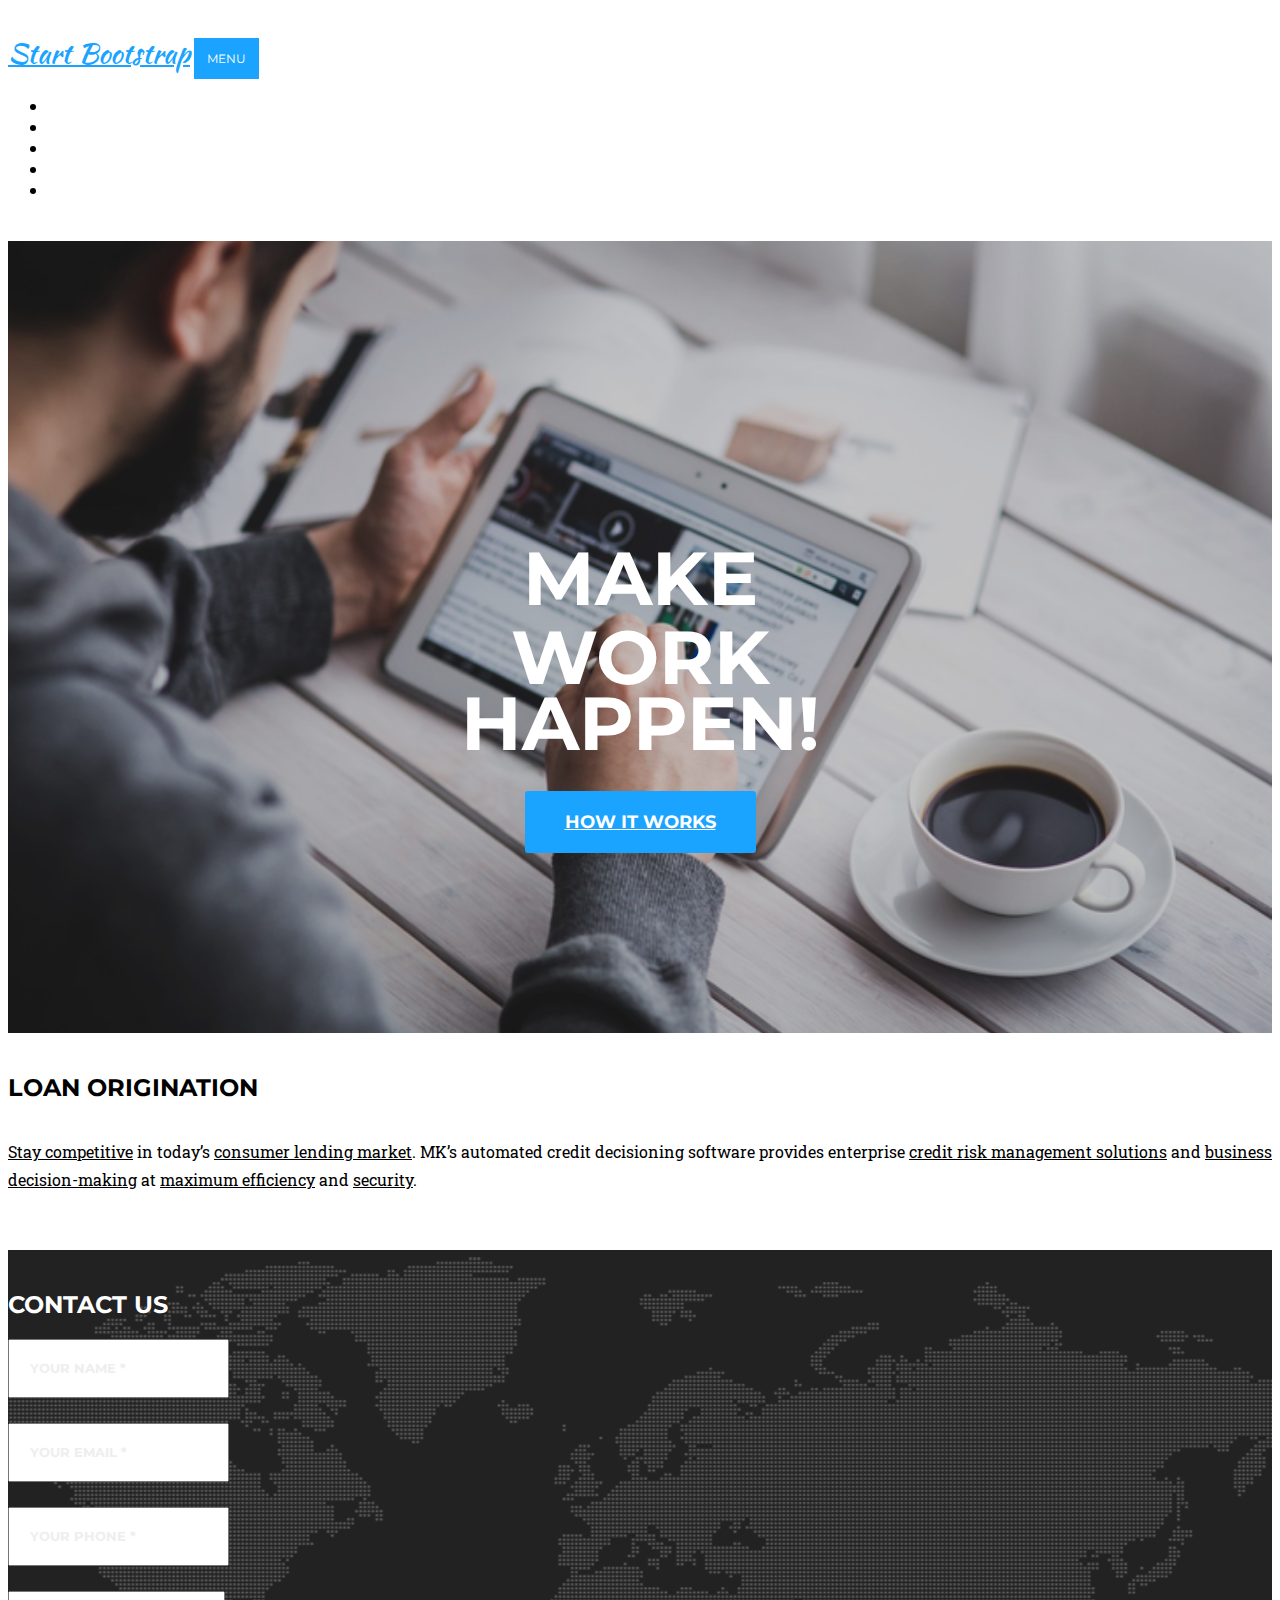
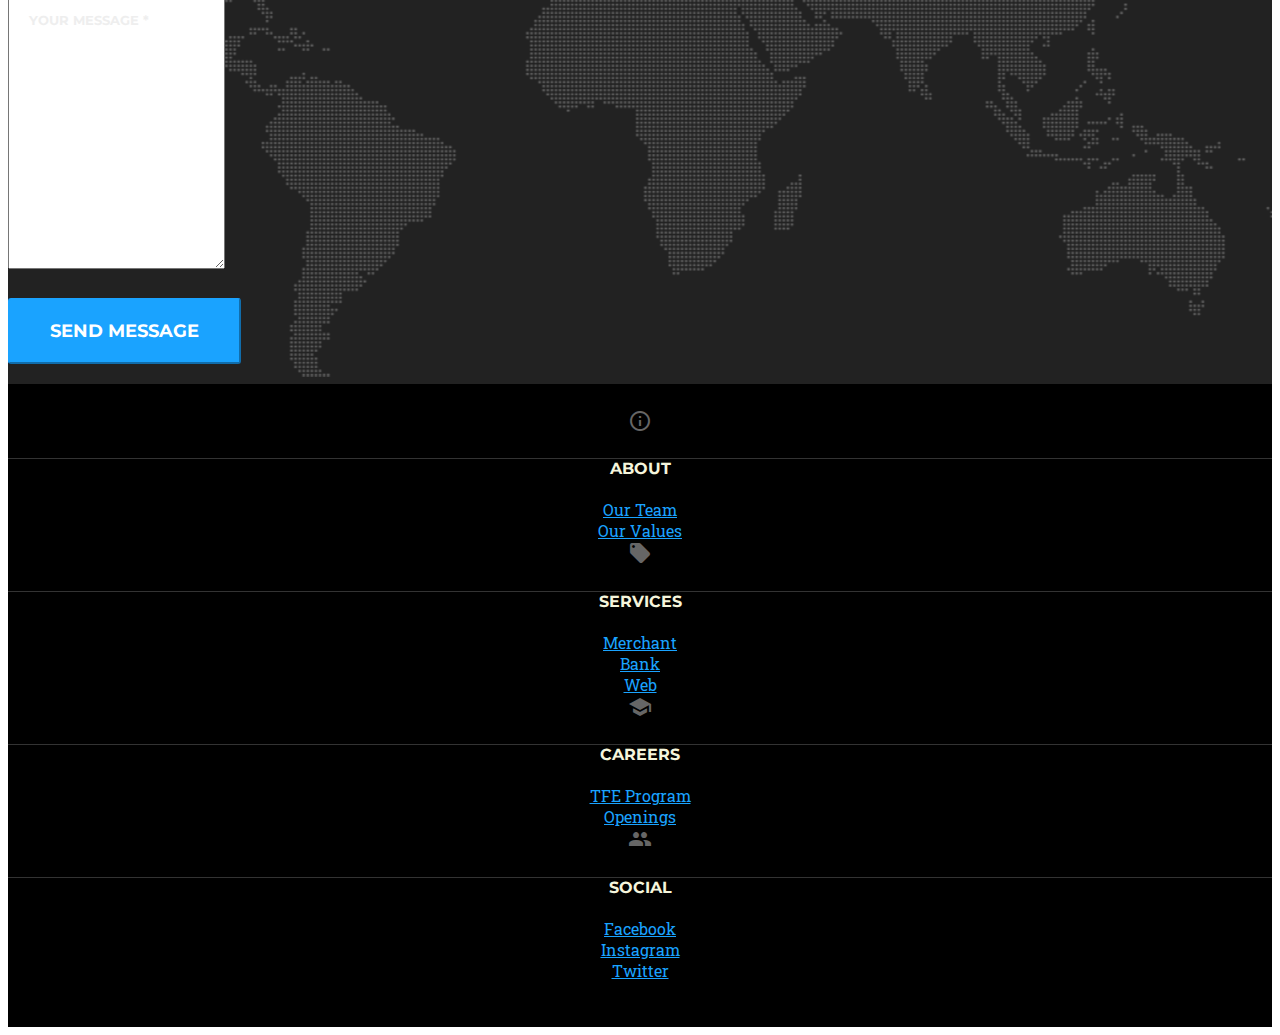
==== index.html @ 6464c8b2 "services added responsive size fixes" ====
<!DOCTYPE html>
<html lang="en">

  <head>

    <meta charset="utf-8">
    <meta name="viewport" content="width=device-width, initial-scale=1, shrink-to-fit=no">
    <meta name="description" content="">
    <meta name="author" content="">

    <title>MK Decision</title>
      <!-- Google material icons -->
      <link href="https://fonts.googleapis.com/icon?family=Material+Icons"
      rel="stylesheet">
    <!-- Bootstrap core CSS -->
    <link href="vendor/bootstrap/css/bootstrap.min.css" rel="stylesheet">

    <!-- Custom fonts for this template -->
    <link href="vendor/font-awesome/css/font-awesome.min.css" rel="stylesheet" type="text/css">
    <link href="https://fonts.googleapis.com/css?family=Montserrat:400,700" rel="stylesheet" type="text/css">
    <link href='https://fonts.googleapis.com/css?family=Kaushan+Script' rel='stylesheet' type='text/css'>
    <link href='https://fonts.googleapis.com/css?family=Droid+Serif:400,700,400italic,700italic' rel='stylesheet' type='text/css'>
    <link href='https://fonts.googleapis.com/css?family=Roboto+Slab:400,100,300,700' rel='stylesheet' type='text/css'>

    <!-- Custom styles for this template -->
    <link href="css/agency.css" rel="stylesheet">

  </head>

  <body id="page-top">

    <!-- Navigation -->
    <nav class="navbar navbar-expand-lg navbar-dark fixed-top" id="mainNav">
      <div class="container">
        <a class="navbar-brand js-scroll-trigger" href="#page-top">Start Bootstrap</a>
        <button class="navbar-toggler navbar-toggler-right" type="button" data-toggle="collapse" data-target="#navbarResponsive" aria-controls="navbarResponsive" aria-expanded="false" aria-label="Toggle navigation">
          Menu
          <i class="fa fa-bars"></i>
        </button>
        <div class="collapse navbar-collapse" id="navbarResponsive">
          <ul class="navbar-nav ml-auto">
            <li class="nav-item">
              <a class="nav-link js-scroll-trigger" href="#services">Services</a>
            </li>
            <li class="nav-item">
              <a class="nav-link js-scroll-trigger" href="#portfolio">Portfolio</a>
            </li>
            <li class="nav-item">
              <a class="nav-link js-scroll-trigger" href="#about">About</a>
            </li>
            <li class="nav-item">
              <a class="nav-link js-scroll-trigger" href="#team">Team</a>
            </li>
            <li class="nav-item">
              <a class="nav-link js-scroll-trigger" href="#contact">Contact</a>
            </li>
          </ul>
        </div>
      </div>
    </nav>

    <!-- Header -->
    <header class="masthead">
      <div class="container">
        <div class="intro-text">
          <div class="intro-heading">
            <div id="scroll_container">
              Make 
              <div id="flip">
                <div><div>wOrK</div></div>
                <div><div>lifeStyle</div></div>
                <div><div>Everything</div></div>
              </div>
              Happen!
            </div>
            </div>
          <a class="btn btn-xl js-scroll-trigger" href="#services">How It Works</a>
        </div>
      </div>
    </header>

    <!-- Services -->
      <!-- mario carrizales 9-13-2017 -->
    <section id="services">
        <div class="container">
        <div class="row text-center">
          <h2 class="display-3 service-header-h2">Loan Origination</h2>
            <p class="h2 service-info"><span>Stay competitive</span> in today’s <span>consumer lending market</span>. MK’s automated credit decisioning software  provides enterprise <span>credit risk management solutions</span> and <span>business decision-making</span> at <span>maximum efficiency</span> and <span>security</span>.</p>
        </div>
            </div>
    </section>


    <!-- Contact -->
    <section id="contact">
      <div class="container">
        <div class="row">
          <div class="col-lg-12 text-center">
            <h2 class="section-heading">Contact Us</h2>
          </div>
        </div>
        <div class="row">
          <div class="col-lg-12">
            <form id="contactForm" name="sentMessage" novalidate>
              <div class="row">
                <div class="col-md-6">
                  <div class="form-group">
                    <input class="form-control" id="name" type="text" placeholder="Your Name *" required data-validation-required-message="Please enter your name.">
                    <p class="help-block text-danger"></p>
                  </div>
                  <div class="form-group">
                    <input class="form-control" id="email" type="email" placeholder="Your Email *" required data-validation-required-message="Please enter your email address.">
                    <p class="help-block text-danger"></p>
                  </div>
                  <div class="form-group">
                    <input class="form-control" id="phone" type="tel" placeholder="Your Phone *" required data-validation-required-message="Please enter your phone number.">
                    <p class="help-block text-danger"></p>
                  </div>
                </div>
                <div class="col-md-6">
                  <div class="form-group">
                    <textarea class="form-control" id="message" placeholder="Your Message *" required data-validation-required-message="Please enter a message."></textarea>
                    <p class="help-block text-danger"></p>
                  </div>
                </div>
                <div class="clearfix"></div>
                <div class="col-lg-12 text-center">
                  <div id="success"></div>
                  <button id="sendMessageButton" class="btn btn-xl" type="submit">Send Message</button>
                </div>
              </div>
            </form>
          </div>
        </div>
      </div>
    </section>

    <!-- Footer -->
      <!-- mario carrizales 9-13-2017 -->
    <footer>
      <div class="container">
        <div class="row">
            <div class="col-md-3">
                <div class="card">
                  <div class="card-body">
                      <i class="material-icons">info_outline</i><br>
                    <h4 class="card-title">About</h4>
                    <a href="#" class="card-link">Our Team</a><br>
                    <a href="#" class="card-link">Our Values</a>
                  </div>
                </div>
            </div>
            <div class="col-md-3">
                <div class="card">
                  <div class="card-body">
                      <i class="material-icons">local_offer</i><br>
                    <h4 class="card-title">Services</h4>
                        <a href="#" class="card-link">Merchant</a><br>
                        <a href="#" class="card-link">Bank</a><br>
                        <a href="#" class="card-link">Web</a>
                  </div>
                </div>
            </div>
            <div class="col-md-3">
                <div class="card">
                  <div class="card-body">
                      <i class="material-icons">school</i><br>
                    <h4 class="card-title">Careers</h4>
                        <a href="#" class="card-link">TFE Program</a><br>
                        <a href="#" class="card-link">Openings</a>
                  </div>
                </div>
            </div>
            <div class="col-md-3">
                <div class="card">
                  <div class="card-body">
                      <i class="material-icons">group</i><br>
                    <h4 class="card-title">Social</h4>
                        <a href="#" class="card-link">Facebook</a><br>
                        <a href="#" class="card-link">Instagram</a><br>
                        <a href="#" class="card-link">Twitter</a>
                  </div>
                </div>
            </div>
        </div>
          <div class="row">
          <div class="col-md-4">
            <span class="copyright">Copyright &copy; MK Decision 2017</span>
          </div>
          </div>
      </div>
    </footer>
      <!-- /mario carrizales 9-13-2017 -->

    <!-- Bootstrap core JavaScript -->
    <script src="vendor/jquery/jquery.min.js"></script>
    <script src="vendor/popper/popper.min.js"></script>
    <script src="vendor/bootstrap/js/bootstrap.min.js"></script>

    <!-- Plugin JavaScript -->
    <script src="vendor/jquery-easing/jquery.easing.min.js"></script>

    <!-- Contact form JavaScript -->
    <script src="js/jqBootstrapValidation.js"></script>
    <script src="js/contact_me.js"></script>

    <!-- Custom scripts for this template -->
    <script src="js/agency.js"></script>

  </body>

</html>
---- css/agency.css ----
/*!
 * Start Bootstrap - Agency v4.0.0-beta (http://startbootstrap.com/template-overviews/agency)
 * Copyright 2013-2017 Start Bootstrap
 * Licensed under MIT (https://github.com/BlackrockDigital/startbootstrap-agency/blob/master/LICENSE)
 */


body {
  overflow-x: hidden;
  font-family: 'Roboto Slab', 'Helvetica Neue', Helvetica, Arial, sans-serif; }

p {
  line-height: 1.75; }

a {
  color: #1aa3ff; }
  a.active, a:active, a:focus, a:hover {
    color: lightblue; }

h1,
h2,
h3,
h4,
h5,
h6 {
  font-weight: 700;
  font-family: 'Montserrat', 'Helvetica Neue', Helvetica, Arial, sans-serif;
  text-transform: uppercase; }

section {
  padding: 0; }
section#services {
    padding-top:40px;
    padding-bottom:40px;
}

/* mario carrizales 9-13-2017 */
.card {
    background: #000;
}
.card-title {
    color:beige;
    border-top: 1px solid #333;
}
.carousel-h1 {
    font-size: 4em;
    font-family: 'Droid Serif', 'Helvetica Neue', Helvetica, Arial, sans-serif;
    font-style: italic;
    color:#000;
        position: absolute;
    z-index: 19;
    text-align: center;
    width: 100%;
    padding-top:150px;
    display: none;
    text-transform: none;
}
.carousel-caption h2 {
    font-family: 'Montserrat', 'Helvetica Neue', Helvetica, Arial, sans-serif;
    font-weight: bold;
    font-size:      3em;
color:          black !important;
    text-transform: none;
}
.service-info {
    color: black;
}

.service-header-h2 {
    margin: 0 auto;
    padding-bottom: 20px;
}
p.service-info span {
    text-decoration: underline;
}
.material-icons {
    color:#666;
}
/* /mario carrizales 9-13-2017 */

@media (min-width: 768px) {
  section {
    padding: 0; } 
    .carousel-info {
        display:block;
    }
    .carousel-caption h2 {
        font-size:      5em;
    }
    section#team h2.section-subheading {
    font-size: 26px;
    font-weight: 400;
    font-style: italic;
    margin-bottom: 75px;
    text-transform: none;
    font-family: 'Droid Serif', 'Helvetica Neue', Helvetica, Arial, sans-serif; 
        display: block;
}
}

::-moz-selection {
  background: #1aa3ff;
  text-shadow: none; }

::selection {
  background: #1aa3ff;
  text-shadow: none; }

img::selection {
  background: transparent; }

img::-moz-selection {
  background: transparent; }

body {
  -webkit-tap-highlight-color: none; }

#mainNav {
  background-color: #222222; }
  #mainNav .navbar-toggler {
    font-size: 12px;
    right: 0;
    padding: 13px;
    text-transform: uppercase;
    color: white;
    border: 0;
    background-color: #1aa3ff;
    font-family: 'Montserrat', 'Helvetica Neue', Helvetica, Arial, sans-serif;
    text-transform: uppercase; }
  #mainNav .navbar-brand {
    color: #1aa3ff;
    font-family: 'Kaushan Script', 'Helvetica Neue', Helvetica, Arial, cursive; }
    #mainNav .navbar-brand.active, #mainNav .navbar-brand:active, #mainNav .navbar-brand:focus, #mainNav .navbar-brand:hover {
      color: lightblue; }
  #mainNav .navbar-nav .nav-item .nav-link {
    font-size: 90%;
    font-weight: 400;
    padding: 0.75em 0;
    letter-spacing: 1px;
    color: white;
    font-family: 'Montserrat', 'Helvetica Neue', Helvetica, Arial, sans-serif;
    text-transform: uppercase; }
    #mainNav .navbar-nav .nav-item .nav-link.active, #mainNav .navbar-nav .nav-item .nav-link:hover {
      color: #1aa3ff; }

@media (min-width: 992px) {
  #mainNav {
    padding-top: 25px;
    padding-bottom: 25px;
    -webkit-transition: padding-top 0.3s, padding-bottom 0.3s;
    -moz-transition: padding-top 0.3s, padding-bottom 0.3s;
    transition: padding-top 0.3s, padding-bottom 0.3s;
    border: none;
    background-color: transparent; }
    #mainNav .navbar-brand {
      font-size: 1.75em;
      -webkit-transition: all 0.3s;
      -moz-transition: all 0.3s;
      transition: all 0.3s; }
    #mainNav .navbar-nav .nav-item .nav-link {
      padding: 1.1em 1em !important; }
    #mainNav.navbar-shrink {
      padding-top: 0;
      padding-bottom: 0;
      background-color: #222222; }
      #mainNav.navbar-shrink .navbar-brand {
        font-size: 1.25em;
        padding: 12px 0; } }

header.masthead {
  text-align: center;
  color: white;
  background-image: url("../img/header-bg.jpg");
  background-repeat: no-repeat;
  background-attachment: scroll;
  background-position: center center;
  -webkit-background-size: cover;
  -moz-background-size: cover;
  -o-background-size: cover;
  background-size: cover; }
  header.masthead .intro-text {
    padding-top: 150px;
    padding-bottom: 100px; }
    header.masthead .intro-text .intro-lead-in {
      font-size: 22px;
      font-style: italic;
      line-height: 22px;
      margin-bottom: 25px;
      font-family: 'Droid Serif', 'Helvetica Neue', Helvetica, Arial, sans-serif;
        background:rgba(50,50,60,0.4);
        padding:20px;
}
    header.masthead .intro-text .intro-heading {
      font-size: 50px;
      font-weight: 700;
      line-height: 50px;
      margin-bottom: 25px;
      font-family: 'Montserrat', 'Helvetica Neue', Helvetica, Arial, sans-serif;
      text-transform: uppercase; }

@media (min-width: 768px) {
  header.masthead .intro-text {
    padding-top: 300px;
    padding-bottom: 200px; }
    header.masthead .intro-text .intro-lead-in {
      font-size: 40px;
      font-style: italic;
      line-height: 40px;
      margin-bottom: 25px;
      font-family: 'Droid Serif', 'Helvetica Neue', Helvetica, Arial, sans-serif; }
    header.masthead .intro-text .intro-heading {
      font-size: 75px;
      font-weight: 700;
      line-height: 75px;
      margin-bottom: 50px;
      font-family: 'Montserrat', 'Helvetica Neue', Helvetica, Arial, sans-serif;
      text-transform: uppercase; } 
}

.service-heading {
  margin: 15px 0;
  text-transform: none; }

#portfolio .portfolio-item {
  right: 0;
  margin: 0 0 15px; }
  #portfolio .portfolio-item .portfolio-link {
    position: relative;
    display: block;
    max-width: 400px;
    margin: 0 auto;
    cursor: pointer; }
    #portfolio .portfolio-item .portfolio-link .portfolio-hover {
      position: absolute;
      width: 100%;
      height: 100%;
      -webkit-transition: all ease 0.5s;
      -moz-transition: all ease 0.5s;
      transition: all ease 0.5s;
      opacity: 0;
      background: rgba(254, 209, 54, 0.9); }
      #portfolio .portfolio-item .portfolio-link .portfolio-hover:hover {
        opacity: 1; }
      #portfolio .portfolio-item .portfolio-link .portfolio-hover .portfolio-hover-content {
        font-size: 20px;
        position: absolute;
        top: 50%;
        width: 100%;
        height: 20px;
        margin-top: -12px;
        text-align: center;
        color: white; }
        #portfolio .portfolio-item .portfolio-link .portfolio-hover .portfolio-hover-content i {
          margin-top: -12px; }
        #portfolio .portfolio-item .portfolio-link .portfolio-hover .portfolio-hover-content h3,
        #portfolio .portfolio-item .portfolio-link .portfolio-hover .portfolio-hover-content h4 {
          margin: 0; }
  #portfolio .portfolio-item .portfolio-caption {
    max-width: 400px;
    margin: 0 auto;
    padding: 25px;
    text-align: center;
    background-color: white; }
    #portfolio .portfolio-item .portfolio-caption h4 {
      margin: 0;
      text-transform: none; }
    #portfolio .portfolio-item .portfolio-caption p {
      font-size: 16px;
      font-style: italic;
      margin: 0;
      font-family: 'Droid Serif', 'Helvetica Neue', Helvetica, Arial, sans-serif; }

#portfolio * {
  z-index: 2; }

@media (min-width: 767px) {
  #portfolio .portfolio-item {
    margin: 0 0 30px; } }

.portfolio-modal .modal-dialog {
  max-width: none;
  height: 100%;
  margin: 0; }

.portfolio-modal .modal-content {
  min-height: 100%;
  padding: 100px 0;
  text-align: center;
  border: none;
  border-radius: 0;
  background-clip: border-box;
  -webkit-box-shadow: none;
  box-shadow: none; }
  .portfolio-modal .modal-content h2 {
    font-size: 3em;
    margin-bottom: 15px; }
  .portfolio-modal .modal-content p {
    margin-bottom: 30px; }
  .portfolio-modal .modal-content p.item-intro {
    font-size: 16px;
    font-style: italic;
    margin: 20px 0 30px;
    font-family: 'Droid Serif', 'Helvetica Neue', Helvetica, Arial, sans-serif; }
  .portfolio-modal .modal-content ul.list-inline {
    margin-top: 0;
    margin-bottom: 30px; }
  .portfolio-modal .modal-content img {
    margin-bottom: 30px; }
  .portfolio-modal .modal-content button {
    cursor: pointer; }

.portfolio-modal .close-modal {
  position: absolute;
  top: 25px;
  right: 25px;
  width: 75px;
  height: 75px;
  cursor: pointer;
  background-color: transparent; }
  .portfolio-modal .close-modal:hover {
    opacity: 0.3; }
  .portfolio-modal .close-modal .lr {
    /* Safari and Chrome */
    z-index: 1051;
    width: 1px;
    height: 75px;
    margin-left: 35px;
    /* IE 9 */
    -webkit-transform: rotate(45deg);
    -ms-transform: rotate(45deg);
    transform: rotate(45deg);
    background-color: #222222; }
    .portfolio-modal .close-modal .lr .rl {
      /* Safari and Chrome */
      z-index: 1052;
      width: 1px;
      height: 75px;
      /* IE 9 */
      -webkit-transform: rotate(90deg);
      -ms-transform: rotate(90deg);
      transform: rotate(90deg);
      background-color: #222222; }

.portfolio-modal .modal-backdrop {
  display: none;
  opacity: 0; }


@media (min-width: 768px) {
#scroll_container {
  width:100%;
  bottom:45%;
  display:block;
}

#flip {
  height:70px;
  overflow:hidden;
}

#flip > div > div {
  color:#fff;
  padding:4px 12px;
  height:45px;
  margin-bottom:45px;
  display:inline-block;
}

#flip div:first-child {
  animation: show 5s linear infinite;
}

@keyframes show {
  0% {margin-top:-10px;}
  5% {margin-top:-160px;}
  33% {margin-top:-160px;}
  38% {margin-top:-80px;}
  66% {margin-top:-80px;}
  71% {margin-top:0px;}
  99.99% {margin-top:0px;}
  100% {margin-top:-10px;}
}
}

@media (min-width: 992px) {
    .carousel-h1 {
        display:block;
    }
    .carousel-caption {
        margin-bottom:100px;
    }
}

@media (min-width: 1200px) {
    
}
section#team {
    padding-top:20px;
    padding-bottom:20px;
}
.team-member {
  margin-bottom: 50px;
  text-align: center; }
  .team-member img {
    width: 225px;
    height: 225px;
    border: 7px solid white; }
  .team-member h4 {
    margin-top: 25px;
    margin-bottom: 0;
    text-transform: none; }
  .team-member p {
    margin-top: 0; }

section#contact {
  background-color: #222222;
  background-image: url("../img/map-image.png");
  background-repeat: no-repeat;
  background-position: center;
padding-top:20px;
    padding-bottom:20px;
}
  section#contact .section-heading {
    color: white; }
  section#contact .form-group {
    margin-bottom: 25px; }
    section#contact .form-group input,
    section#contact .form-group textarea {
      padding: 20px; }
    section#contact .form-group input.form-control {
      height: auto; }
    section#contact .form-group textarea.form-control {
      height: 236px; }
  section#contact .form-control:focus {
    border-color: #1aa3ff;
    box-shadow: none; }
  section#contact ::-webkit-input-placeholder {
    font-weight: 700;
    color: #eeeeee;
    font-family: 'Montserrat', 'Helvetica Neue', Helvetica, Arial, sans-serif;
    text-transform: uppercase; }
  section#contact :-moz-placeholder {
    font-weight: 700;
    color: #eeeeee;
    /* Firefox 18- */
    font-family: 'Montserrat', 'Helvetica Neue', Helvetica, Arial, sans-serif;
    text-transform: uppercase; }
  section#contact ::-moz-placeholder {
    font-weight: 700;
    color: #eeeeee;
    /* Firefox 19+ */
    font-family: 'Montserrat', 'Helvetica Neue', Helvetica, Arial, sans-serif;
    text-transform: uppercase; }
  section#contact :-ms-input-placeholder {
    font-weight: 700;
    color: #eeeeee;
    font-family: 'Montserrat', 'Helvetica Neue', Helvetica, Arial, sans-serif;
    text-transform: uppercase; }
  section#contact .text-danger {
    color: #e74c3c; }

footer {
  padding: 25px 0;
  text-align: center;
    background: #000;
}

.text-primary {
  color: #1aa3ff !important; }

.btn-primary {
  font-weight: 700;
  color: white;
  border-color: #1aa3ff;
  background-color: #1aa3ff;
  font-family: 'Montserrat', 'Helvetica Neue', Helvetica, Arial, sans-serif;
  text-transform: uppercase; }
  .btn-primary.focus, .btn-primary:focus {
    color: white;
    border-color: #b48b01;
    background-color: lightblue; }
  .btn-primary:hover {
    color: white;
    border-color: #f6bf01;
    background-color: lightblue; }
  .btn-primary.active, .btn-primary:active,
  .open > .btn-primary.dropdown-toggle {
    color: white;
    border-color: #f6bf01;
    background-color: lightblue; }
    .btn-primary.active.focus, .btn-primary.active:focus, .btn-primary.active:hover, .btn-primary:active.focus, .btn-primary:active:focus, .btn-primary:active:hover,
    .open > .btn-primary.dropdown-toggle.focus,
    .open > .btn-primary.dropdown-toggle:focus,
    .open > .btn-primary.dropdown-toggle:hover {
      color: white;
      border-color: #b48b01;
      background-color: #dcab01; }
  .btn-primary.active, .btn-primary:active,
  .open > .btn-primary.dropdown-toggle {
    background-image: none; }
  .btn-primary.disabled.focus, .btn-primary.disabled:focus, .btn-primary.disabled:hover, .btn-primary[disabled].focus, .btn-primary[disabled]:focus, .btn-primary[disabled]:hover,
  fieldset[disabled] .btn-primary.focus,
  fieldset[disabled] .btn-primary:focus,
  fieldset[disabled] .btn-primary:hover {
    border-color: #1aa3ff;
    background-color: #1aa3ff; }
  .btn-primary .badge {
    color: #1aa3ff;
    background-color: white; }

.btn-xl {
  font-size: 18px;
  font-weight: 700;
  padding: 20px 40px;
  border-radius: 3px;
  color: white;
  border-color: #1aa3ff;
  background-color: #1aa3ff;
  font-family: 'Montserrat', 'Helvetica Neue', Helvetica, Arial, sans-serif;
  text-transform: uppercase; }
  .btn-xl.focus, .btn-xl:focus {
    color: white;
    border-color: #0080ff;
    background-color: lightblue; }
  .btn-xl:hover {
    color: white;
    border-color: #1aa3ff;
    background-color: #1aa3ff; }
  .btn-xl.active, .btn-xl:active,
  .open > .btn-xl.dropdown-toggle {
    color: white;
    border-color: #1a8cff;
    background-color: lightblue; }
    .btn-xl.active.focus, .btn-xl.active:focus, .btn-xl.active:hover, .btn-xl:active.focus, .btn-xl:active:focus, .btn-xl:active:hover,
    .open > .btn-xl.dropdown-toggle.focus,
    .open > .btn-xl.dropdown-toggle:focus,
    .open > .btn-xl.dropdown-toggle:hover {
      color: white;
      border-color: #0080ff;
      background-color: #1a8cff; }
  .btn-xl.active, .btn-xl:active,
  .open > .btn-xl.dropdown-toggle {
    background-image: none; }
  .btn-xl.disabled.focus, .btn-xl.disabled:focus, .btn-xl.disabled:hover, .btn-xl[disabled].focus, .btn-xl[disabled]:focus, .btn-xl[disabled]:hover,
  fieldset[disabled] .btn-xl.focus,
  fieldset[disabled] .btn-xl:focus,
  fieldset[disabled] .btn-xl:hover {
    border-color: #1aa3ff;
    background-color: #1aa3ff; }
  .btn-xl .badge {
    color: #1aa3ff;
    background-color: white; }

/* scrolling text on splash section */
@import url('https://fonts.googleapis.com/css?family=Roboto:700');

#scroll_container {
  width:100%;
  bottom:45%;
  display:block;
}

#flip {
  height:70px;
  overflow:hidden;
}

#flip > div > div {
  color:#fff;
  padding:4px 12px;
  height:45px;
  margin-bottom:45px;
  display:inline-block;
}

#flip div:first-child {
  animation: show 5s linear infinite;
}

@keyframes show {
  0% {margin-top:-270px;}
  5% {margin-top:-160px;}
  33% {margin-top:-160px;}
  38% {margin-top:-80px;}
  66% {margin-top:-80px;}
  71% {margin-top:0px;}
  99.99% {margin-top:0px;}
  100% {margin-top:-270px;}
}
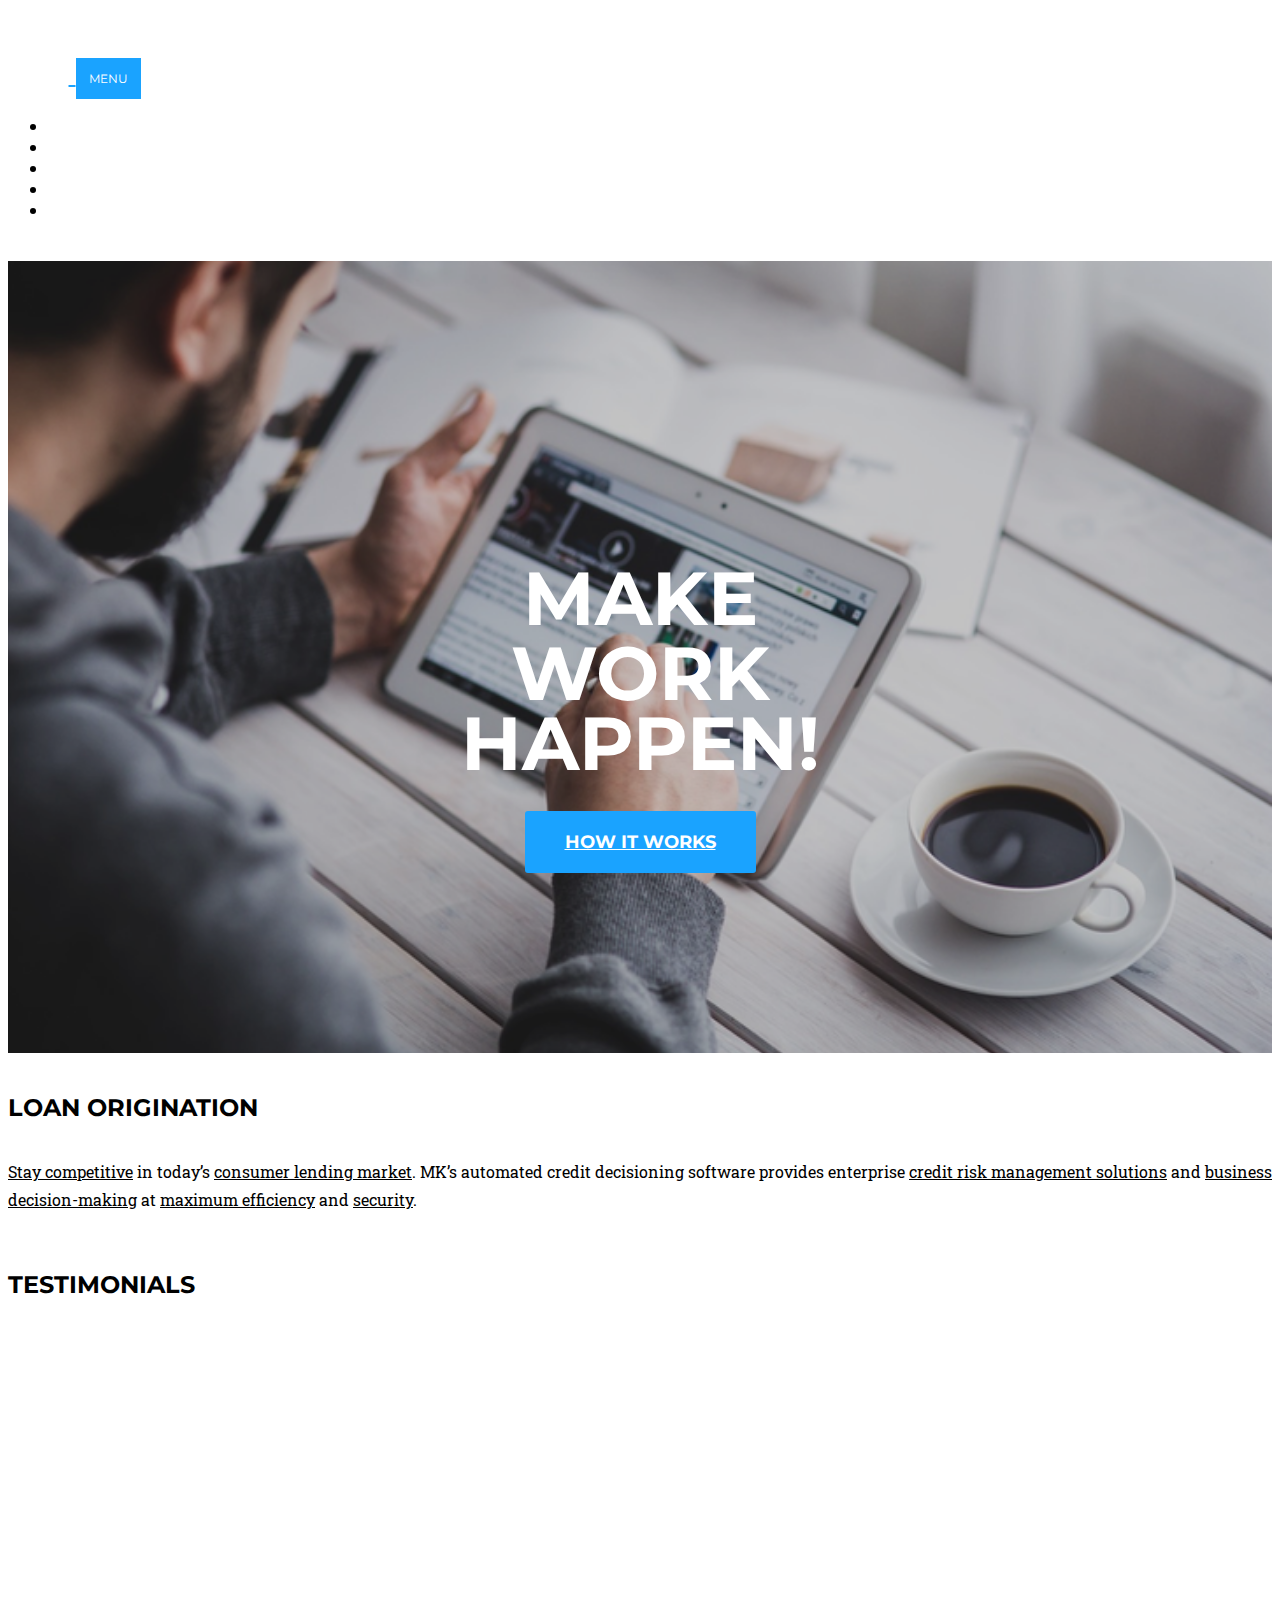
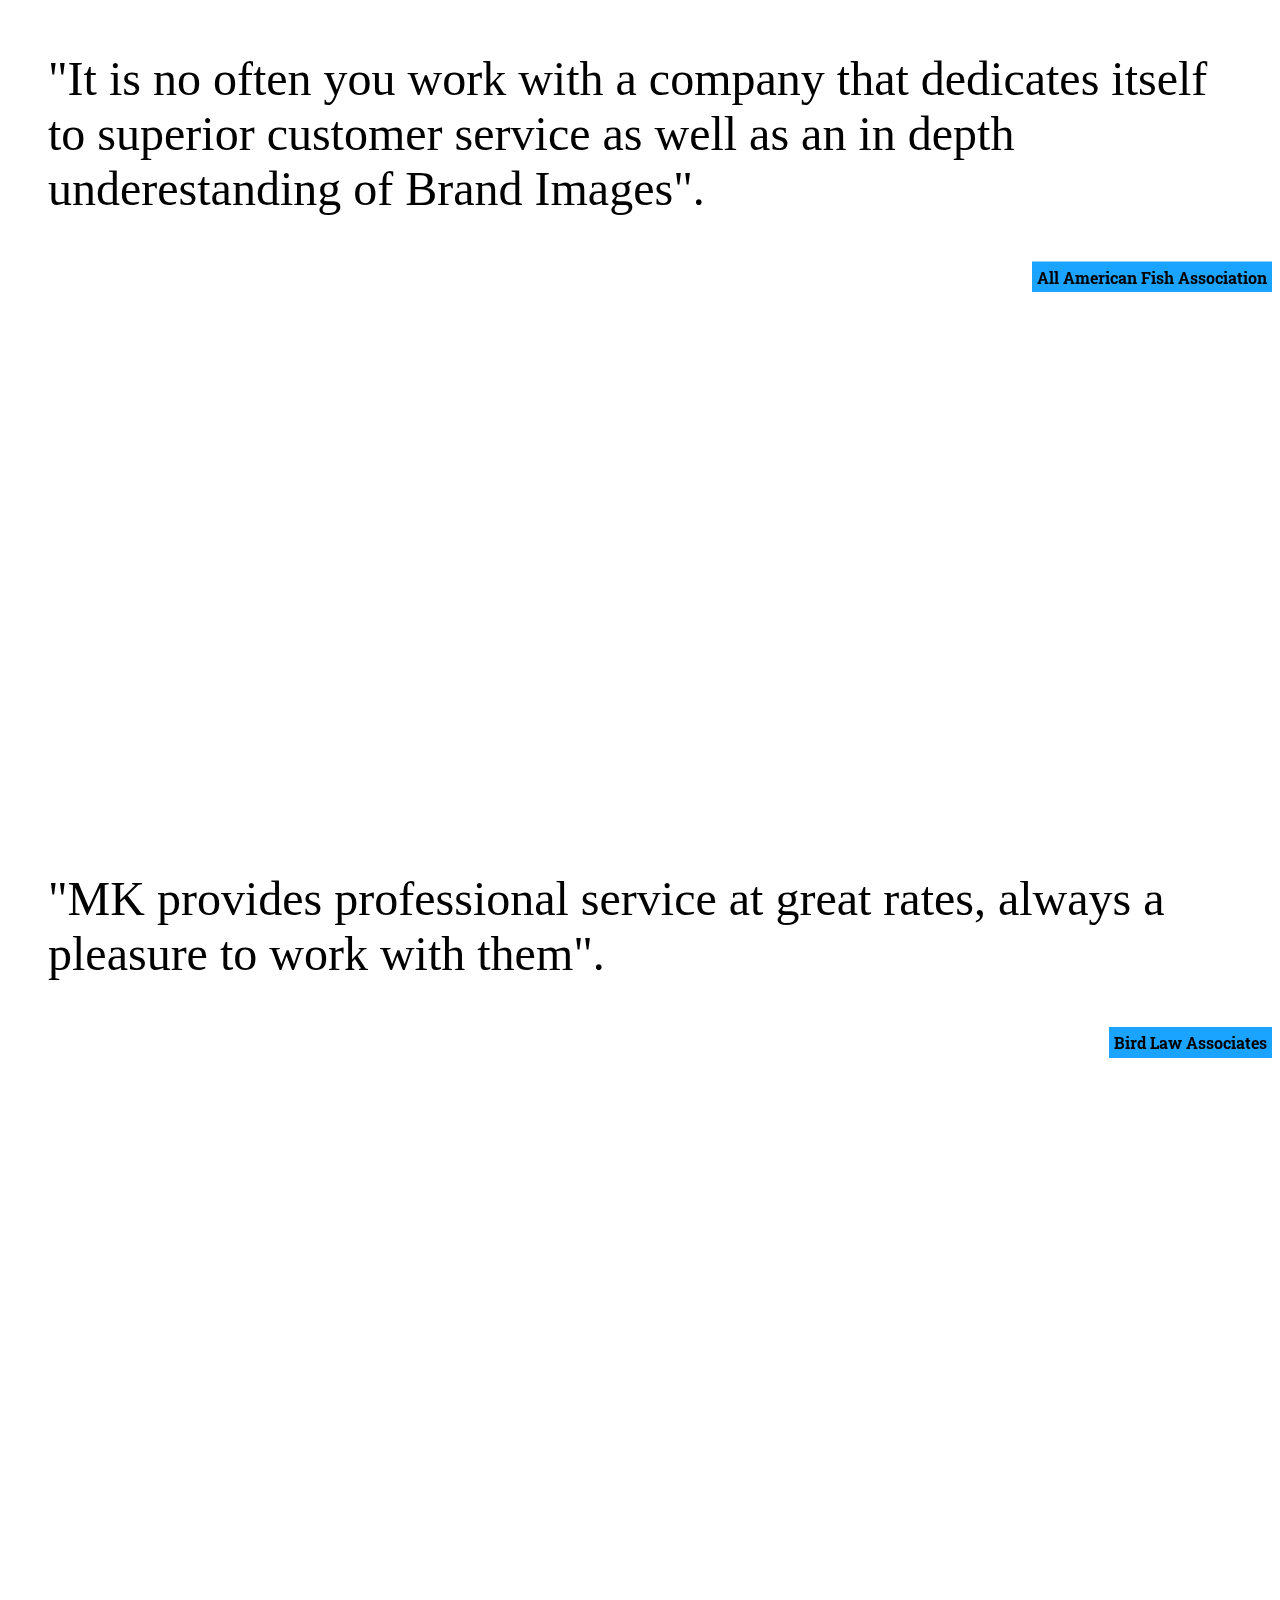
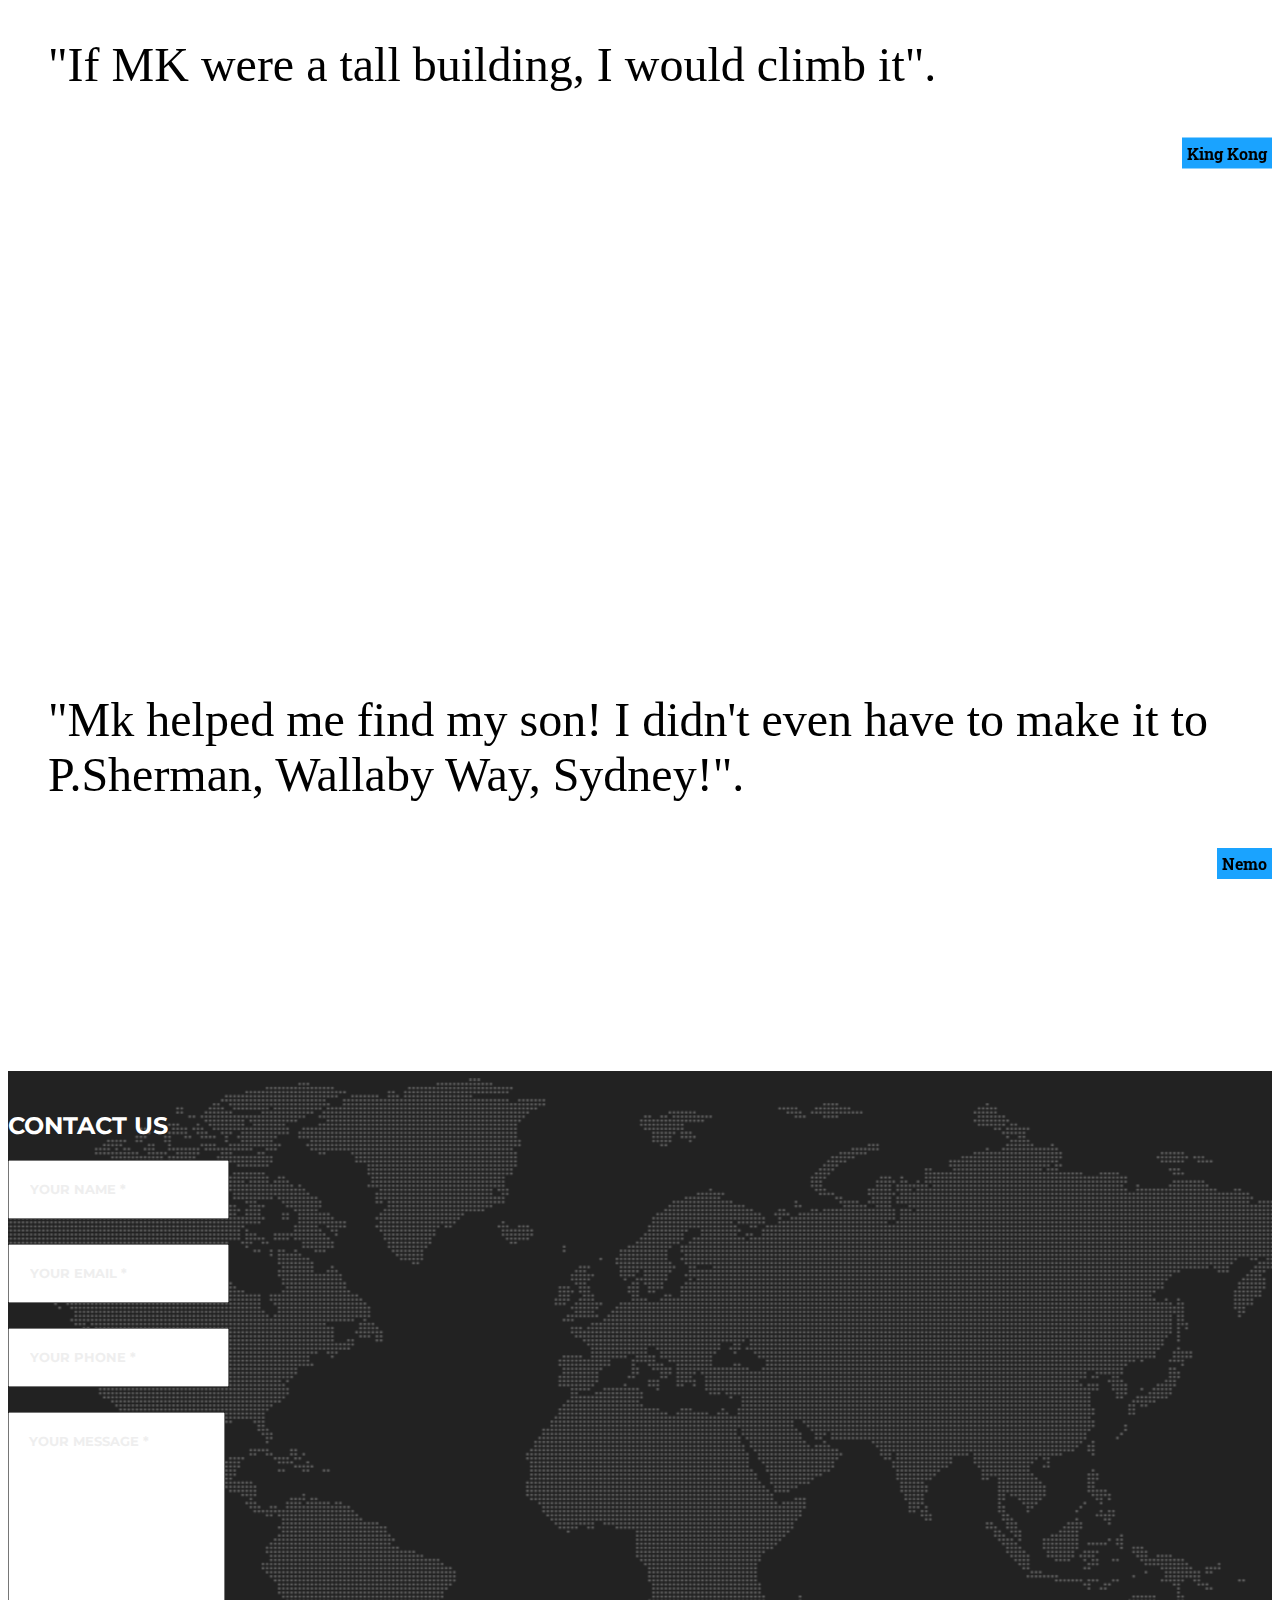
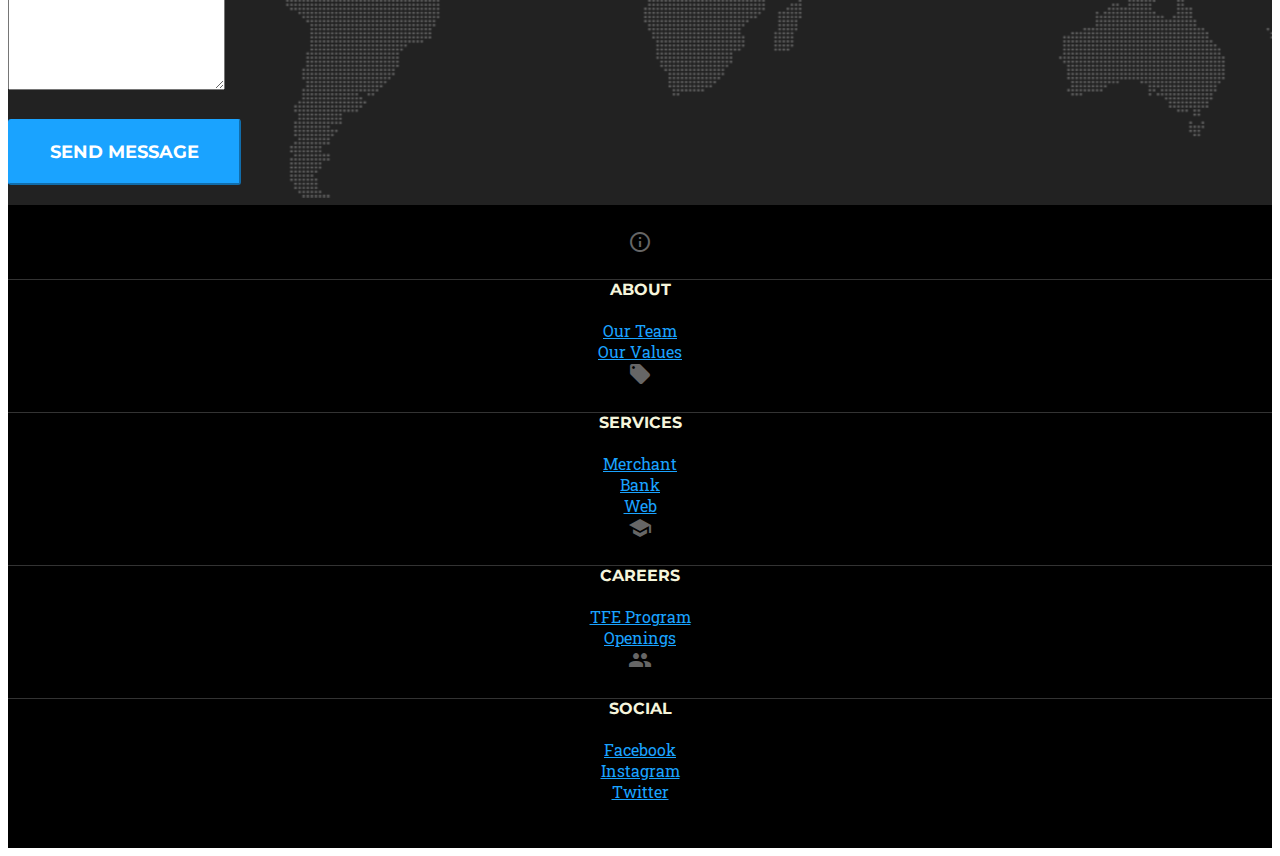
==== commit f23fb738: "splash fixed splash scrolling for mobile" ====
--- a/index.html
+++ b/index.html
@@ -1,212 +1,260 @@
 <!DOCTYPE html>
 <html lang="en">
 
-  <head>
-
-    <meta charset="utf-8">
-    <meta name="viewport" content="width=device-width, initial-scale=1, shrink-to-fit=no">
-    <meta name="description" content="">
-    <meta name="author" content="">
-
-    <title>MK Decision</title>
-      <!-- Google material icons -->
-      <link href="https://fonts.googleapis.com/icon?family=Material+Icons"
-      rel="stylesheet">
-    <!-- Bootstrap core CSS -->
-    <link href="vendor/bootstrap/css/bootstrap.min.css" rel="stylesheet">
-
-    <!-- Custom fonts for this template -->
-    <link href="vendor/font-awesome/css/font-awesome.min.css" rel="stylesheet" type="text/css">
-    <link href="https://fonts.googleapis.com/css?family=Montserrat:400,700" rel="stylesheet" type="text/css">
-    <link href='https://fonts.googleapis.com/css?family=Kaushan+Script' rel='stylesheet' type='text/css'>
-    <link href='https://fonts.googleapis.com/css?family=Droid+Serif:400,700,400italic,700italic' rel='stylesheet' type='text/css'>
-    <link href='https://fonts.googleapis.com/css?family=Roboto+Slab:400,100,300,700' rel='stylesheet' type='text/css'>
-
-    <!-- Custom styles for this template -->
-    <link href="css/agency.css" rel="stylesheet">
-
-  </head>
-
-  <body id="page-top">
-
-    <!-- Navigation -->
-    <nav class="navbar navbar-expand-lg navbar-dark fixed-top" id="mainNav">
-      <div class="container">
-        <a class="navbar-brand js-scroll-trigger" href="#page-top">Start Bootstrap</a>
-        <button class="navbar-toggler navbar-toggler-right" type="button" data-toggle="collapse" data-target="#navbarResponsive" aria-controls="navbarResponsive" aria-expanded="false" aria-label="Toggle navigation">
-          Menu
-          <i class="fa fa-bars"></i>
-        </button>
-        <div class="collapse navbar-collapse" id="navbarResponsive">
-          <ul class="navbar-nav ml-auto">
-            <li class="nav-item">
-              <a class="nav-link js-scroll-trigger" href="#services">Services</a>
-            </li>
-            <li class="nav-item">
-              <a class="nav-link js-scroll-trigger" href="#portfolio">Portfolio</a>
-            </li>
-            <li class="nav-item">
-              <a class="nav-link js-scroll-trigger" href="#about">About</a>
-            </li>
-            <li class="nav-item">
-              <a class="nav-link js-scroll-trigger" href="#team">Team</a>
-            </li>
-            <li class="nav-item">
-              <a class="nav-link js-scroll-trigger" href="#contact">Contact</a>
-            </li>
-          </ul>
-        </div>
-      </div>
-    </nav>
-
-    <!-- Header -->
-    <header class="masthead">
-      <div class="container">
-        <div class="intro-text">
-          <div class="intro-heading">
-            <div id="scroll_container">
-              Make 
-              <div id="flip">
-                <div><div>wOrK</div></div>
-                <div><div>lifeStyle</div></div>
-                <div><div>Everything</div></div>
-              </div>
-              Happen!
-            </div>
-            </div>
-          <a class="btn btn-xl js-scroll-trigger" href="#services">How It Works</a>
-        </div>
-      </div>
-    </header>
-
-    <!-- Services -->
-      <!-- mario carrizales 9-13-2017 -->
-    <section id="services">
-        <div class="container">
-        <div class="row text-center">
-          <h2 class="display-3 service-header-h2">Loan Origination</h2>
-            <p class="h2 service-info"><span>Stay competitive</span> in today’s <span>consumer lending market</span>. MK’s automated credit decisioning software  provides enterprise <span>credit risk management solutions</span> and <span>business decision-making</span> at <span>maximum efficiency</span> and <span>security</span>.</p>
-        </div>
-            </div>
-    </section>
-
-
-    <!-- Contact -->
-    <section id="contact">
-      <div class="container">
-        <div class="row">
-          <div class="col-lg-12 text-center">
-            <h2 class="section-heading">Contact Us</h2>
-          </div>
-        </div>
-        <div class="row">
-          <div class="col-lg-12">
-            <form id="contactForm" name="sentMessage" novalidate>
-              <div class="row">
-                <div class="col-md-6">
-                  <div class="form-group">
-                    <input class="form-control" id="name" type="text" placeholder="Your Name *" required data-validation-required-message="Please enter your name.">
-                    <p class="help-block text-danger"></p>
-                  </div>
-                  <div class="form-group">
-                    <input class="form-control" id="email" type="email" placeholder="Your Email *" required data-validation-required-message="Please enter your email address.">
-                    <p class="help-block text-danger"></p>
-                  </div>
-                  <div class="form-group">
-                    <input class="form-control" id="phone" type="tel" placeholder="Your Phone *" required data-validation-required-message="Please enter your phone number.">
-                    <p class="help-block text-danger"></p>
-                  </div>
-                </div>
-                <div class="col-md-6">
-                  <div class="form-group">
-                    <textarea class="form-control" id="message" placeholder="Your Message *" required data-validation-required-message="Please enter a message."></textarea>
-                    <p class="help-block text-danger"></p>
-                  </div>
-                </div>
-                <div class="clearfix"></div>
-                <div class="col-lg-12 text-center">
-                  <div id="success"></div>
-                  <button id="sendMessageButton" class="btn btn-xl" type="submit">Send Message</button>
-                </div>
-              </div>
-            </form>
-          </div>
-        </div>
-      </div>
-    </section>
-
-    <!-- Footer -->
-      <!-- mario carrizales 9-13-2017 -->
-    <footer>
-      <div class="container">
-        <div class="row">
-            <div class="col-md-3">
-                <div class="card">
-                  <div class="card-body">
-                      <i class="material-icons">info_outline</i><br>
-                    <h4 class="card-title">About</h4>
-                    <a href="#" class="card-link">Our Team</a><br>
-                    <a href="#" class="card-link">Our Values</a>
-                  </div>
-                </div>
-            </div>
-            <div class="col-md-3">
-                <div class="card">
-                  <div class="card-body">
-                      <i class="material-icons">local_offer</i><br>
-                    <h4 class="card-title">Services</h4>
-                        <a href="#" class="card-link">Merchant</a><br>
-                        <a href="#" class="card-link">Bank</a><br>
-                        <a href="#" class="card-link">Web</a>
-                  </div>
-                </div>
-            </div>
-            <div class="col-md-3">
-                <div class="card">
-                  <div class="card-body">
-                      <i class="material-icons">school</i><br>
-                    <h4 class="card-title">Careers</h4>
-                        <a href="#" class="card-link">TFE Program</a><br>
-                        <a href="#" class="card-link">Openings</a>
-                  </div>
-                </div>
-            </div>
-            <div class="col-md-3">
-                <div class="card">
-                  <div class="card-body">
-                      <i class="material-icons">group</i><br>
-                    <h4 class="card-title">Social</h4>
-                        <a href="#" class="card-link">Facebook</a><br>
-                        <a href="#" class="card-link">Instagram</a><br>
-                        <a href="#" class="card-link">Twitter</a>
-                  </div>
-                </div>
-            </div>
-        </div>
-          <div class="row">
-          <div class="col-md-4">
-            <span class="copyright">Copyright &copy; MK Decision 2017</span>
-          </div>
-          </div>
-      </div>
-    </footer>
-      <!-- /mario carrizales 9-13-2017 -->
-
-    <!-- Bootstrap core JavaScript -->
-    <script src="vendor/jquery/jquery.min.js"></script>
-    <script src="vendor/popper/popper.min.js"></script>
-    <script src="vendor/bootstrap/js/bootstrap.min.js"></script>
-
-    <!-- Plugin JavaScript -->
-    <script src="vendor/jquery-easing/jquery.easing.min.js"></script>
-
-    <!-- Contact form JavaScript -->
-    <script src="js/jqBootstrapValidation.js"></script>
-    <script src="js/contact_me.js"></script>
-
-    <!-- Custom scripts for this template -->
-    <script src="js/agency.js"></script>
-
-  </body>
+    <head>
+
+        <meta charset="utf-8">
+        <meta name="viewport" content="width=device-width, initial-scale=1, shrink-to-fit=no">
+        <meta name="description" content="">
+        <meta name="author" content="">
+
+        <title>MK Decision</title>
+        <!-- Google material icons -->
+        <link href="https://fonts.googleapis.com/icon?family=Material+Icons"
+              rel="stylesheet">
+        <!-- Bootstrap core CSS -->
+        <link href="vendor/bootstrap/css/bootstrap.min.css" rel="stylesheet">
+
+        <!-- Custom fonts for this template -->
+        <link href="vendor/font-awesome/css/font-awesome.min.css" rel="stylesheet" type="text/css">
+        <link href="https://fonts.googleapis.com/css?family=Montserrat:400,700" rel="stylesheet" type="text/css">
+        <link href='https://fonts.googleapis.com/css?family=Kaushan+Script' rel='stylesheet' type='text/css'>
+        <link href='https://fonts.googleapis.com/css?family=Droid+Serif:400,700,400italic,700italic' rel='stylesheet' type='text/css'>
+        <link href='https://fonts.googleapis.com/css?family=Roboto+Slab:400,100,300,700' rel='stylesheet' type='text/css'>
+
+        <!-- Custom styles for this template -->
+        <link href="css/agency.css" rel="stylesheet">
+
+    </head>
+
+    <body id="page-top">
+
+        <!-- Navigation -->
+        <nav class="navbar navbar-expand-lg navbar-dark fixed-top" id="mainNav">
+            <div class="container">
+                <a class="navbar-brand js-scroll-trigger" href="#page-top">
+                    <img src="img/logos/logo.png" alt="MK Decision Logo">
+                </a>
+                <button class="navbar-toggler navbar-toggler-right" type="button" data-toggle="collapse" data-target="#navbarResponsive" aria-controls="navbarResponsive" aria-expanded="false" aria-label="Toggle navigation">
+                    Menu
+                    <i class="fa fa-bars"></i>
+                </button>
+                <div class="collapse navbar-collapse" id="navbarResponsive">
+                    <ul class="navbar-nav ml-auto">
+                        <li class="nav-item">
+                            <a class="nav-link js-scroll-trigger" href="#services">Services</a>
+                        </li>
+                        <li class="nav-item">
+                            <a class="nav-link js-scroll-trigger" href="#portfolio">Careers</a>
+                        </li>
+                        <li class="nav-item">
+                            <a class="nav-link js-scroll-trigger" href="#about">About</a>
+                        </li>
+                        <li class="nav-item">
+                            <a class="nav-link js-scroll-trigger" href="#team">Team</a>
+                        </li>
+                        <li class="nav-item">
+                            <a class="nav-link js-scroll-trigger" href="#contact">Contact</a>
+                        </li>
+                    </ul>
+                </div>
+            </div>
+        </nav>
+
+        <!-- Header -->
+        <header class="masthead">
+            <div class="container">
+                <div class="intro-text">
+                    <div class="intro-heading">
+                        <div id="scroll_container">
+                            Make 
+                            <div id="flip">
+                                <div>wOrK</div>
+                                <div>lifeStyle</div>
+                                <div>Everything</div>
+                            </div>
+                            Happen!
+                        </div>
+                    </div>
+                    <a class="btn btn-xl js-scroll-trigger" href="#services">How It Works</a>
+                </div>
+            </div>
+        </header>
+
+        <!-- Services -->
+        <!-- mario carrizales 9-13-2017 -->
+        <section id="services">
+            <div class="container">
+                <div class="row text-center">
+                    <h2 class="display-3 service-header-h2">Loan Origination</h2>
+                    <p class="h2 service-info"><span>Stay competitive</span> in today’s <span>consumer lending market</span>. MK’s automated credit decisioning software  provides enterprise <span>credit risk management solutions</span> and <span>business decision-making</span> at <span>maximum efficiency</span> and <span>security</span>.</p>
+                </div>
+            </div>
+        </section>
+
+        <!-- Testimonials -->
+        <section id="testimonials">
+            <div class="container">
+                <div class="row">
+                    <div class="col-lg-12 text-center">
+                        <h2 class="display-3 service-header-h2">Testimonials</h2>
+                    </div>
+                </div>
+                <div id="carousel-testimonials" class="carousel slide" data-ride="carousel">
+                    <div class="carousel-inner">
+                        <!-- slide 1 -->
+                        <div class="carousel-item active">
+                            <img src="img/testimony.jpg" alt="testimonials background">
+                            <div class="carousel-caption">
+                                <blockquote class="blockquoted">"It is no often you work with a company that dedicates itself to superior customer service as well as an in depth underestanding of Brand Images".</blockquote>
+                                <p><span>All American Fish Association</span></p>
+                            </div>
+                        </div>
+                        <!-- slide 2 -->
+                        <div class="carousel-item">
+                            <img src="img/testimony.jpg" alt="testimonials background">
+                            <div class="carousel-caption d-md-block">
+                                <blockquote class="blockquoted">"MK provides professional service at great rates, always a pleasure to work with them".</blockquote>
+                                <p><span>Bird Law Associates</span></p>
+                            </div>
+                        </div>
+                        <!-- slide 3 -->
+                        <div class="carousel-item">
+                            <img src="img/testimony.jpg" alt="testimonials background">
+                            <div class="carousel-caption d-md-block">
+                                <blockquote class="blockquoted">"If MK were a tall building, I would climb it".</blockquote>
+                                <p><span>King Kong</span></p>
+                            </div>
+                        </div>
+                        <!-- slide 4 -->
+                        <div class="carousel-item">
+                            <img src="img/testimony.jpg" alt="testimonials background">
+                            <div class="carousel-caption d-md-block">
+                                <blockquote class="blockquoted">"Mk helped me find my son! I didn't even have to make it to P.Sherman, Wallaby Way, Sydney!".</blockquote>
+                                <p><span>Nemo</span></p>
+                            </div>
+                        </div> 
+                    </div>
+                </div>
+            </div>
+        </section>
+
+        <!-- Contact -->
+        <section id="contact">
+            <div class="container">
+                <div class="row">
+                    <div class="col-lg-12 text-center">
+                        <h2 class="section-heading">Contact Us</h2>
+                    </div>
+                </div>
+                <div class="row">
+                    <div class="col-lg-12">
+                        <form id="contactForm" name="sentMessage" novalidate>
+                            <div class="row">
+                                <div class="col-md-6">
+                                    <div class="form-group">
+                                        <input class="form-control" id="name" type="text" placeholder="Your Name *" required data-validation-required-message="Please enter your name.">
+                                        <p class="help-block text-danger"></p>
+                                    </div>
+                                    <div class="form-group">
+                                        <input class="form-control" id="email" type="email" placeholder="Your Email *" required data-validation-required-message="Please enter your email address.">
+                                        <p class="help-block text-danger"></p>
+                                    </div>
+                                    <div class="form-group">
+                                        <input class="form-control" id="phone" type="tel" placeholder="Your Phone *" required data-validation-required-message="Please enter your phone number.">
+                                        <p class="help-block text-danger"></p>
+                                    </div>
+                                </div>
+                                <div class="col-md-6">
+                                    <div class="form-group">
+                                        <textarea class="form-control" id="message" placeholder="Your Message *" required data-validation-required-message="Please enter a message."></textarea>
+                                        <p class="help-block text-danger"></p>
+                                    </div>
+                                </div>
+                                <div class="clearfix"></div>
+                                <div class="col-lg-12 text-center">
+                                    <div id="success"></div>
+                                    <button id="sendMessageButton" class="btn btn-xl" type="submit">Send Message</button>
+                                </div>
+                            </div>
+                        </form>
+                    </div>
+                </div>
+            </div>
+        </section>
+
+        <!-- Footer -->
+        <!-- mario carrizales 9-13-2017 -->
+        <footer>
+            <div class="container">
+                <div class="row">
+                    <div class="col-md-3">
+                        <div class="card">
+                            <div class="card-body">
+                                <i class="material-icons">info_outline</i><br>
+                                <h4 class="card-title">About</h4>
+                                <a href="#" class="card-link">Our Team</a><br>
+                                <a href="#" class="card-link">Our Values</a>
+                            </div>
+                        </div>
+                    </div>
+                    <div class="col-md-3">
+                        <div class="card">
+                            <div class="card-body">
+                                <i class="material-icons">local_offer</i><br>
+                                <h4 class="card-title">Services</h4>
+                                <a href="#" class="card-link">Merchant</a><br>
+                                <a href="#" class="card-link">Bank</a><br>
+                                <a href="#" class="card-link">Web</a>
+                            </div>
+                        </div>
+                    </div>
+                    <div class="col-md-3">
+                        <div class="card">
+                            <div class="card-body">
+                                <i class="material-icons">school</i><br>
+                                <h4 class="card-title">Careers</h4>
+                                <a href="#" class="card-link">TFE Program</a><br>
+                                <a href="#" class="card-link">Openings</a>
+                            </div>
+                        </div>
+                    </div>
+                    <div class="col-md-3">
+                        <div class="card">
+                            <div class="card-body">
+                                <i class="material-icons">group</i><br>
+                                <h4 class="card-title">Social</h4>
+                                <a href="#" class="card-link">Facebook</a><br>
+                                <a href="#" class="card-link">Instagram</a><br>
+                                <a href="#" class="card-link">Twitter</a>
+                            </div>
+                        </div>
+                    </div>
+                </div>
+                <div class="row">
+                    <div class="col-md-4">
+                        <span class="copyright">Copyright &copy; MK Decision 2017</span>
+                    </div>
+                </div>
+            </div>
+        </footer>
+        <!-- /mario carrizales 9-13-2017 -->
+
+        <!-- Bootstrap core JavaScript -->
+        <script src="vendor/jquery/jquery.min.js"></script>
+        <script src="vendor/popper/popper.min.js"></script>
+        <script src="vendor/bootstrap/js/bootstrap.min.js"></script>
+
+        <!-- Plugin JavaScript -->
+        <script src="vendor/jquery-easing/jquery.easing.min.js"></script>
+
+        <!-- Contact form JavaScript -->
+        <script src="js/jqBootstrapValidation.js"></script>
+        <script src="js/contact_me.js"></script>
+
+        <!-- Custom scripts for this template -->
+        <script src="js/agency.js"></script>
+
+    </body>
 
 </html>
--- a/css/agency.css
+++ b/css/agency.css
@@ -1,20 +1,20 @@
 /*!
- * Start Bootstrap - Agency v4.0.0-beta (http://startbootstrap.com/template-overviews/agency)
- * Copyright 2013-2017 Start Bootstrap
- * Licensed under MIT (https://github.com/BlackrockDigital/startbootstrap-agency/blob/master/LICENSE)
- */
+* Start Bootstrap - Agency v4.0.0-beta (http://startbootstrap.com/template-overviews/agency)
+* Copyright 2013-2017 Start Bootstrap
+* Licensed under MIT (https://github.com/BlackrockDigital/startbootstrap-agency/blob/master/LICENSE)
+*/
 
 
 body {
-  overflow-x: hidden;
-  font-family: 'Roboto Slab', 'Helvetica Neue', Helvetica, Arial, sans-serif; }
+    overflow-x: hidden;
+    font-family: 'Roboto Slab', 'Helvetica Neue', Helvetica, Arial, sans-serif; }
 
 p {
-  line-height: 1.75; }
+    line-height: 1.75; }
 
 a {
-  color: #1aa3ff; }
-  a.active, a:active, a:focus, a:hover {
+    color: #1aa3ff; }
+a.active, a:active, a:focus, a:hover {
     color: lightblue; }
 
 h1,
@@ -23,18 +23,25 @@
 h4,
 h5,
 h6 {
-  font-weight: 700;
-  font-family: 'Montserrat', 'Helvetica Neue', Helvetica, Arial, sans-serif;
-  text-transform: uppercase; }
+    font-weight: 700;
+    font-family: 'Montserrat', 'Helvetica Neue', Helvetica, Arial, sans-serif;
+    text-transform: uppercase; }
 
 section {
-  padding: 0; }
+    padding: 0; }
 section#services {
     padding-top:40px;
     padding-bottom:40px;
 }
 
 /* mario carrizales 9-13-2017 */
+#mainNav .navbar-brand img {
+    height:50px;
+}
+.blockquoted {
+    font-size: 1.5em;
+    font-family: "Times New Roman", Times, serif;
+}
 .card {
     background: #000;
 }
@@ -47,7 +54,7 @@
     font-family: 'Droid Serif', 'Helvetica Neue', Helvetica, Arial, sans-serif;
     font-style: italic;
     color:#000;
-        position: absolute;
+    position: absolute;
     z-index: 19;
     text-align: center;
     width: 100%;
@@ -55,13 +62,34 @@
     display: none;
     text-transform: none;
 }
+
+.carousel-caption {
+    color:black !important;
+    top: 50%;
+    transform: translateY(-50%);
+    bottom: initial;
+}
+.carousel-item {
+    -webkit-transform-style: preserve-3d;
+    -moz-transform-style: preserve-3d;
+    transform-style: preserve-3d;
+}
+.carousel-caption p {
+    text-align: right;
+}
+.carousel-caption p span {
+    background:#1aa3ff;
+    font-weight: bold;
+    padding: 5px;
+}
+
 .carousel-caption h2 {
     font-family: 'Montserrat', 'Helvetica Neue', Helvetica, Arial, sans-serif;
     font-weight: bold;
     font-size:      3em;
-color:          black !important;
     text-transform: none;
 }
+
 .service-info {
     color: black;
 }
@@ -79,8 +107,8 @@
 /* /mario carrizales 9-13-2017 */
 
 @media (min-width: 768px) {
-  section {
-    padding: 0; } 
+    section {
+        padding: 0; } 
     .carousel-info {
         display:block;
     }
@@ -88,36 +116,39 @@
         font-size:      5em;
     }
     section#team h2.section-subheading {
-    font-size: 26px;
-    font-weight: 400;
-    font-style: italic;
-    margin-bottom: 75px;
-    text-transform: none;
-    font-family: 'Droid Serif', 'Helvetica Neue', Helvetica, Arial, sans-serif; 
+        font-size: 26px;
+        font-weight: 400;
+        font-style: italic;
+        margin-bottom: 75px;
+        text-transform: none;
+        font-family: 'Droid Serif', 'Helvetica Neue', Helvetica, Arial, sans-serif; 
         display: block;
-}
+    }
+    .blockquoted {
+        font-size: 3em;
+    }
 }
 
 ::-moz-selection {
-  background: #1aa3ff;
-  text-shadow: none; }
+    background: #1aa3ff;
+    text-shadow: none; }
 
 ::selection {
-  background: #1aa3ff;
-  text-shadow: none; }
+    background: #1aa3ff;
+    text-shadow: none; }
 
 img::selection {
-  background: transparent; }
+    background: transparent; }
 
 img::-moz-selection {
-  background: transparent; }
+    background: transparent; }
 
 body {
-  -webkit-tap-highlight-color: none; }
+    -webkit-tap-highlight-color: none; }
 
 #mainNav {
-  background-color: #222222; }
-  #mainNav .navbar-toggler {
+    background-color: #222222; }
+#mainNav .navbar-toggler {
     font-size: 12px;
     right: 0;
     padding: 13px;
@@ -127,12 +158,12 @@
     background-color: #1aa3ff;
     font-family: 'Montserrat', 'Helvetica Neue', Helvetica, Arial, sans-serif;
     text-transform: uppercase; }
-  #mainNav .navbar-brand {
+#mainNav .navbar-brand {
     color: #1aa3ff;
     font-family: 'Kaushan Script', 'Helvetica Neue', Helvetica, Arial, cursive; }
-    #mainNav .navbar-brand.active, #mainNav .navbar-brand:active, #mainNav .navbar-brand:focus, #mainNav .navbar-brand:hover {
-      color: lightblue; }
-  #mainNav .navbar-nav .nav-item .nav-link {
+#mainNav .navbar-brand.active, #mainNav .navbar-brand:active, #mainNav .navbar-brand:focus, #mainNav .navbar-brand:hover {
+    color: lightblue; }
+#mainNav .navbar-nav .nav-item .nav-link {
     font-size: 90%;
     font-weight: 400;
     padding: 0.75em 0;
@@ -140,186 +171,186 @@
     color: white;
     font-family: 'Montserrat', 'Helvetica Neue', Helvetica, Arial, sans-serif;
     text-transform: uppercase; }
-    #mainNav .navbar-nav .nav-item .nav-link.active, #mainNav .navbar-nav .nav-item .nav-link:hover {
-      color: #1aa3ff; }
+#mainNav .navbar-nav .nav-item .nav-link.active, #mainNav .navbar-nav .nav-item .nav-link:hover {
+    color: #1aa3ff; }
 
 @media (min-width: 992px) {
-  #mainNav {
-    padding-top: 25px;
-    padding-bottom: 25px;
-    -webkit-transition: padding-top 0.3s, padding-bottom 0.3s;
-    -moz-transition: padding-top 0.3s, padding-bottom 0.3s;
-    transition: padding-top 0.3s, padding-bottom 0.3s;
-    border: none;
-    background-color: transparent; }
+    #mainNav {
+        padding-top: 25px;
+        padding-bottom: 25px;
+        -webkit-transition: padding-top 0.3s, padding-bottom 0.3s;
+        -moz-transition: padding-top 0.3s, padding-bottom 0.3s;
+        transition: padding-top 0.3s, padding-bottom 0.3s;
+        border: none;
+        background-color: transparent; }
     #mainNav .navbar-brand {
-      font-size: 1.75em;
-      -webkit-transition: all 0.3s;
-      -moz-transition: all 0.3s;
-      transition: all 0.3s; }
+        font-size: 1.75em;
+        -webkit-transition: all 0.3s;
+        -moz-transition: all 0.3s;
+        transition: all 0.3s; }
     #mainNav .navbar-nav .nav-item .nav-link {
-      padding: 1.1em 1em !important; }
+        padding: 1.1em 1em !important; }
     #mainNav.navbar-shrink {
-      padding-top: 0;
-      padding-bottom: 0;
-      background-color: #222222; }
-      #mainNav.navbar-shrink .navbar-brand {
+        padding-top: 0;
+        padding-bottom: 0;
+        background-color: #222222; }
+    #mainNav.navbar-shrink .navbar-brand {
         font-size: 1.25em;
         padding: 12px 0; } }
 
 header.masthead {
-  text-align: center;
-  color: white;
-  background-image: url("../img/header-bg.jpg");
-  background-repeat: no-repeat;
-  background-attachment: scroll;
-  background-position: center center;
-  -webkit-background-size: cover;
-  -moz-background-size: cover;
-  -o-background-size: cover;
-  background-size: cover; }
-  header.masthead .intro-text {
+    text-align: center;
+    color: white;
+    background-image: url("../img/header-bg.jpg");
+    background-repeat: no-repeat;
+    background-attachment: scroll;
+    background-position: center center;
+    -webkit-background-size: cover;
+    -moz-background-size: cover;
+    -o-background-size: cover;
+    background-size: cover; }
+header.masthead .intro-text {
     padding-top: 150px;
     padding-bottom: 100px; }
+header.masthead .intro-text .intro-lead-in {
+    font-size: 22px;
+    font-style: italic;
+    line-height: 22px;
+    margin-bottom: 25px;
+    font-family: 'Droid Serif', 'Helvetica Neue', Helvetica, Arial, sans-serif;
+    background:rgba(50,50,60,0.4);
+    padding:20px;
+}
+header.masthead .intro-text .intro-heading {
+    font-size: 50px;
+    font-weight: 700;
+    /* line-height: 50px; */
+    margin-bottom: 25px;
+    font-family: 'Montserrat', 'Helvetica Neue', Helvetica, Arial, sans-serif;
+    text-transform: uppercase; }
+
+@media (min-width: 768px) {
+    header.masthead .intro-text {
+        padding-top: 300px;
+        padding-bottom: 200px; }
     header.masthead .intro-text .intro-lead-in {
-      font-size: 22px;
-      font-style: italic;
-      line-height: 22px;
-      margin-bottom: 25px;
-      font-family: 'Droid Serif', 'Helvetica Neue', Helvetica, Arial, sans-serif;
-        background:rgba(50,50,60,0.4);
-        padding:20px;
-}
+        font-size: 40px;
+        font-style: italic;
+        line-height: 40px;
+        margin-bottom: 25px;
+        font-family: 'Droid Serif', 'Helvetica Neue', Helvetica, Arial, sans-serif; }
     header.masthead .intro-text .intro-heading {
-      font-size: 50px;
-      font-weight: 700;
-      line-height: 50px;
-      margin-bottom: 25px;
-      font-family: 'Montserrat', 'Helvetica Neue', Helvetica, Arial, sans-serif;
-      text-transform: uppercase; }
-
-@media (min-width: 768px) {
-  header.masthead .intro-text {
-    padding-top: 300px;
-    padding-bottom: 200px; }
-    header.masthead .intro-text .intro-lead-in {
-      font-size: 40px;
-      font-style: italic;
-      line-height: 40px;
-      margin-bottom: 25px;
-      font-family: 'Droid Serif', 'Helvetica Neue', Helvetica, Arial, sans-serif; }
-    header.masthead .intro-text .intro-heading {
-      font-size: 75px;
-      font-weight: 700;
-      line-height: 75px;
-      margin-bottom: 50px;
-      font-family: 'Montserrat', 'Helvetica Neue', Helvetica, Arial, sans-serif;
-      text-transform: uppercase; } 
+        font-size: 75px;
+        font-weight: 700;
+        line-height: 75px;
+        margin-bottom: 50px;
+        font-family: 'Montserrat', 'Helvetica Neue', Helvetica, Arial, sans-serif;
+        text-transform: uppercase; } 
 }
 
 .service-heading {
-  margin: 15px 0;
-  text-transform: none; }
+    margin: 15px 0;
+    text-transform: none; }
 
 #portfolio .portfolio-item {
-  right: 0;
-  margin: 0 0 15px; }
-  #portfolio .portfolio-item .portfolio-link {
+    right: 0;
+    margin: 0 0 15px; }
+#portfolio .portfolio-item .portfolio-link {
     position: relative;
     display: block;
     max-width: 400px;
     margin: 0 auto;
     cursor: pointer; }
-    #portfolio .portfolio-item .portfolio-link .portfolio-hover {
-      position: absolute;
-      width: 100%;
-      height: 100%;
-      -webkit-transition: all ease 0.5s;
-      -moz-transition: all ease 0.5s;
-      transition: all ease 0.5s;
-      opacity: 0;
-      background: rgba(254, 209, 54, 0.9); }
-      #portfolio .portfolio-item .portfolio-link .portfolio-hover:hover {
-        opacity: 1; }
-      #portfolio .portfolio-item .portfolio-link .portfolio-hover .portfolio-hover-content {
-        font-size: 20px;
-        position: absolute;
-        top: 50%;
-        width: 100%;
-        height: 20px;
-        margin-top: -12px;
-        text-align: center;
-        color: white; }
-        #portfolio .portfolio-item .portfolio-link .portfolio-hover .portfolio-hover-content i {
-          margin-top: -12px; }
-        #portfolio .portfolio-item .portfolio-link .portfolio-hover .portfolio-hover-content h3,
-        #portfolio .portfolio-item .portfolio-link .portfolio-hover .portfolio-hover-content h4 {
-          margin: 0; }
-  #portfolio .portfolio-item .portfolio-caption {
+#portfolio .portfolio-item .portfolio-link .portfolio-hover {
+    position: absolute;
+    width: 100%;
+    height: 100%;
+    -webkit-transition: all ease 0.5s;
+    -moz-transition: all ease 0.5s;
+    transition: all ease 0.5s;
+    opacity: 0;
+    background: rgba(254, 209, 54, 0.9); }
+#portfolio .portfolio-item .portfolio-link .portfolio-hover:hover {
+    opacity: 1; }
+#portfolio .portfolio-item .portfolio-link .portfolio-hover .portfolio-hover-content {
+    font-size: 20px;
+    position: absolute;
+    top: 50%;
+    width: 100%;
+    height: 20px;
+    margin-top: -12px;
+    text-align: center;
+    color: white; }
+#portfolio .portfolio-item .portfolio-link .portfolio-hover .portfolio-hover-content i {
+    margin-top: -12px; }
+#portfolio .portfolio-item .portfolio-link .portfolio-hover .portfolio-hover-content h3,
+#portfolio .portfolio-item .portfolio-link .portfolio-hover .portfolio-hover-content h4 {
+    margin: 0; }
+#portfolio .portfolio-item .portfolio-caption {
     max-width: 400px;
     margin: 0 auto;
     padding: 25px;
     text-align: center;
     background-color: white; }
-    #portfolio .portfolio-item .portfolio-caption h4 {
-      margin: 0;
-      text-transform: none; }
-    #portfolio .portfolio-item .portfolio-caption p {
-      font-size: 16px;
-      font-style: italic;
-      margin: 0;
-      font-family: 'Droid Serif', 'Helvetica Neue', Helvetica, Arial, sans-serif; }
+#portfolio .portfolio-item .portfolio-caption h4 {
+    margin: 0;
+    text-transform: none; }
+#portfolio .portfolio-item .portfolio-caption p {
+    font-size: 16px;
+    font-style: italic;
+    margin: 0;
+    font-family: 'Droid Serif', 'Helvetica Neue', Helvetica, Arial, sans-serif; }
 
 #portfolio * {
-  z-index: 2; }
+    z-index: 2; }
 
 @media (min-width: 767px) {
-  #portfolio .portfolio-item {
-    margin: 0 0 30px; } }
+    #portfolio .portfolio-item {
+        margin: 0 0 30px; } }
 
 .portfolio-modal .modal-dialog {
-  max-width: none;
-  height: 100%;
-  margin: 0; }
+    max-width: none;
+    height: 100%;
+    margin: 0; }
 
 .portfolio-modal .modal-content {
-  min-height: 100%;
-  padding: 100px 0;
-  text-align: center;
-  border: none;
-  border-radius: 0;
-  background-clip: border-box;
-  -webkit-box-shadow: none;
-  box-shadow: none; }
-  .portfolio-modal .modal-content h2 {
+    min-height: 100%;
+    padding: 100px 0;
+    text-align: center;
+    border: none;
+    border-radius: 0;
+    background-clip: border-box;
+    -webkit-box-shadow: none;
+    box-shadow: none; }
+.portfolio-modal .modal-content h2 {
     font-size: 3em;
     margin-bottom: 15px; }
-  .portfolio-modal .modal-content p {
+.portfolio-modal .modal-content p {
     margin-bottom: 30px; }
-  .portfolio-modal .modal-content p.item-intro {
+.portfolio-modal .modal-content p.item-intro {
     font-size: 16px;
     font-style: italic;
     margin: 20px 0 30px;
     font-family: 'Droid Serif', 'Helvetica Neue', Helvetica, Arial, sans-serif; }
-  .portfolio-modal .modal-content ul.list-inline {
+.portfolio-modal .modal-content ul.list-inline {
     margin-top: 0;
     margin-bottom: 30px; }
-  .portfolio-modal .modal-content img {
+.portfolio-modal .modal-content img {
     margin-bottom: 30px; }
-  .portfolio-modal .modal-content button {
+.portfolio-modal .modal-content button {
     cursor: pointer; }
 
 .portfolio-modal .close-modal {
-  position: absolute;
-  top: 25px;
-  right: 25px;
-  width: 75px;
-  height: 75px;
-  cursor: pointer;
-  background-color: transparent; }
-  .portfolio-modal .close-modal:hover {
+    position: absolute;
+    top: 25px;
+    right: 25px;
+    width: 75px;
+    height: 75px;
+    cursor: pointer;
+    background-color: transparent; }
+.portfolio-modal .close-modal:hover {
     opacity: 0.3; }
-  .portfolio-modal .close-modal .lr {
+.portfolio-modal .close-modal .lr {
     /* Safari and Chrome */
     z-index: 1051;
     width: 1px;
@@ -330,56 +361,24 @@
     -ms-transform: rotate(45deg);
     transform: rotate(45deg);
     background-color: #222222; }
-    .portfolio-modal .close-modal .lr .rl {
-      /* Safari and Chrome */
-      z-index: 1052;
-      width: 1px;
-      height: 75px;
-      /* IE 9 */
-      -webkit-transform: rotate(90deg);
-      -ms-transform: rotate(90deg);
-      transform: rotate(90deg);
-      background-color: #222222; }
+.portfolio-modal .close-modal .lr .rl {
+    /* Safari and Chrome */
+    z-index: 1052;
+    width: 1px;
+    height: 75px;
+    /* IE 9 */
+    -webkit-transform: rotate(90deg);
+    -ms-transform: rotate(90deg);
+    transform: rotate(90deg);
+    background-color: #222222; }
 
 .portfolio-modal .modal-backdrop {
-  display: none;
-  opacity: 0; }
+    display: none;
+    opacity: 0; }
 
 
 @media (min-width: 768px) {
-#scroll_container {
-  width:100%;
-  bottom:45%;
-  display:block;
-}
-
-#flip {
-  height:70px;
-  overflow:hidden;
-}
-
-#flip > div > div {
-  color:#fff;
-  padding:4px 12px;
-  height:45px;
-  margin-bottom:45px;
-  display:inline-block;
-}
-
-#flip div:first-child {
-  animation: show 5s linear infinite;
-}
-
-@keyframes show {
-  0% {margin-top:-10px;}
-  5% {margin-top:-160px;}
-  33% {margin-top:-160px;}
-  38% {margin-top:-80px;}
-  66% {margin-top:-80px;}
-  71% {margin-top:0px;}
-  99.99% {margin-top:0px;}
-  100% {margin-top:-10px;}
-}
+    
 }
 
 @media (min-width: 992px) {
@@ -392,198 +391,176 @@
 }
 
 @media (min-width: 1200px) {
-    
+
 }
 section#team {
     padding-top:20px;
     padding-bottom:20px;
 }
 .team-member {
-  margin-bottom: 50px;
-  text-align: center; }
-  .team-member img {
+    margin-bottom: 50px;
+    text-align: center; }
+.team-member img {
     width: 225px;
     height: 225px;
     border: 7px solid white; }
-  .team-member h4 {
+.team-member h4 {
     margin-top: 25px;
     margin-bottom: 0;
     text-transform: none; }
-  .team-member p {
+.team-member p {
     margin-top: 0; }
 
 section#contact {
-  background-color: #222222;
-  background-image: url("../img/map-image.png");
-  background-repeat: no-repeat;
-  background-position: center;
-padding-top:20px;
+    background-color: #222222;
+    background-image: url("../img/map-image.png");
+    background-repeat: no-repeat;
+    background-position: center;
+    padding-top:20px;
     padding-bottom:20px;
 }
-  section#contact .section-heading {
+section#contact .section-heading {
     color: white; }
-  section#contact .form-group {
+section#contact .form-group {
     margin-bottom: 25px; }
-    section#contact .form-group input,
-    section#contact .form-group textarea {
-      padding: 20px; }
-    section#contact .form-group input.form-control {
-      height: auto; }
-    section#contact .form-group textarea.form-control {
-      height: 236px; }
-  section#contact .form-control:focus {
+section#contact .form-group input,
+section#contact .form-group textarea {
+    padding: 20px; }
+section#contact .form-group input.form-control {
+    height: auto; }
+section#contact .form-group textarea.form-control {
+    height: 236px; }
+section#contact .form-control:focus {
     border-color: #1aa3ff;
     box-shadow: none; }
-  section#contact ::-webkit-input-placeholder {
+section#contact ::-webkit-input-placeholder {
     font-weight: 700;
     color: #eeeeee;
     font-family: 'Montserrat', 'Helvetica Neue', Helvetica, Arial, sans-serif;
     text-transform: uppercase; }
-  section#contact :-moz-placeholder {
+section#contact :-moz-placeholder {
     font-weight: 700;
     color: #eeeeee;
     /* Firefox 18- */
     font-family: 'Montserrat', 'Helvetica Neue', Helvetica, Arial, sans-serif;
     text-transform: uppercase; }
-  section#contact ::-moz-placeholder {
+section#contact ::-moz-placeholder {
     font-weight: 700;
     color: #eeeeee;
     /* Firefox 19+ */
     font-family: 'Montserrat', 'Helvetica Neue', Helvetica, Arial, sans-serif;
     text-transform: uppercase; }
-  section#contact :-ms-input-placeholder {
+section#contact :-ms-input-placeholder {
     font-weight: 700;
     color: #eeeeee;
     font-family: 'Montserrat', 'Helvetica Neue', Helvetica, Arial, sans-serif;
     text-transform: uppercase; }
-  section#contact .text-danger {
+section#contact .text-danger {
     color: #e74c3c; }
 
 footer {
-  padding: 25px 0;
-  text-align: center;
+    padding: 25px 0;
+    text-align: center;
     background: #000;
 }
 
 .text-primary {
-  color: #1aa3ff !important; }
+    color: #1aa3ff !important; }
 
 .btn-primary {
-  font-weight: 700;
-  color: white;
-  border-color: #1aa3ff;
-  background-color: #1aa3ff;
-  font-family: 'Montserrat', 'Helvetica Neue', Helvetica, Arial, sans-serif;
-  text-transform: uppercase; }
-  .btn-primary.focus, .btn-primary:focus {
+    font-weight: 700;
+    color: white;
+    border-color: #1aa3ff;
+    background-color: #1aa3ff;
+    font-family: 'Montserrat', 'Helvetica Neue', Helvetica, Arial, sans-serif;
+    text-transform: uppercase; }
+.btn-primary.focus, .btn-primary:focus {
     color: white;
     border-color: #b48b01;
     background-color: lightblue; }
-  .btn-primary:hover {
+.btn-primary:hover {
     color: white;
     border-color: #f6bf01;
     background-color: lightblue; }
-  .btn-primary.active, .btn-primary:active,
-  .open > .btn-primary.dropdown-toggle {
+.btn-primary.active, .btn-primary:active,
+.open > .btn-primary.dropdown-toggle {
     color: white;
     border-color: #f6bf01;
     background-color: lightblue; }
-    .btn-primary.active.focus, .btn-primary.active:focus, .btn-primary.active:hover, .btn-primary:active.focus, .btn-primary:active:focus, .btn-primary:active:hover,
-    .open > .btn-primary.dropdown-toggle.focus,
-    .open > .btn-primary.dropdown-toggle:focus,
-    .open > .btn-primary.dropdown-toggle:hover {
-      color: white;
-      border-color: #b48b01;
-      background-color: #dcab01; }
-  .btn-primary.active, .btn-primary:active,
-  .open > .btn-primary.dropdown-toggle {
+.btn-primary.active.focus, .btn-primary.active:focus, .btn-primary.active:hover, .btn-primary:active.focus, .btn-primary:active:focus, .btn-primary:active:hover,
+.open > .btn-primary.dropdown-toggle.focus,
+.open > .btn-primary.dropdown-toggle:focus,
+.open > .btn-primary.dropdown-toggle:hover {
+    color: white;
+    border-color: #b48b01;
+    background-color: #dcab01; }
+.btn-primary.active, .btn-primary:active,
+.open > .btn-primary.dropdown-toggle {
     background-image: none; }
-  .btn-primary.disabled.focus, .btn-primary.disabled:focus, .btn-primary.disabled:hover, .btn-primary[disabled].focus, .btn-primary[disabled]:focus, .btn-primary[disabled]:hover,
-  fieldset[disabled] .btn-primary.focus,
-  fieldset[disabled] .btn-primary:focus,
-  fieldset[disabled] .btn-primary:hover {
+.btn-primary.disabled.focus, .btn-primary.disabled:focus, .btn-primary.disabled:hover, .btn-primary[disabled].focus, .btn-primary[disabled]:focus, .btn-primary[disabled]:hover,
+fieldset[disabled] .btn-primary.focus,
+fieldset[disabled] .btn-primary:focus,
+fieldset[disabled] .btn-primary:hover {
     border-color: #1aa3ff;
     background-color: #1aa3ff; }
-  .btn-primary .badge {
+.btn-primary .badge {
     color: #1aa3ff;
     background-color: white; }
 
 .btn-xl {
-  font-size: 18px;
-  font-weight: 700;
-  padding: 20px 40px;
-  border-radius: 3px;
-  color: white;
-  border-color: #1aa3ff;
-  background-color: #1aa3ff;
-  font-family: 'Montserrat', 'Helvetica Neue', Helvetica, Arial, sans-serif;
-  text-transform: uppercase; }
-  .btn-xl.focus, .btn-xl:focus {
+    font-size: 18px;
+    font-weight: 700;
+    padding: 20px 40px;
+    border-radius: 3px;
+    color: white;
+    border-color: #1aa3ff;
+    background-color: #1aa3ff;
+    font-family: 'Montserrat', 'Helvetica Neue', Helvetica, Arial, sans-serif;
+    text-transform: uppercase; }
+.btn-xl.focus, .btn-xl:focus {
     color: white;
     border-color: #0080ff;
     background-color: lightblue; }
-  .btn-xl:hover {
+.btn-xl:hover {
     color: white;
     border-color: #1aa3ff;
     background-color: #1aa3ff; }
-  .btn-xl.active, .btn-xl:active,
-  .open > .btn-xl.dropdown-toggle {
+.btn-xl.active, .btn-xl:active,
+.open > .btn-xl.dropdown-toggle {
     color: white;
     border-color: #1a8cff;
     background-color: lightblue; }
-    .btn-xl.active.focus, .btn-xl.active:focus, .btn-xl.active:hover, .btn-xl:active.focus, .btn-xl:active:focus, .btn-xl:active:hover,
-    .open > .btn-xl.dropdown-toggle.focus,
-    .open > .btn-xl.dropdown-toggle:focus,
-    .open > .btn-xl.dropdown-toggle:hover {
-      color: white;
-      border-color: #0080ff;
-      background-color: #1a8cff; }
-  .btn-xl.active, .btn-xl:active,
-  .open > .btn-xl.dropdown-toggle {
+.btn-xl.active.focus, .btn-xl.active:focus, .btn-xl.active:hover, .btn-xl:active.focus, .btn-xl:active:focus, .btn-xl:active:hover,
+.open > .btn-xl.dropdown-toggle.focus,
+.open > .btn-xl.dropdown-toggle:focus,
+.open > .btn-xl.dropdown-toggle:hover {
+    color: white;
+    border-color: #0080ff;
+    background-color: #1a8cff; }
+.btn-xl.active, .btn-xl:active,
+.open > .btn-xl.dropdown-toggle {
     background-image: none; }
-  .btn-xl.disabled.focus, .btn-xl.disabled:focus, .btn-xl.disabled:hover, .btn-xl[disabled].focus, .btn-xl[disabled]:focus, .btn-xl[disabled]:hover,
-  fieldset[disabled] .btn-xl.focus,
-  fieldset[disabled] .btn-xl:focus,
-  fieldset[disabled] .btn-xl:hover {
+.btn-xl.disabled.focus, .btn-xl.disabled:focus, .btn-xl.disabled:hover, .btn-xl[disabled].focus, .btn-xl[disabled]:focus, .btn-xl[disabled]:hover,
+fieldset[disabled] .btn-xl.focus,
+fieldset[disabled] .btn-xl:focus,
+fieldset[disabled] .btn-xl:hover {
     border-color: #1aa3ff;
     background-color: #1aa3ff; }
-  .btn-xl .badge {
+.btn-xl .badge {
     color: #1aa3ff;
     background-color: white; }
 
 /* scrolling text on splash section */
-@import url('https://fonts.googleapis.com/css?family=Roboto:700');
+
 
 #scroll_container {
-  width:100%;
-  bottom:45%;
-  display:block;
+    width:100%;
+    bottom:initial;
+    display:block;
 }
 
 #flip {
-  height:70px;
-  overflow:hidden;
-}
-
-#flip > div > div {
-  color:#fff;
-  padding:4px 12px;
-  height:45px;
-  margin-bottom:45px;
-  display:inline-block;
-}
-
-#flip div:first-child {
-  animation: show 5s linear infinite;
-}
-
-@keyframes show {
-  0% {margin-top:-270px;}
-  5% {margin-top:-160px;}
-  33% {margin-top:-160px;}
-  38% {margin-top:-80px;}
-  66% {margin-top:-80px;}
-  71% {margin-top:0px;}
-  99.99% {margin-top:0px;}
-  100% {margin-top:-270px;}
-}+    height:70px;
+    overflow:hidden;
+}
+
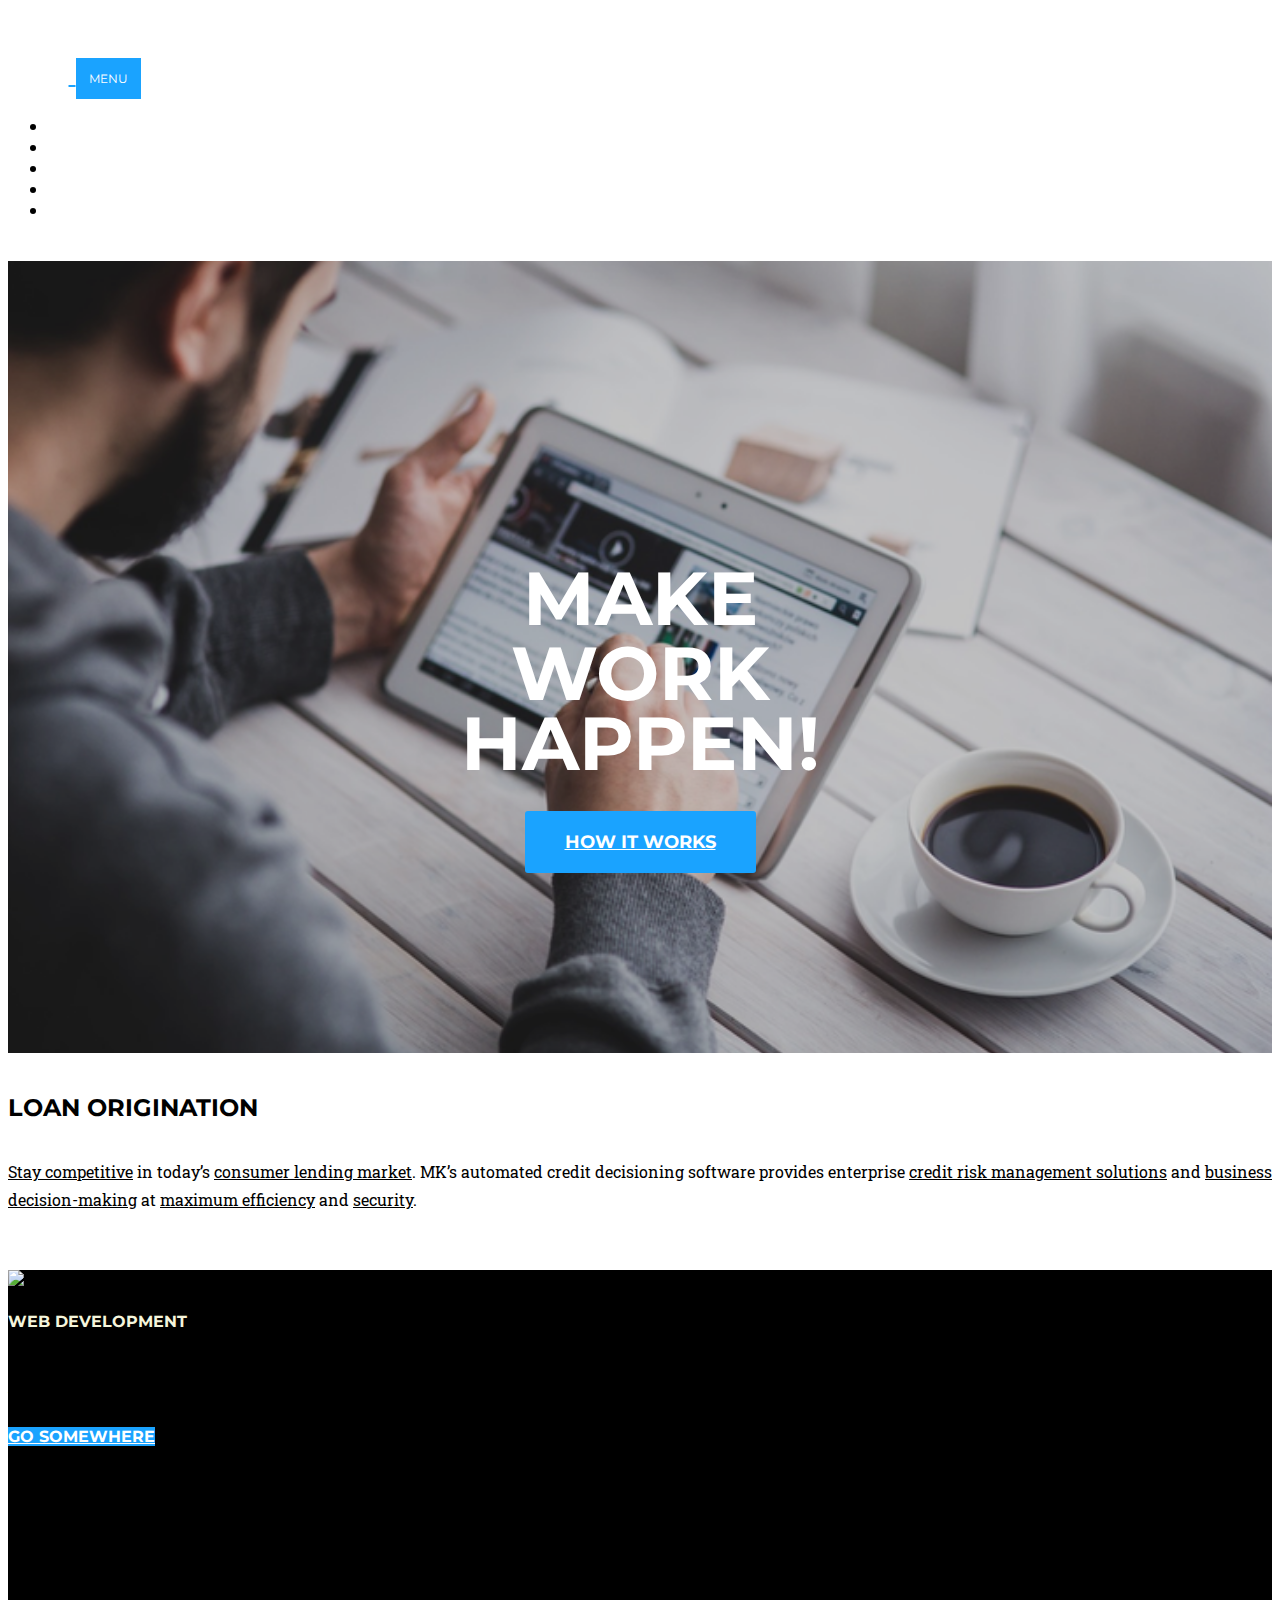
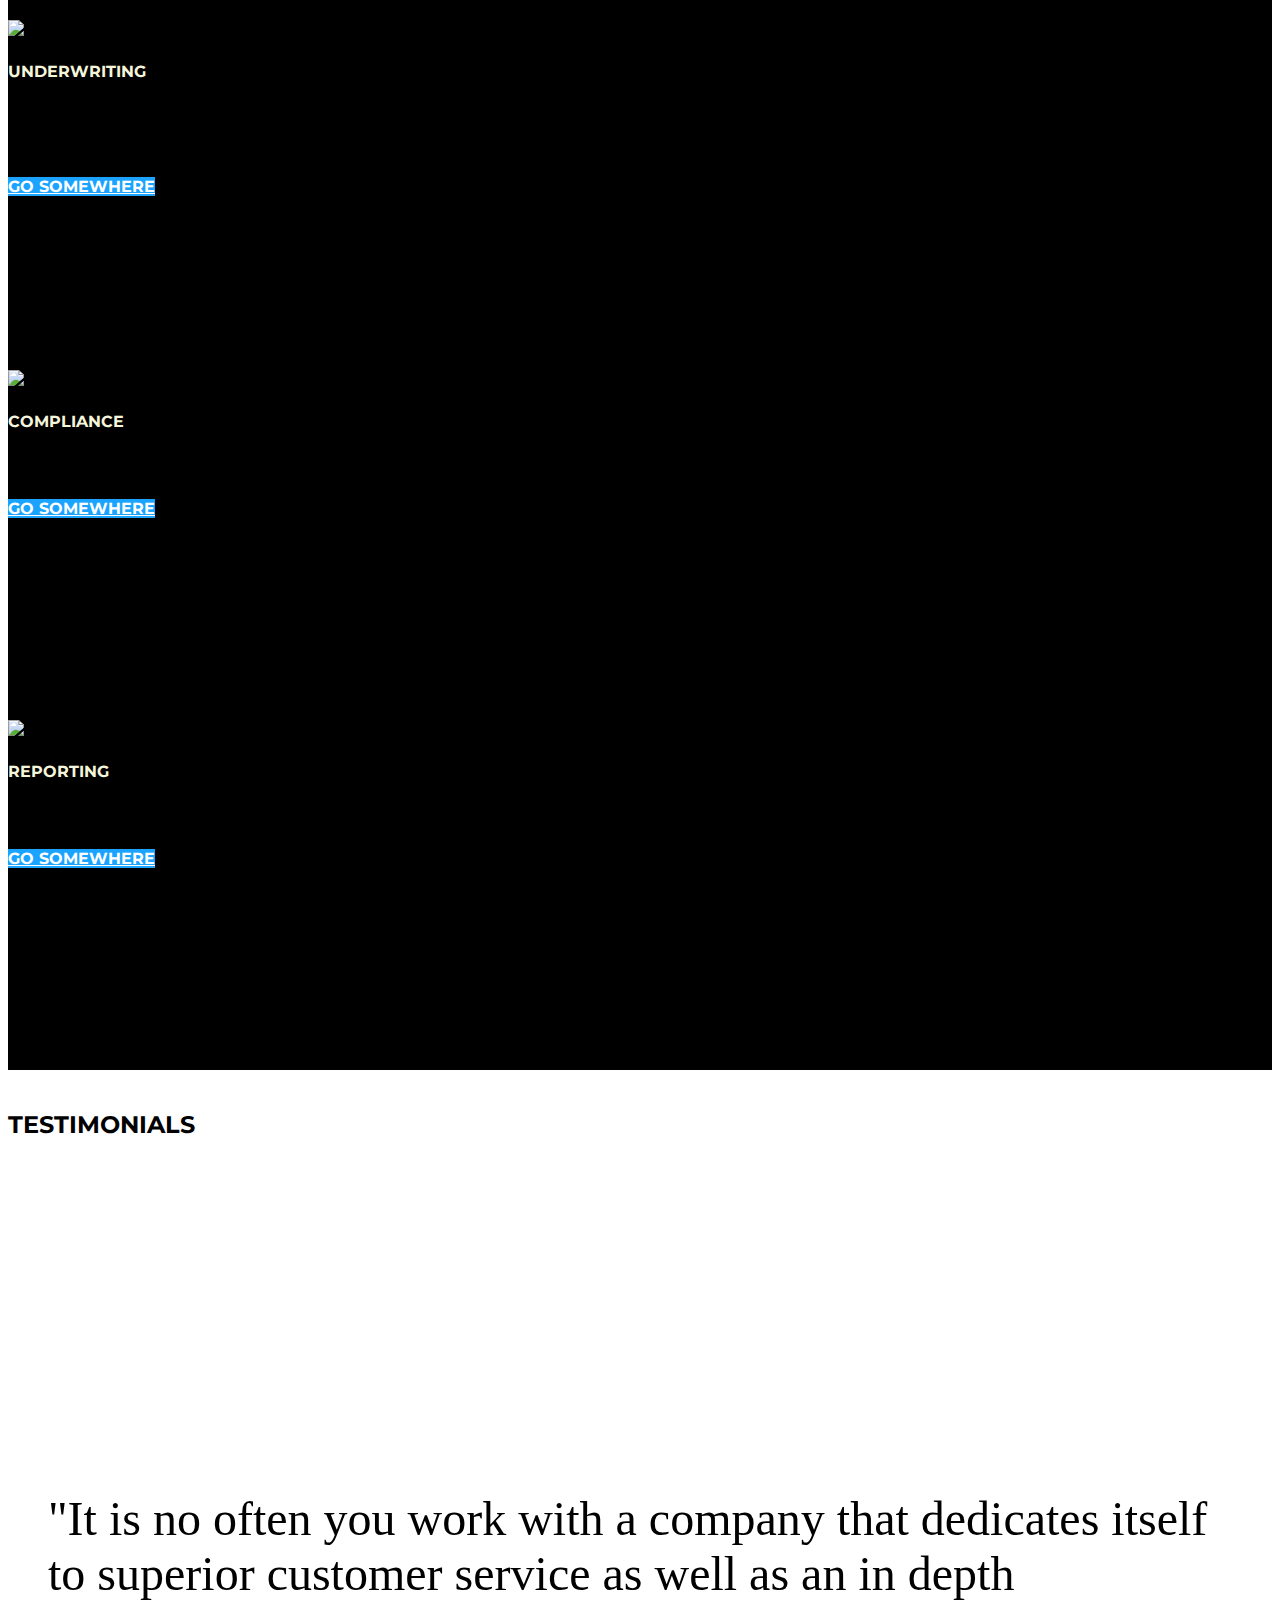
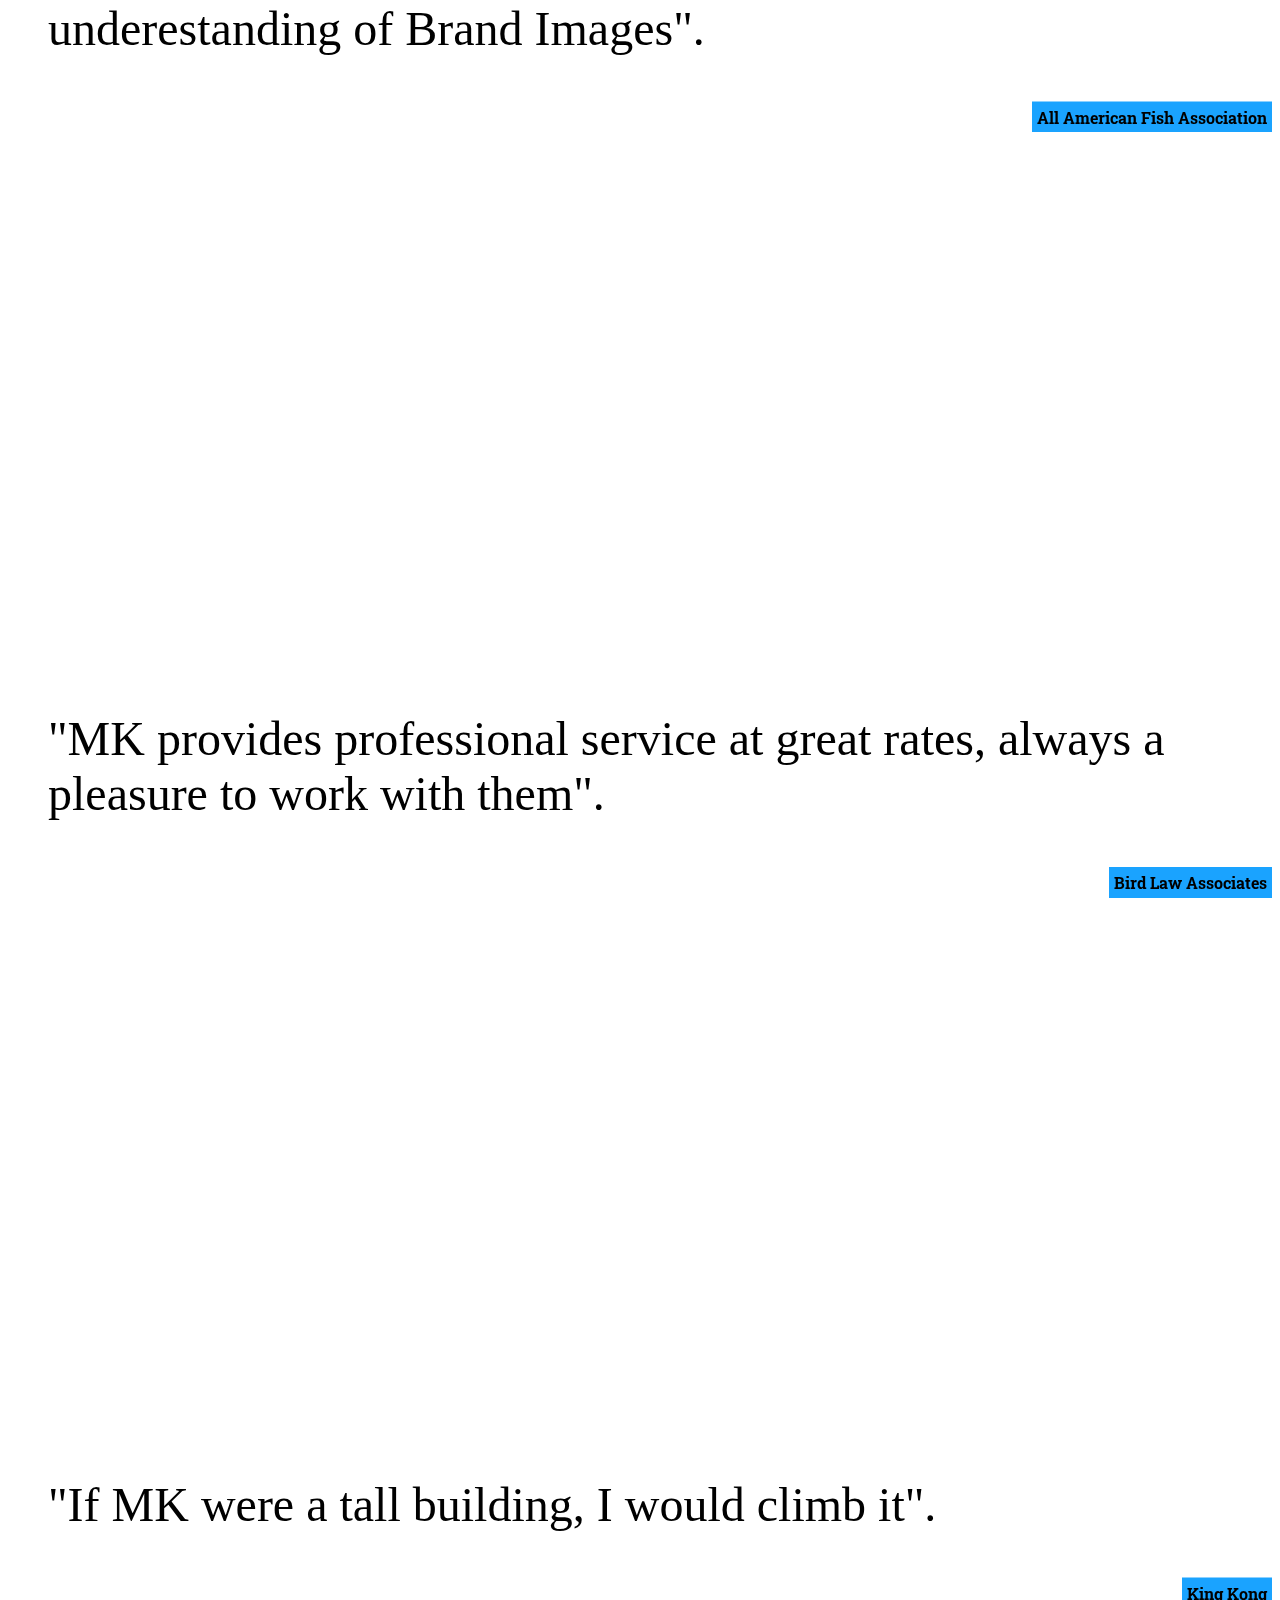
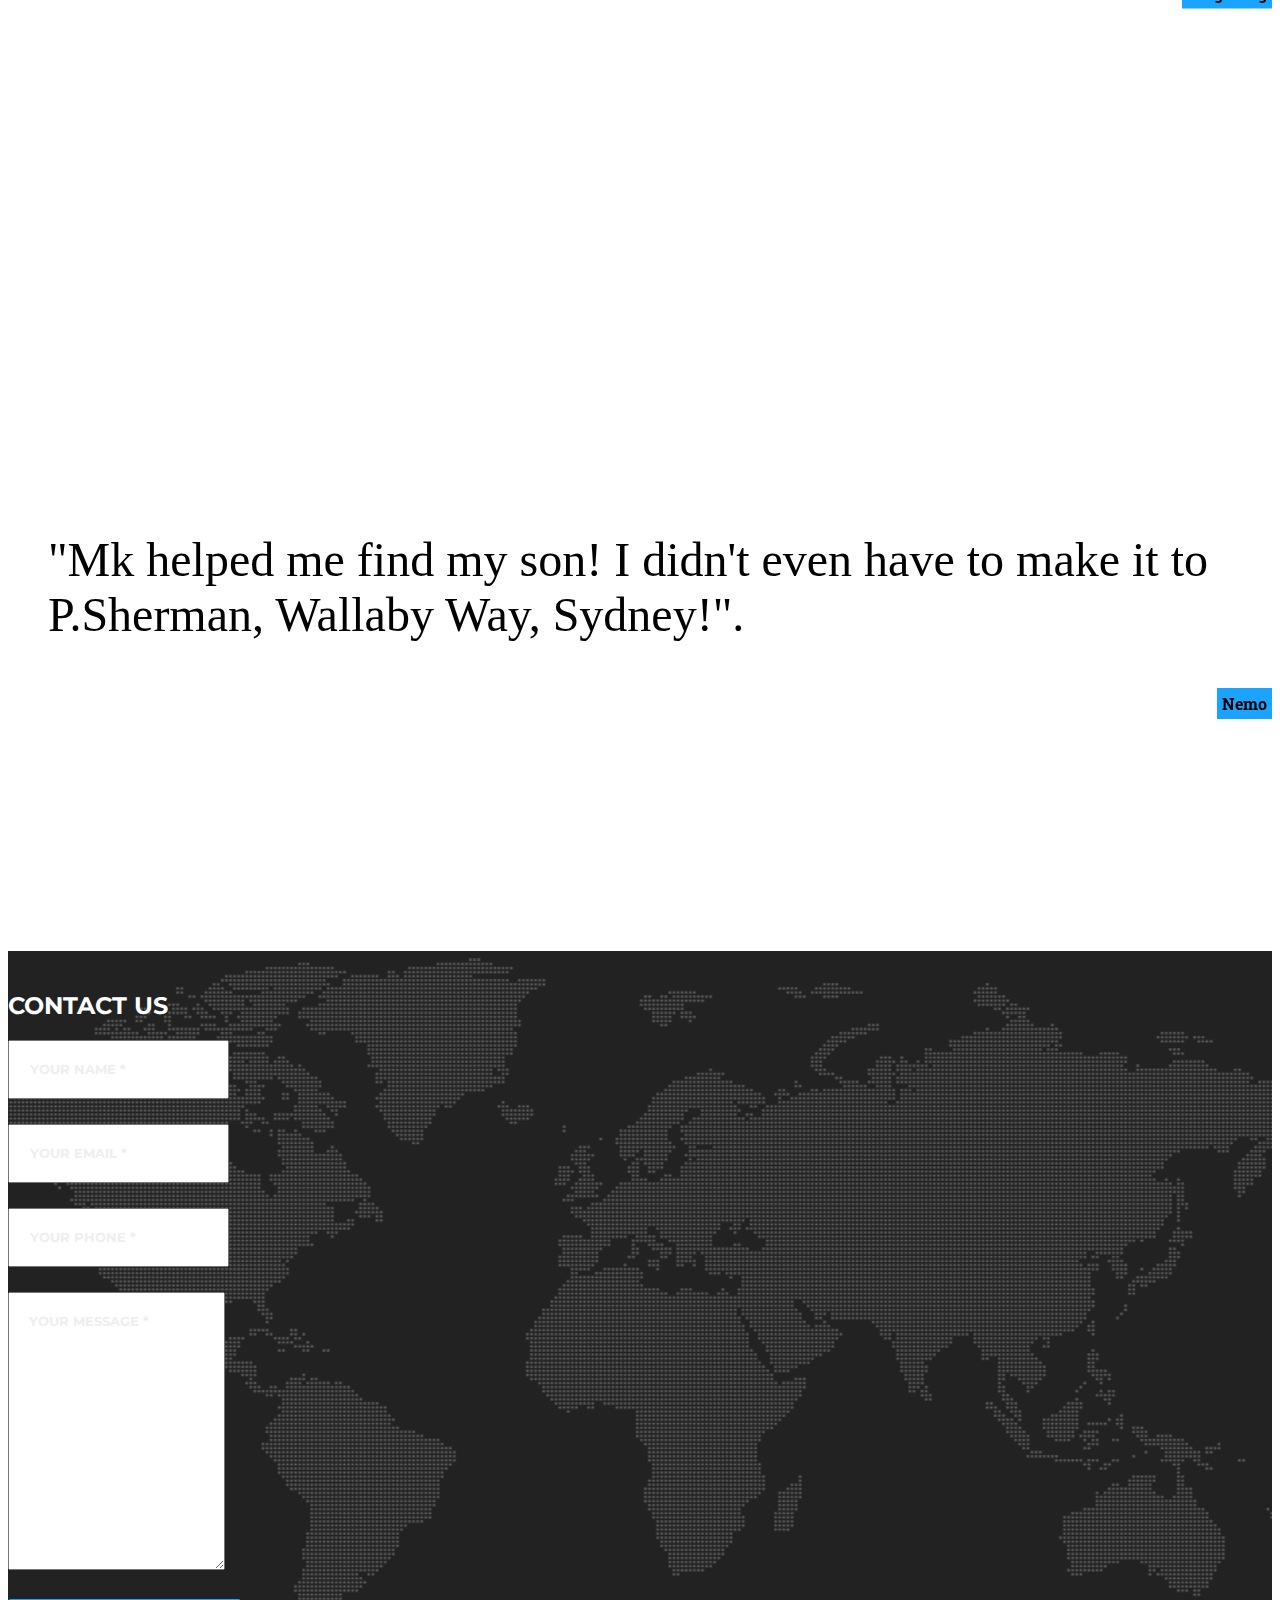
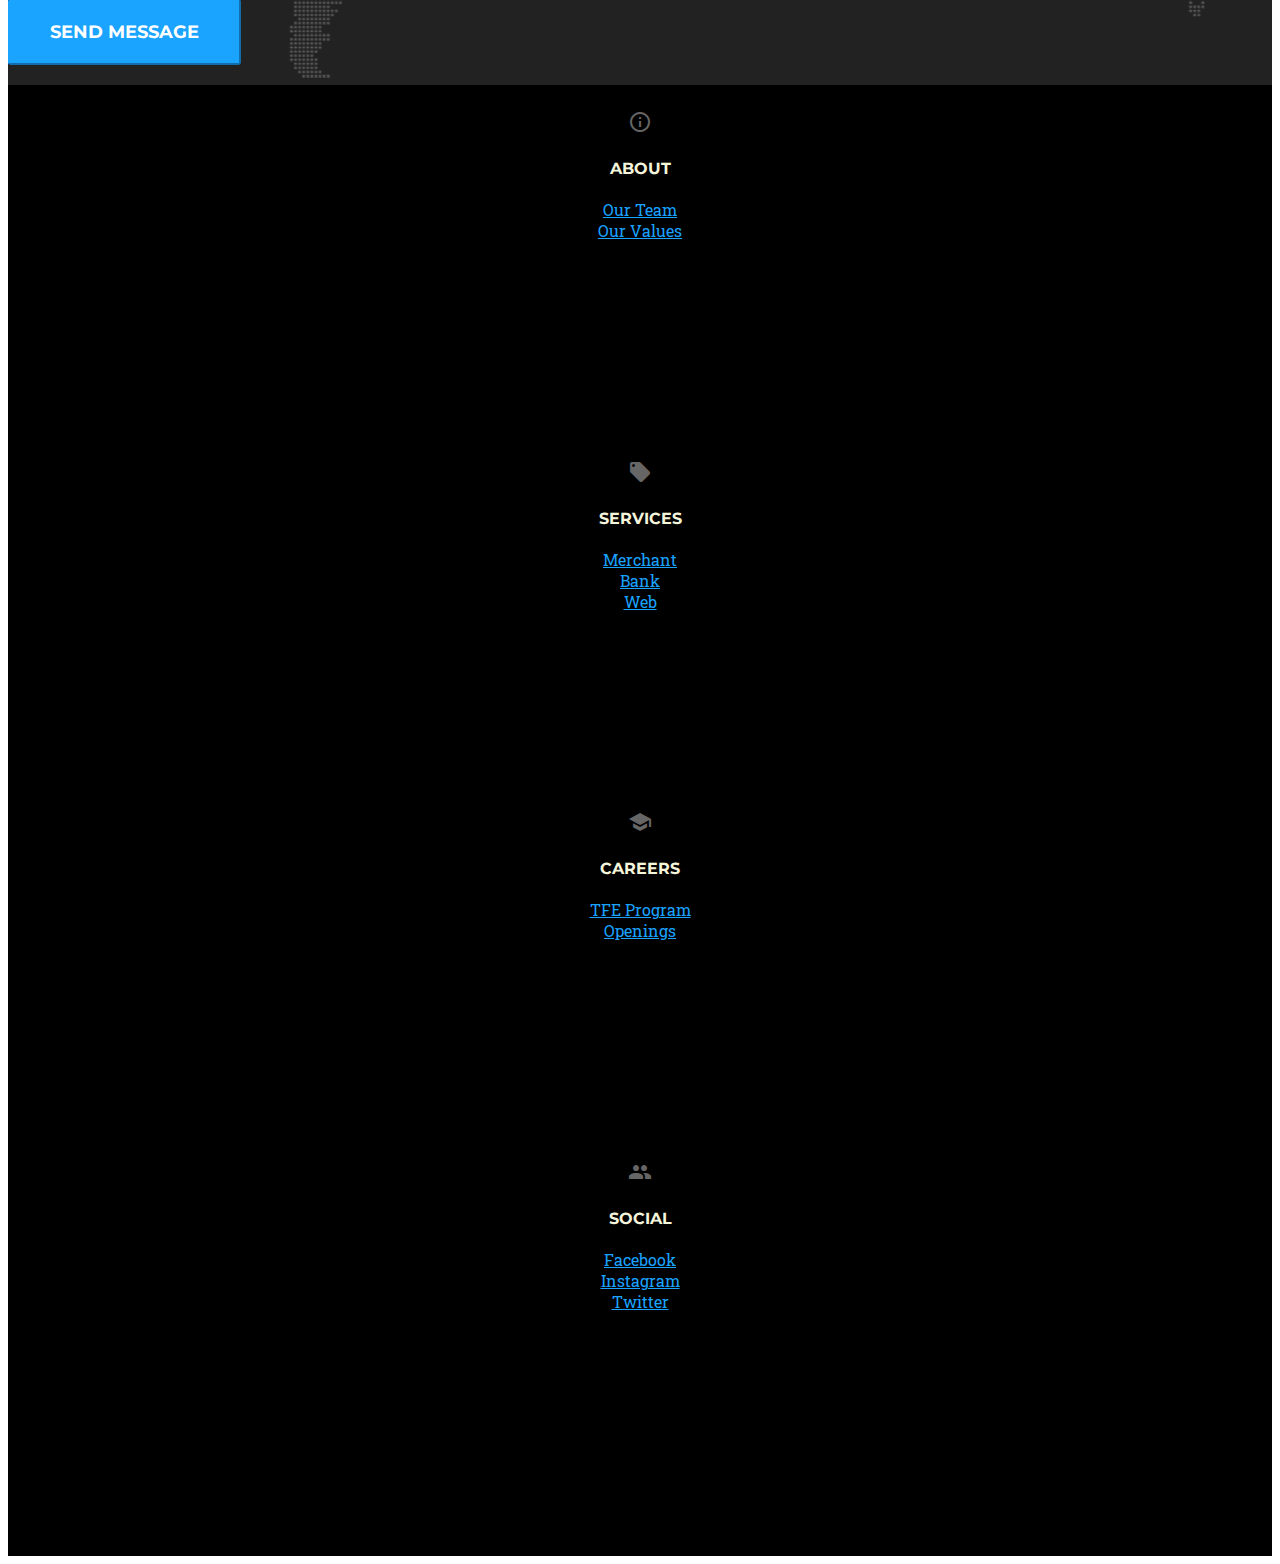
==== commit 3686087f: "cards modified service cards" ====
--- a/index.html
+++ b/index.html
@@ -92,7 +92,51 @@
             </div>
         </section>
 
+        <!-- Services cards -->
+        <!-- mario carrizales 9-15-2017 -->
+        <section id="services_cards">
+
+                <div class="row">
+                    <div class="card col-md-6 text-center bg-primary border-0 rounded-0">
+                        <img class="card-img-top" src="..." alt="Card image cap">
+                        <div class="card-body">
+                            <h4 class="card-title">Web Development</h4>
+                            <p class="card-text">MK offers affordable custom website design, executed by a team of professional designers and developers. We focus on creating tailored, attractive and effective websites designed to create an immersive experience for your targeted audience.</p>
+                            <a href="#" class="btn btn-primary">Go somewhere</a>
+                        </div>
+                    </div>
+                    <div class="card col-md-6 text-center bg-white border-0 rounded-0">
+                        <img class="card-img-top" src="..." alt="Card image cap">
+                        <div class="card-body">
+                            <h4 class="card-title text-dark">Underwriting</h4>
+                            <p class="card-text">As consumers acclimate to immediate credit decisions and instant financing options, their expectations from banks and financial institutions no longer allow time for manual processes. Therefore, the future of credit underwriting lies with MK’s risk management solutions.</p>
+                            <a href="#" class="btn btn-primary">Go somewhere</a>
+                        </div>
+                    </div>
+                </div>
+                <div class="row">
+                    <div class="card col-md-6 text-center bg-white border-0 rounded-0">
+                        <img class="card-img-top" src="..." alt="Card image cap">
+                        <div class="card-body">
+                            <h4 class="card-title text-dark">Compliance</h4>
+                            <p class="card-text">Some quick example text to build on the card title and make up the bulk of the card's content.</p>
+                            <a href="#" class="btn btn-primary">Go somewhere</a>
+                        </div>
+                    </div>
+                    <div class="card col-md-6 text-center bg-primary border-0 rounded-0">
+                        <img class="card-img-top" src="..." alt="Card image cap">
+                        <div class="card-body">
+                            <h4 class="card-title">Reporting</h4>
+                            <p class="card-text">Some quick example text to build on the card title and make up the bulk of the card's content.</p>
+                            <a href="#" class="btn btn-primary">Go somewhere</a>
+                        </div>
+                    </div>
+                </div>
+
+        </section>
+
         <!-- Testimonials -->
+        <!-- mario carrizales 9-15-2017 -->
         <section id="testimonials">
             <div class="container">
                 <div class="row">
--- a/css/agency.css
+++ b/css/agency.css
@@ -29,12 +29,19 @@
 
 section {
     padding: 0; }
+/* mario carrizales 9-13-2017 */
 section#services {
     padding-top:40px;
     padding-bottom:40px;
 }
-
-/* mario carrizales 9-13-2017 */
+section#services_cards .card {
+
+}
+section#testimonials {
+    padding-top:40px;
+    padding-bottom:40px;
+}
+
 #mainNav .navbar-brand img {
     height:50px;
 }
@@ -44,10 +51,10 @@
 }
 .card {
     background: #000;
+        min-height: 350px;
 }
 .card-title {
     color:beige;
-    border-top: 1px solid #333;
 }
 .carousel-h1 {
     font-size: 4em;
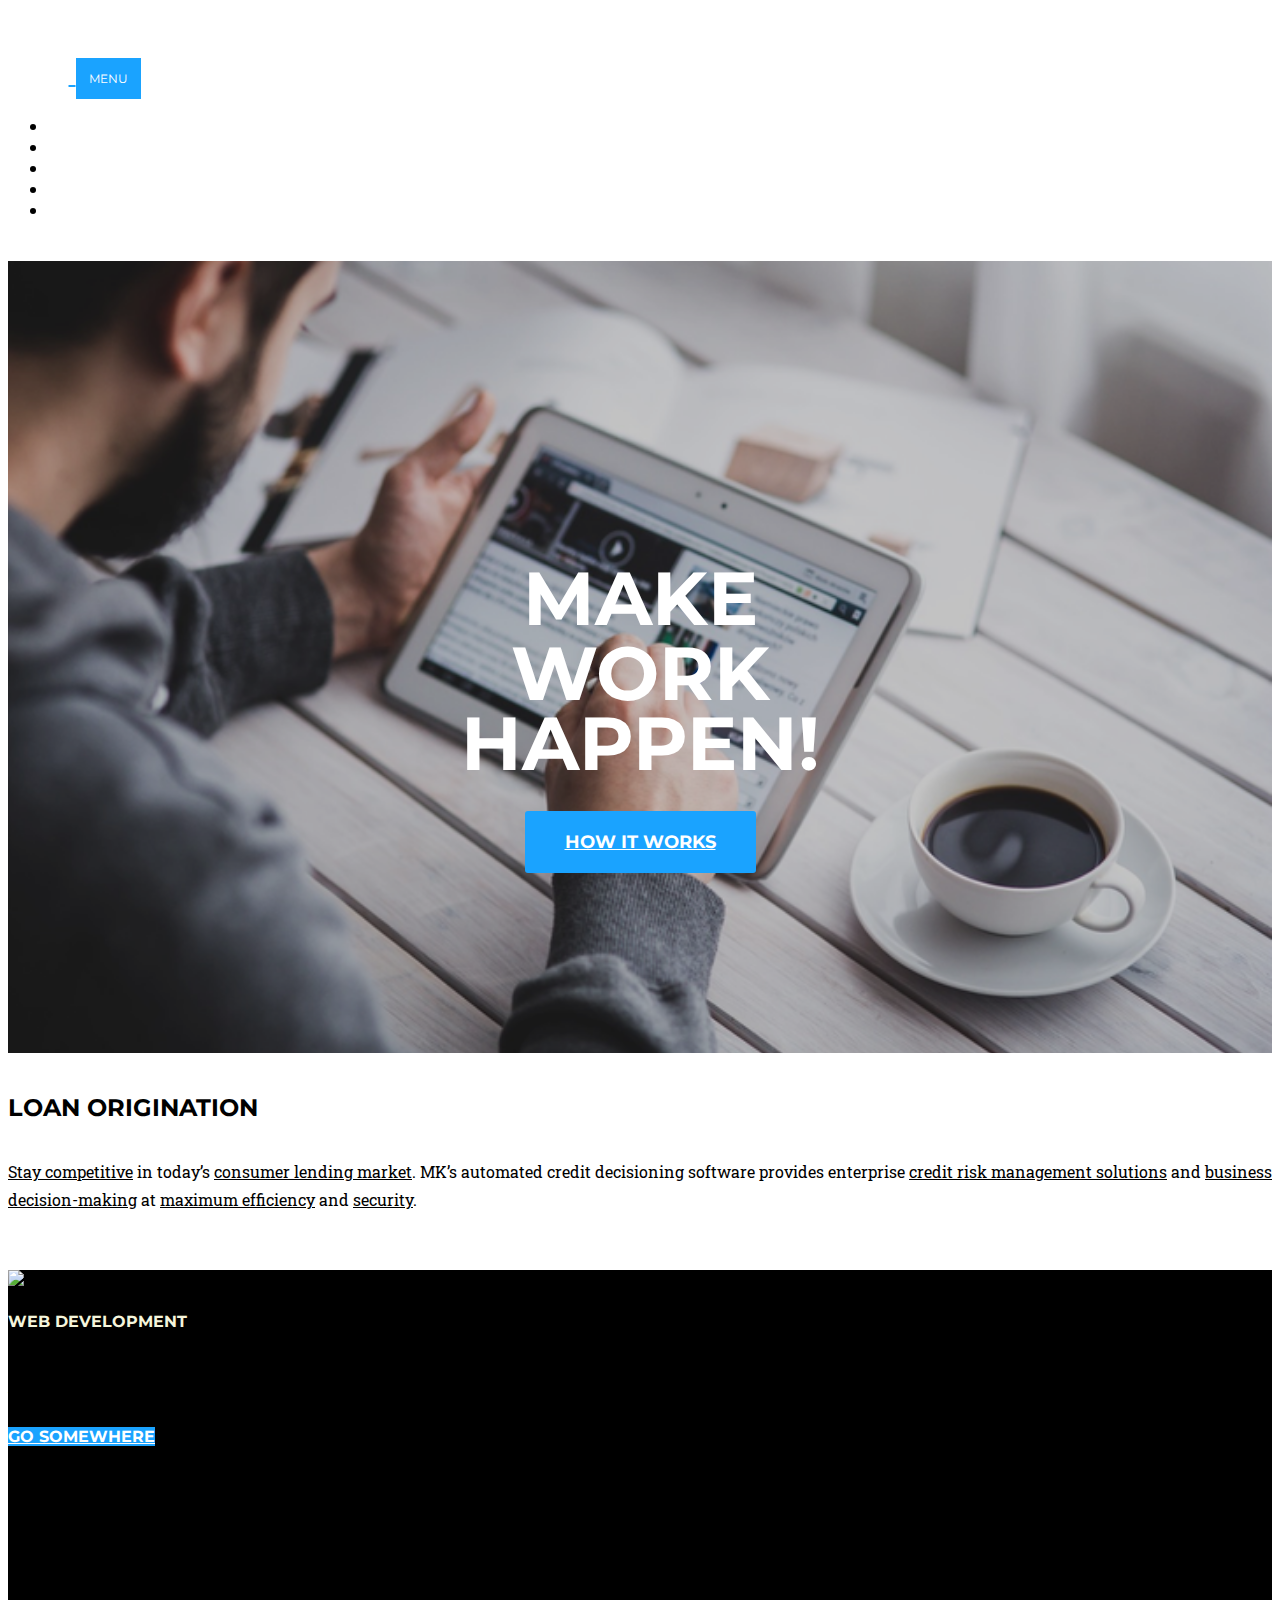
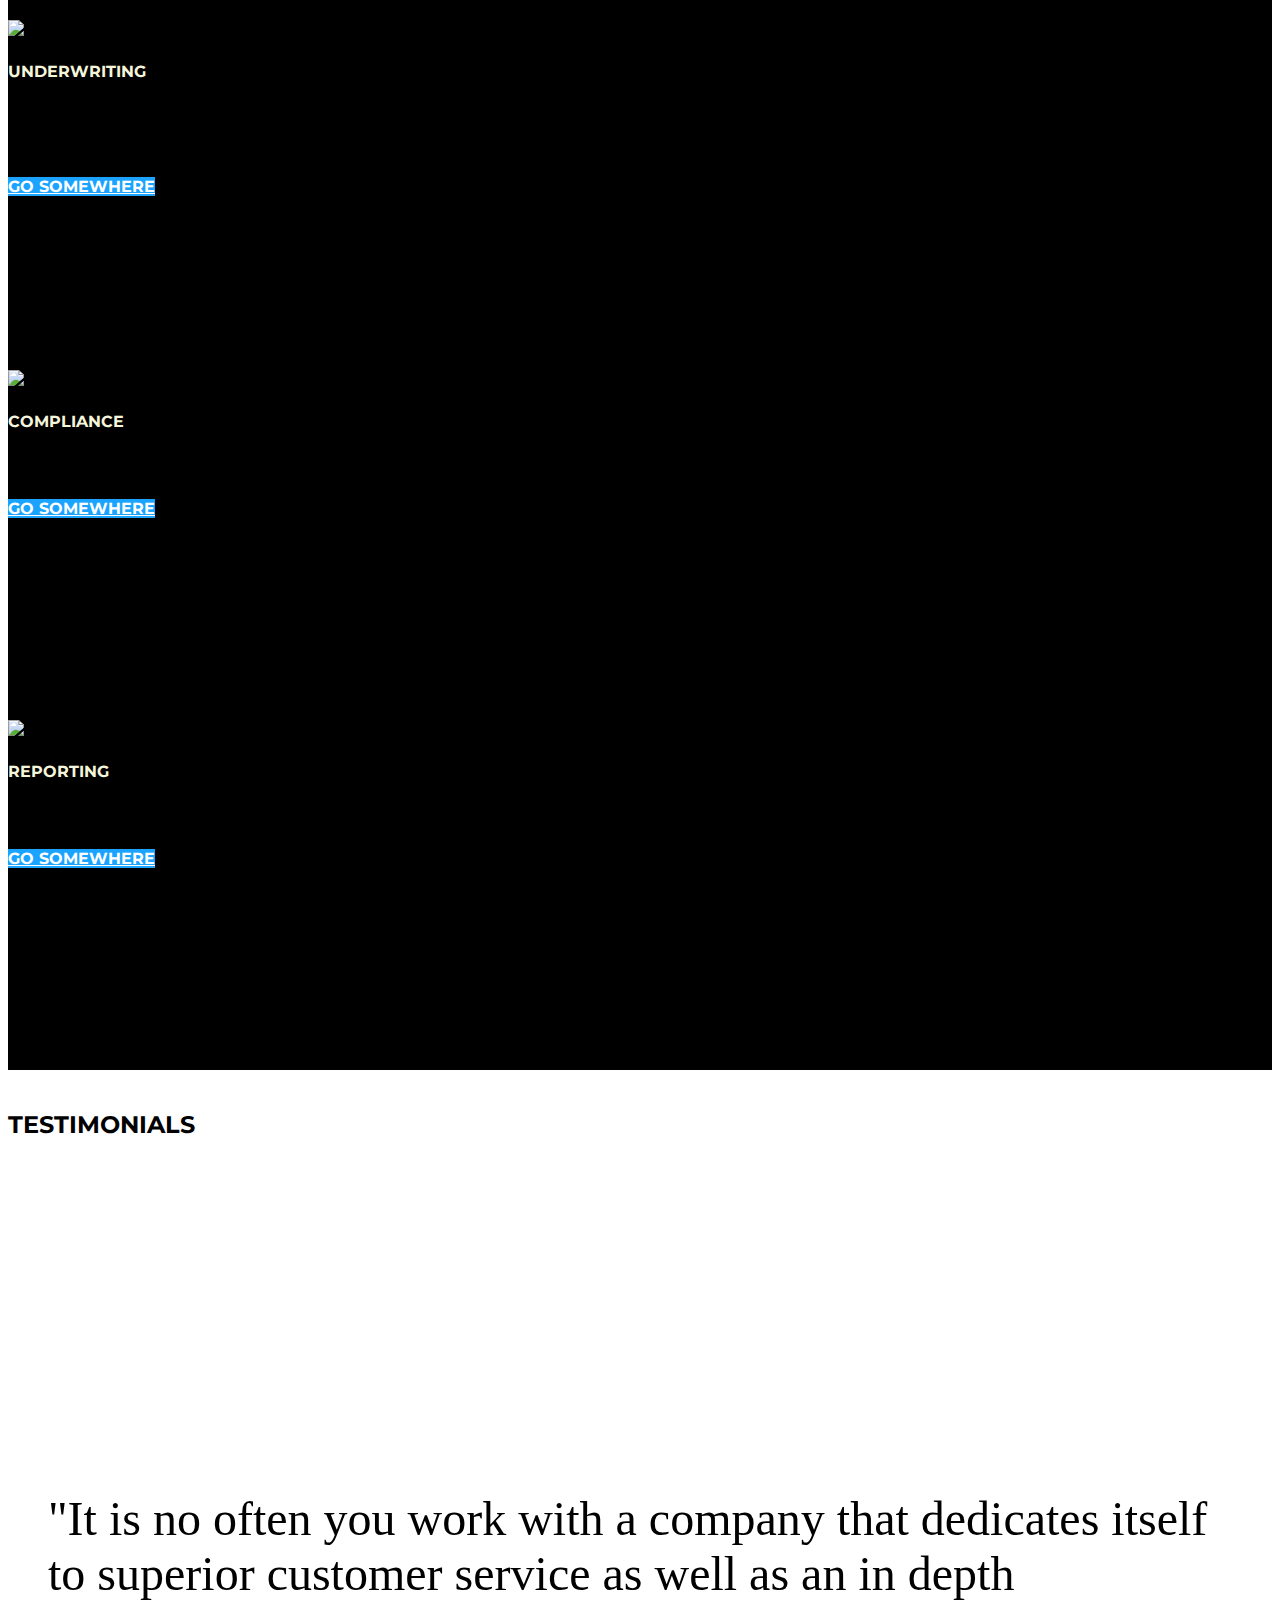
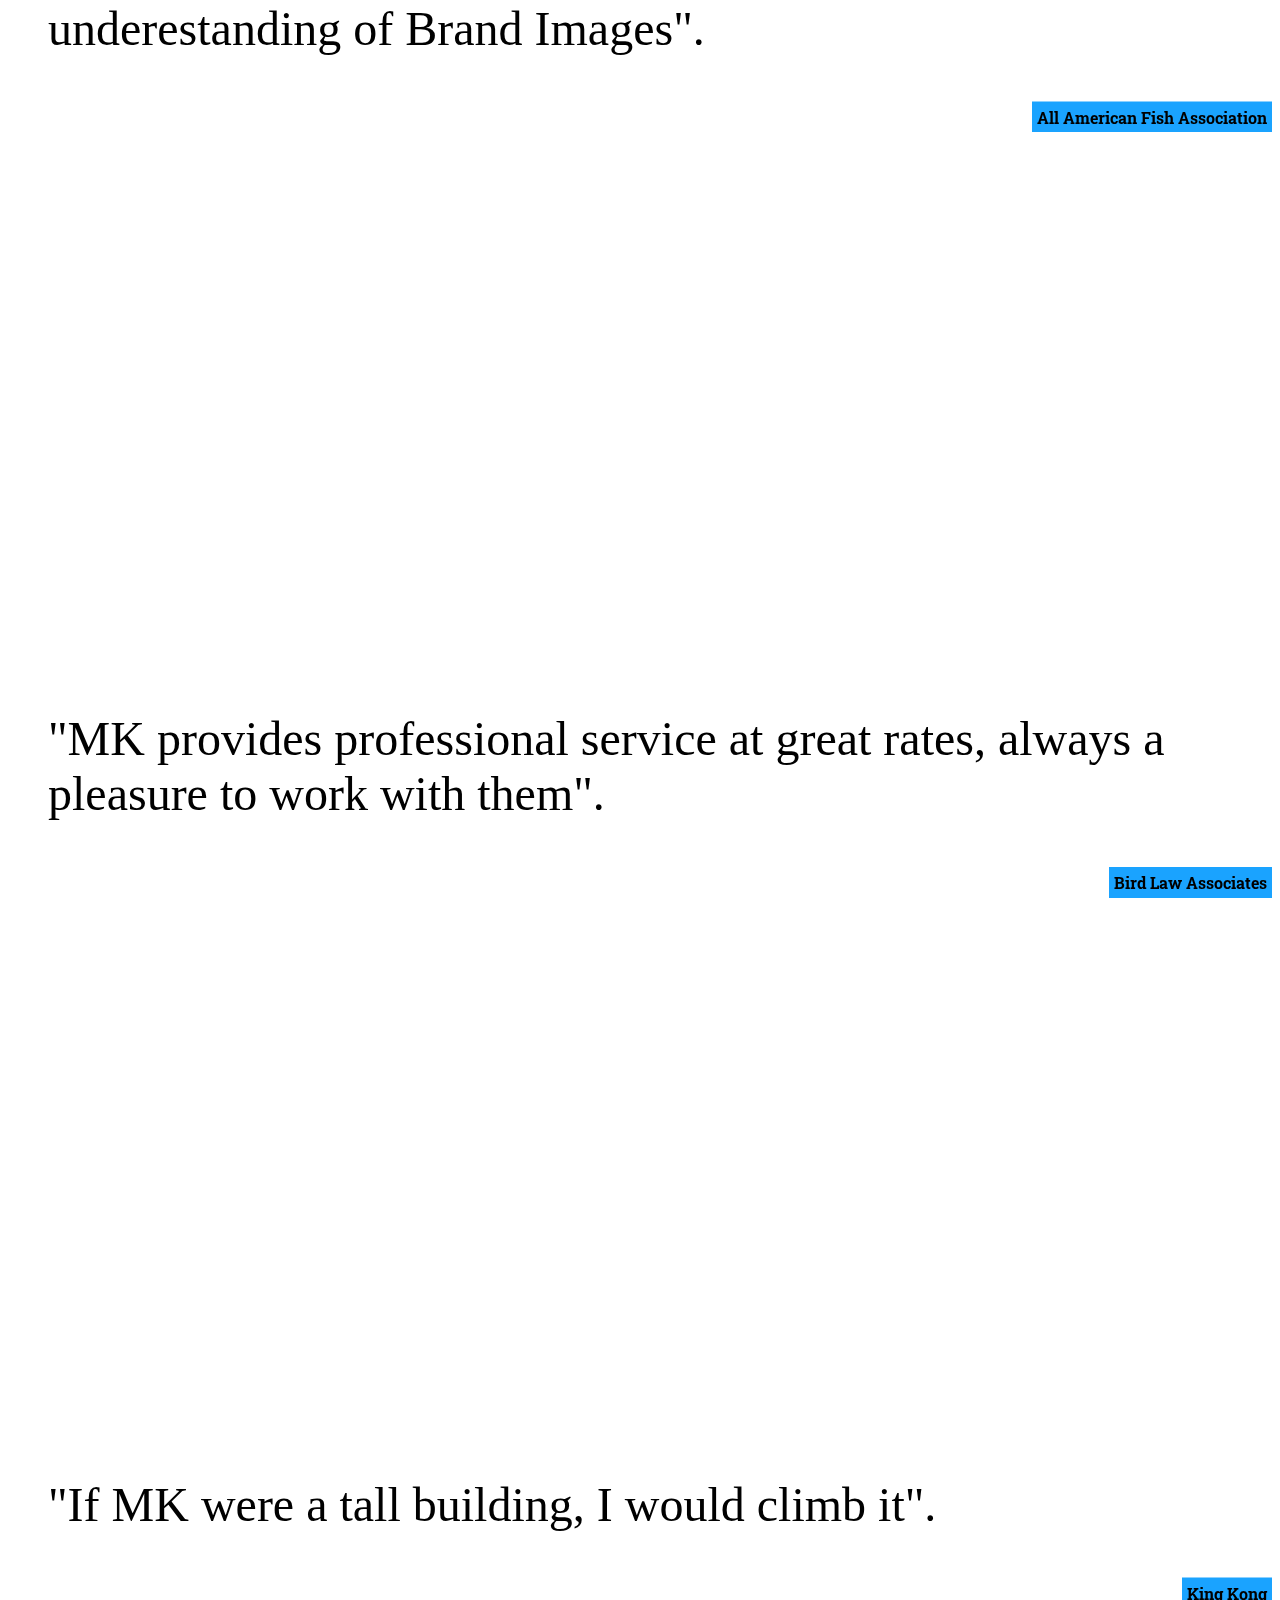
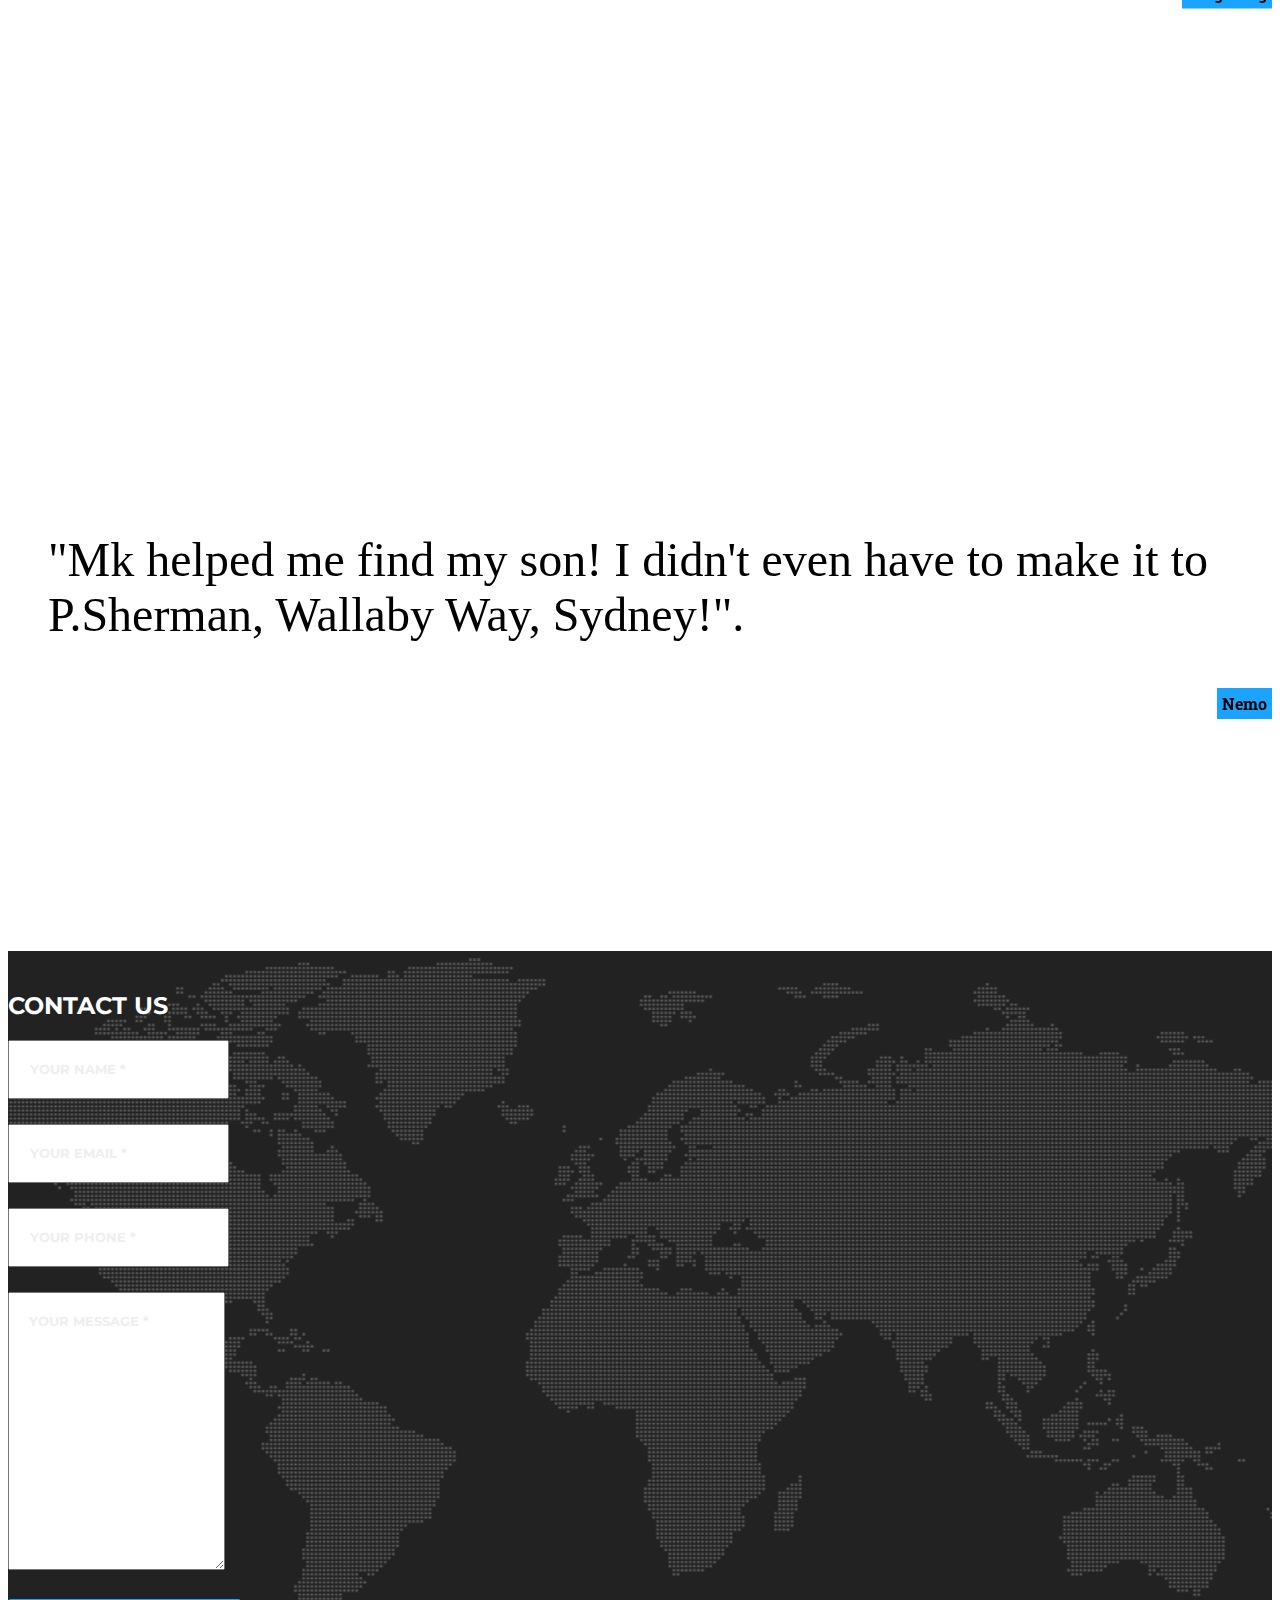
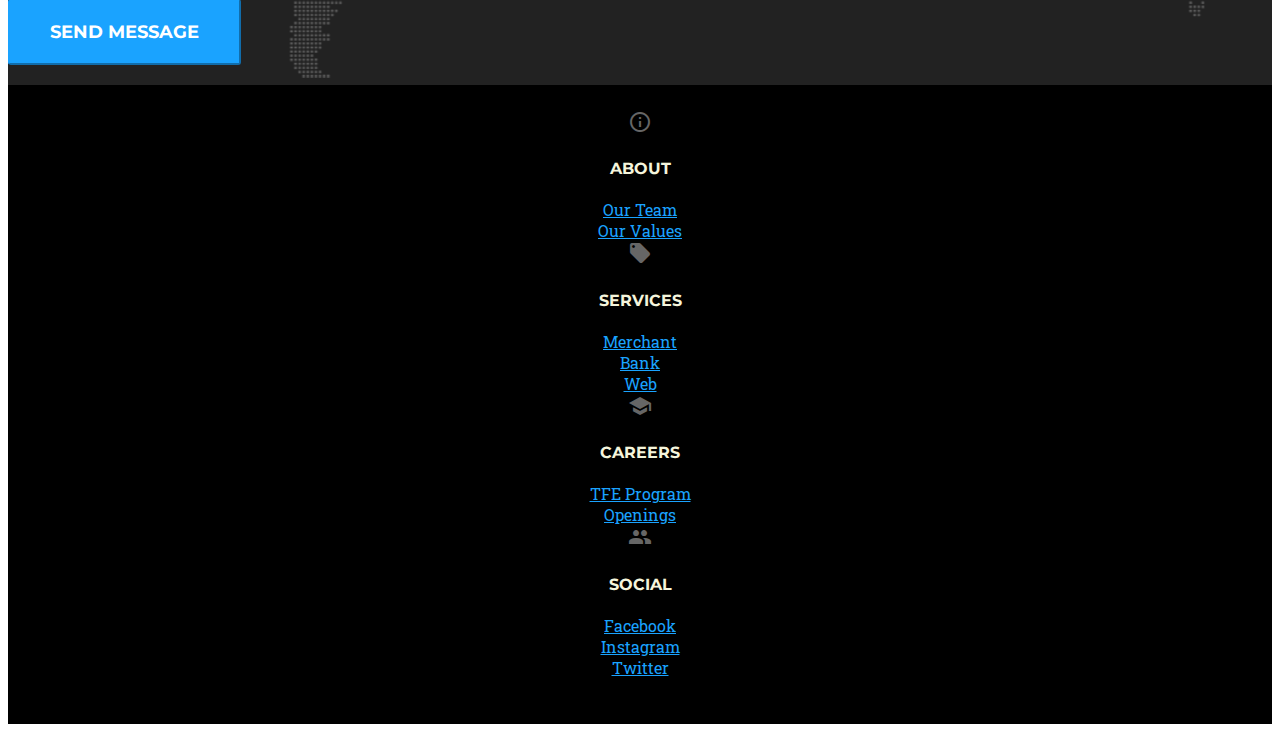
==== commit 9c7ce21f: "cards css fix affecting footer" ====
--- a/index.html
+++ b/index.html
@@ -97,7 +97,7 @@
         <section id="services_cards">
 
                 <div class="row">
-                    <div class="card col-md-6 text-center bg-primary border-0 rounded-0">
+                    <div class="card card-services col-md-6 text-center bg-primary border-0 rounded-0">
                         <img class="card-img-top" src="..." alt="Card image cap">
                         <div class="card-body">
                             <h4 class="card-title">Web Development</h4>
@@ -105,7 +105,7 @@
                             <a href="#" class="btn btn-primary">Go somewhere</a>
                         </div>
                     </div>
-                    <div class="card col-md-6 text-center bg-white border-0 rounded-0">
+                    <div class="card card-services col-md-6 text-center bg-white border-0 rounded-0">
                         <img class="card-img-top" src="..." alt="Card image cap">
                         <div class="card-body">
                             <h4 class="card-title text-dark">Underwriting</h4>
@@ -115,7 +115,7 @@
                     </div>
                 </div>
                 <div class="row">
-                    <div class="card col-md-6 text-center bg-white border-0 rounded-0">
+                    <div class="card card-services col-md-6 text-center bg-white border-0 rounded-0">
                         <img class="card-img-top" src="..." alt="Card image cap">
                         <div class="card-body">
                             <h4 class="card-title text-dark">Compliance</h4>
@@ -123,7 +123,7 @@
                             <a href="#" class="btn btn-primary">Go somewhere</a>
                         </div>
                     </div>
-                    <div class="card col-md-6 text-center bg-primary border-0 rounded-0">
+                    <div class="card card-services col-md-6 text-center bg-primary border-0 rounded-0">
                         <img class="card-img-top" src="..." alt="Card image cap">
                         <div class="card-body">
                             <h4 class="card-title">Reporting</h4>
--- a/css/agency.css
+++ b/css/agency.css
@@ -51,7 +51,9 @@
 }
 .card {
     background: #000;
-        min-height: 350px;
+}
+.card-services {
+    min-height: 350px;
 }
 .card-title {
     color:beige;
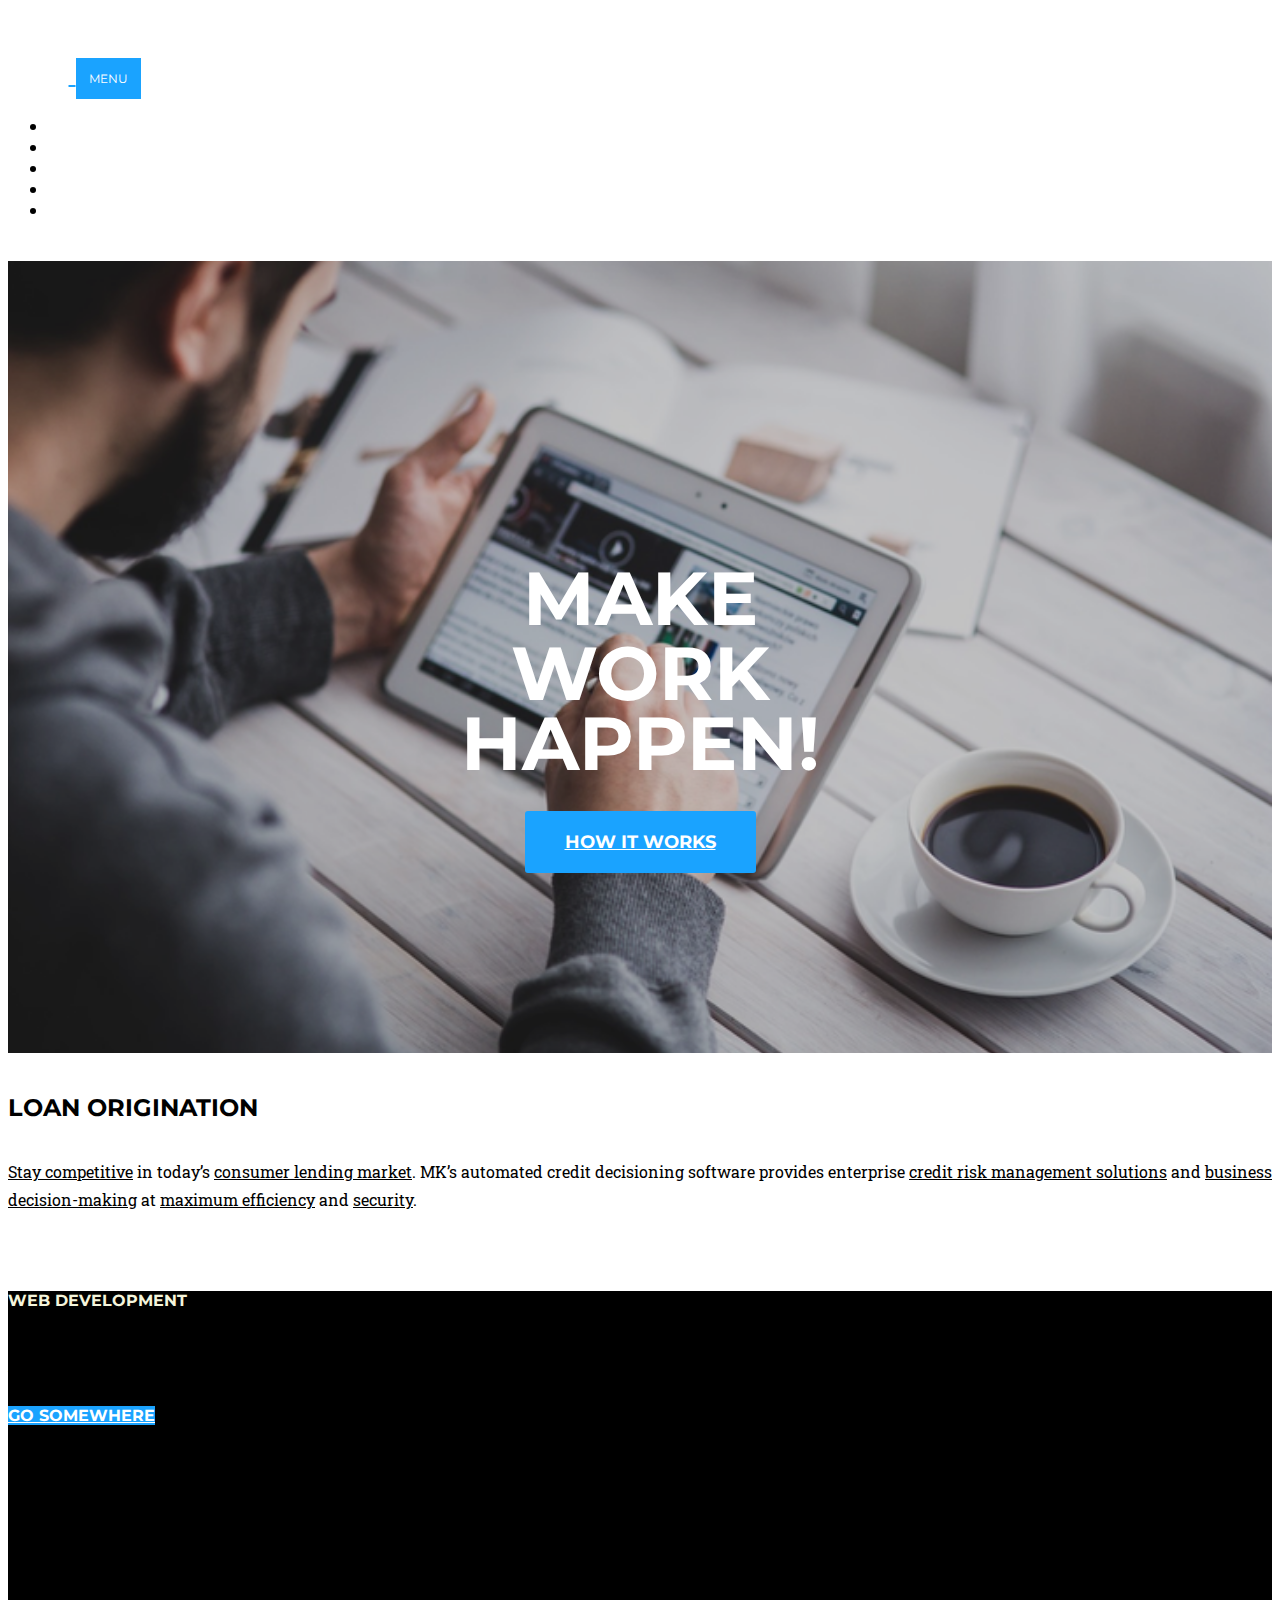
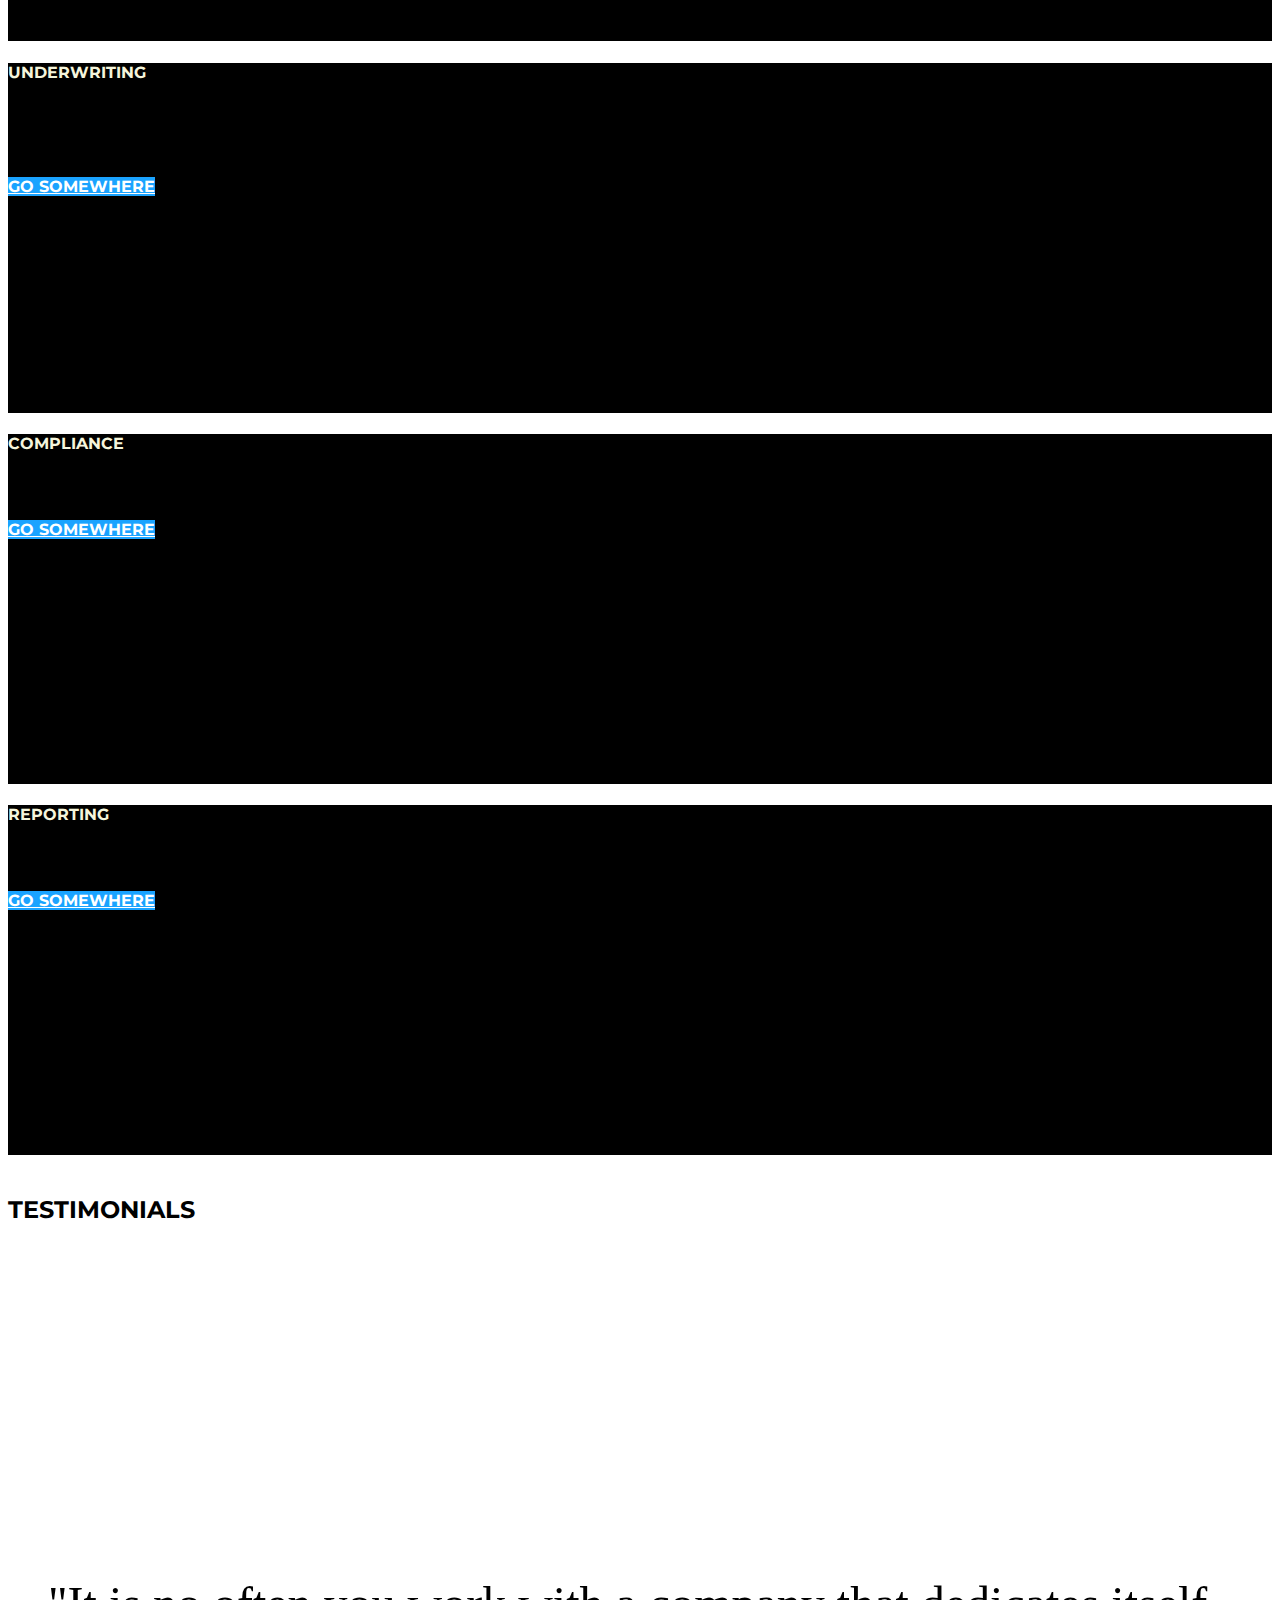
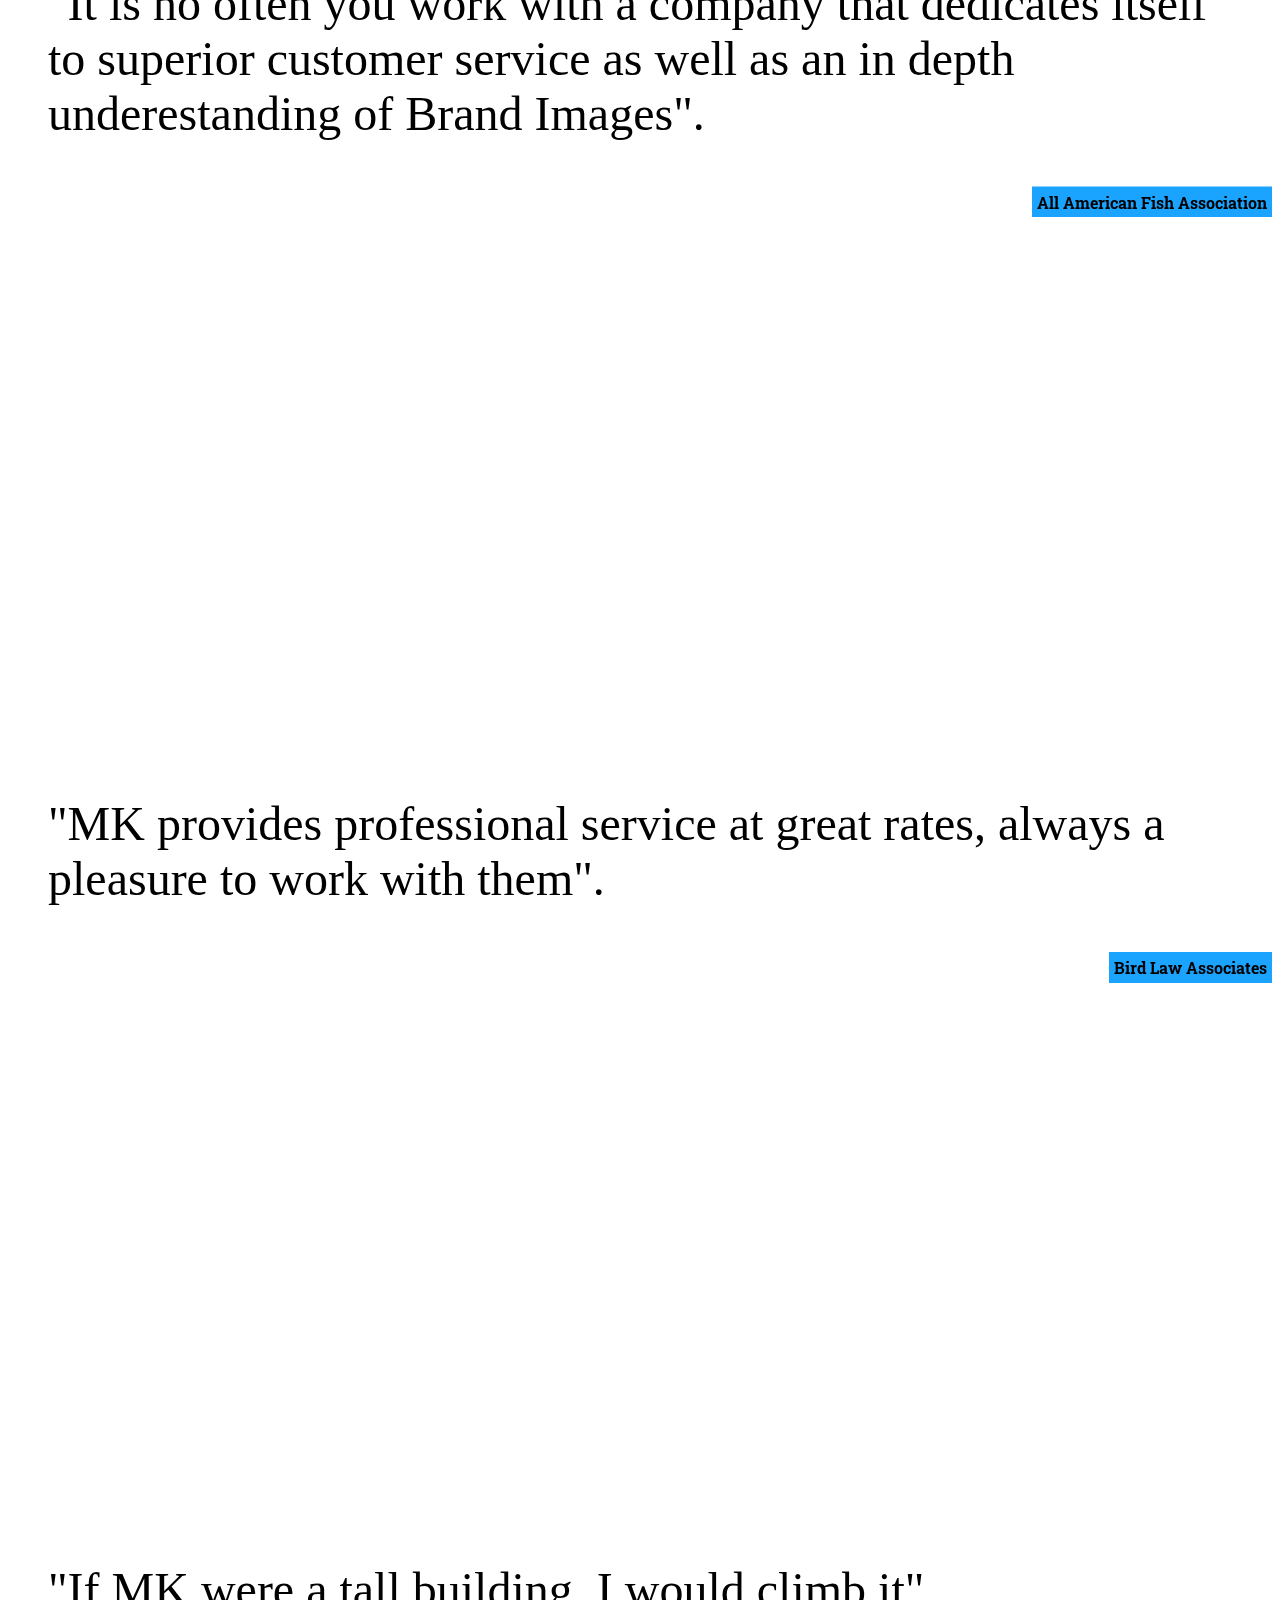
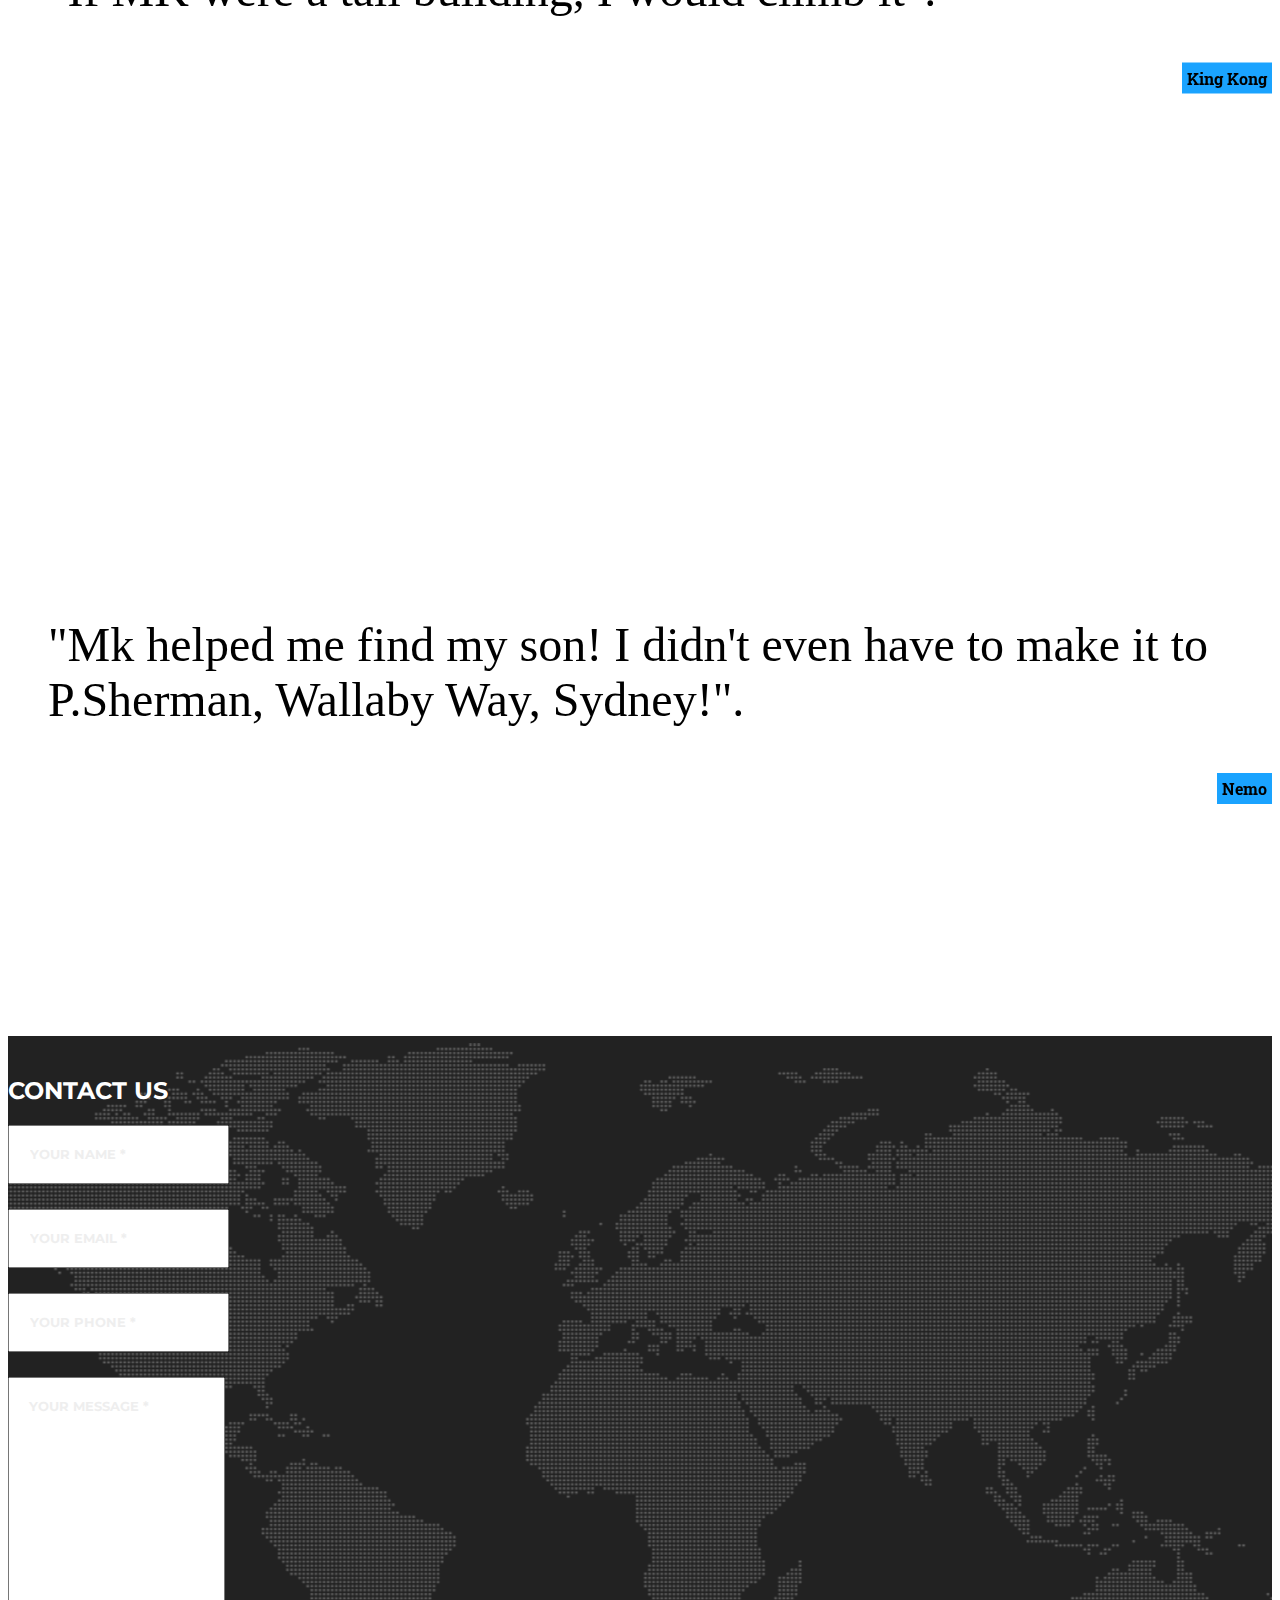
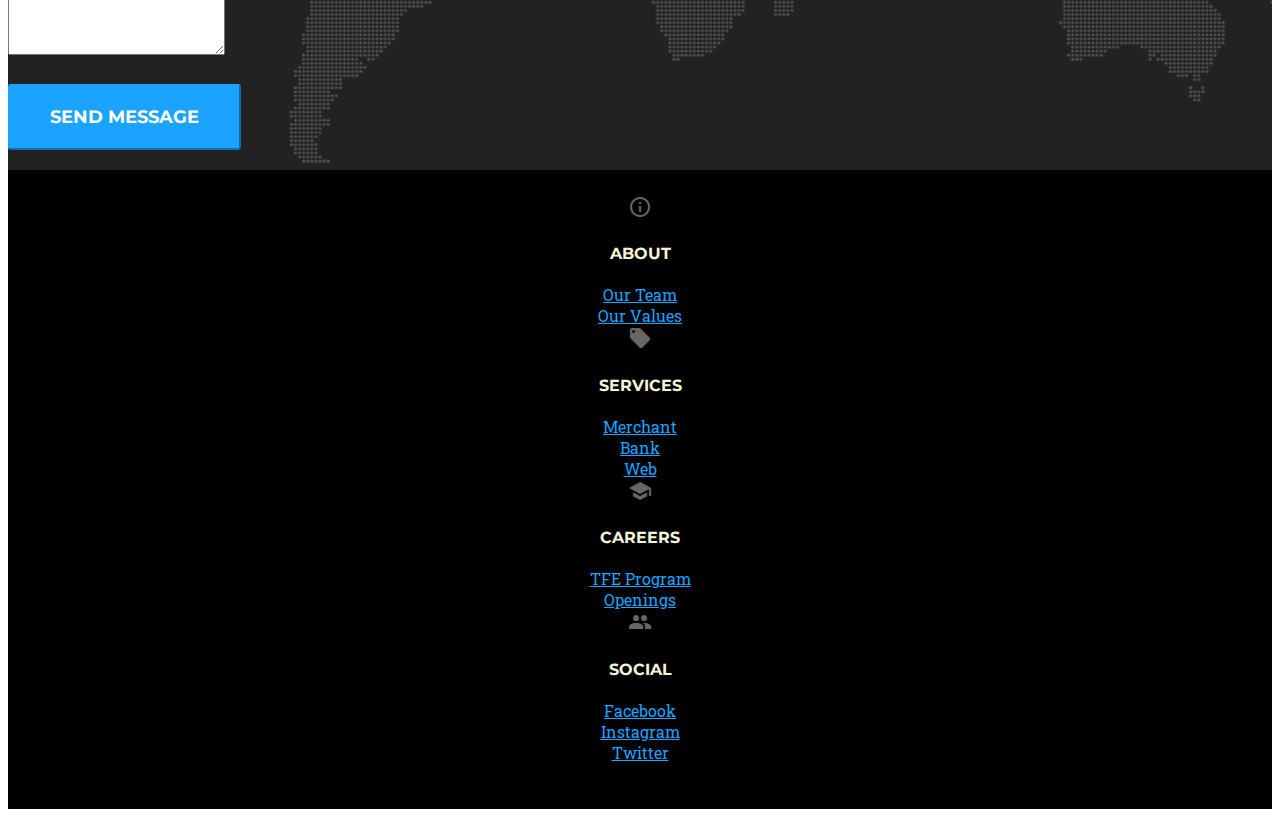
==== commit f266b612: "service service cards js mobile desktop script for background/text" ====
--- a/index.html
+++ b/index.html
@@ -98,7 +98,7 @@
 
                 <div class="row">
                     <div class="card card-services col-md-6 text-center bg-primary border-0 rounded-0">
-                        <img class="card-img-top" src="..." alt="Card image cap">
+                        <!-- <img class="card-img-top" src="..." alt="Card image cap"> -->
                         <div class="card-body">
                             <h4 class="card-title">Web Development</h4>
                             <p class="card-text">MK offers affordable custom website design, executed by a team of professional designers and developers. We focus on creating tailored, attractive and effective websites designed to create an immersive experience for your targeted audience.</p>
@@ -106,7 +106,7 @@
                         </div>
                     </div>
                     <div class="card card-services col-md-6 text-center bg-white border-0 rounded-0">
-                        <img class="card-img-top" src="..." alt="Card image cap">
+                        <!-- <img class="card-img-top" src="..." alt="Card image cap"> -->
                         <div class="card-body">
                             <h4 class="card-title text-dark">Underwriting</h4>
                             <p class="card-text">As consumers acclimate to immediate credit decisions and instant financing options, their expectations from banks and financial institutions no longer allow time for manual processes. Therefore, the future of credit underwriting lies with MK’s risk management solutions.</p>
@@ -115,18 +115,18 @@
                     </div>
                 </div>
                 <div class="row">
-                    <div class="card card-services col-md-6 text-center bg-white border-0 rounded-0">
-                        <img class="card-img-top" src="..." alt="Card image cap">
+                    <div class="card card-services col-md-6 text-center bg-primary border-0 rounded-0">
+                        <!-- <img class="card-img-top" src="..." alt="Card image cap"> -->
                         <div class="card-body">
-                            <h4 class="card-title text-dark">Compliance</h4>
+                            <h4 class="card-title">Compliance</h4>
                             <p class="card-text">Some quick example text to build on the card title and make up the bulk of the card's content.</p>
                             <a href="#" class="btn btn-primary">Go somewhere</a>
                         </div>
                     </div>
-                    <div class="card card-services col-md-6 text-center bg-primary border-0 rounded-0">
-                        <img class="card-img-top" src="..." alt="Card image cap">
+                    <div class="card card-services col-md-6 text-center bg-white border-0 rounded-0">
+                        <!-- <img class="card-img-top" src="..." alt="Card image cap"> -->
                         <div class="card-body">
-                            <h4 class="card-title">Reporting</h4>
+                            <h4 class="card-title text-dark">Reporting</h4>
                             <p class="card-text">Some quick example text to build on the card title and make up the bulk of the card's content.</p>
                             <a href="#" class="btn btn-primary">Go somewhere</a>
                         </div>
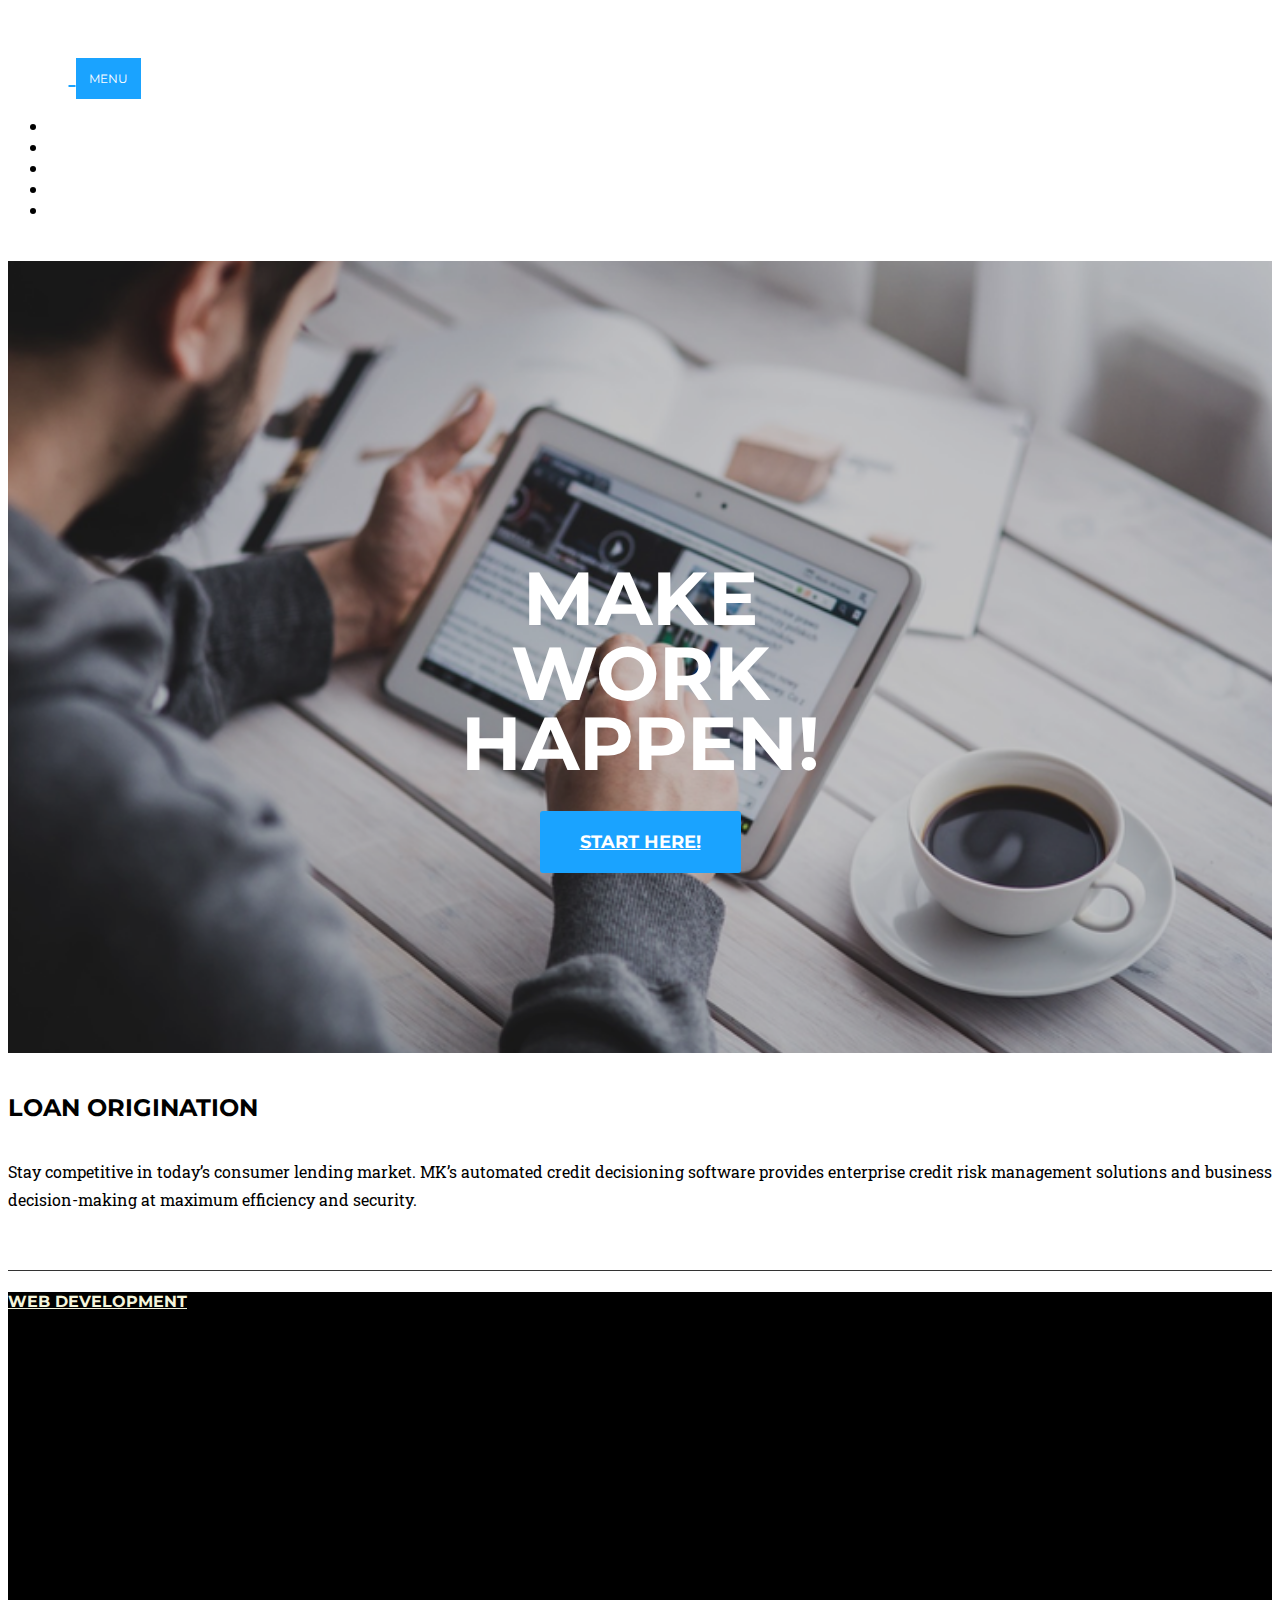
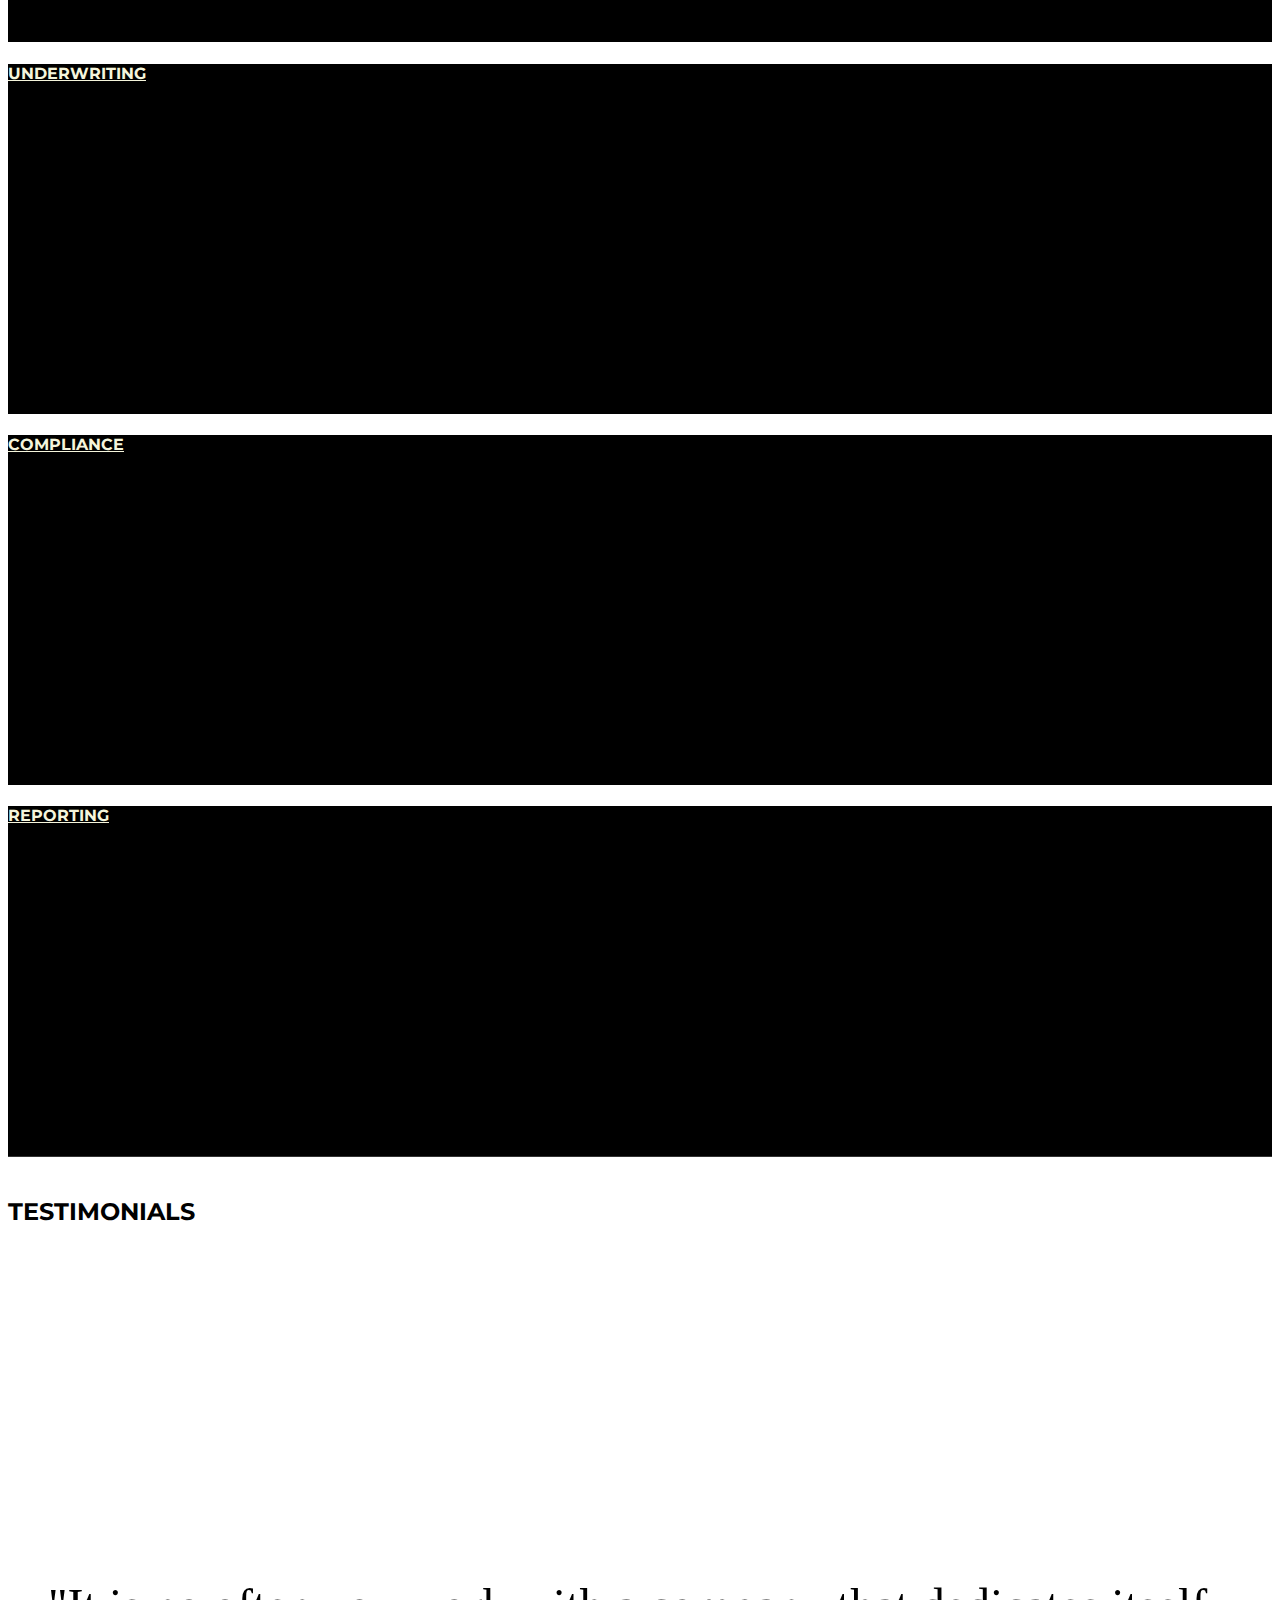
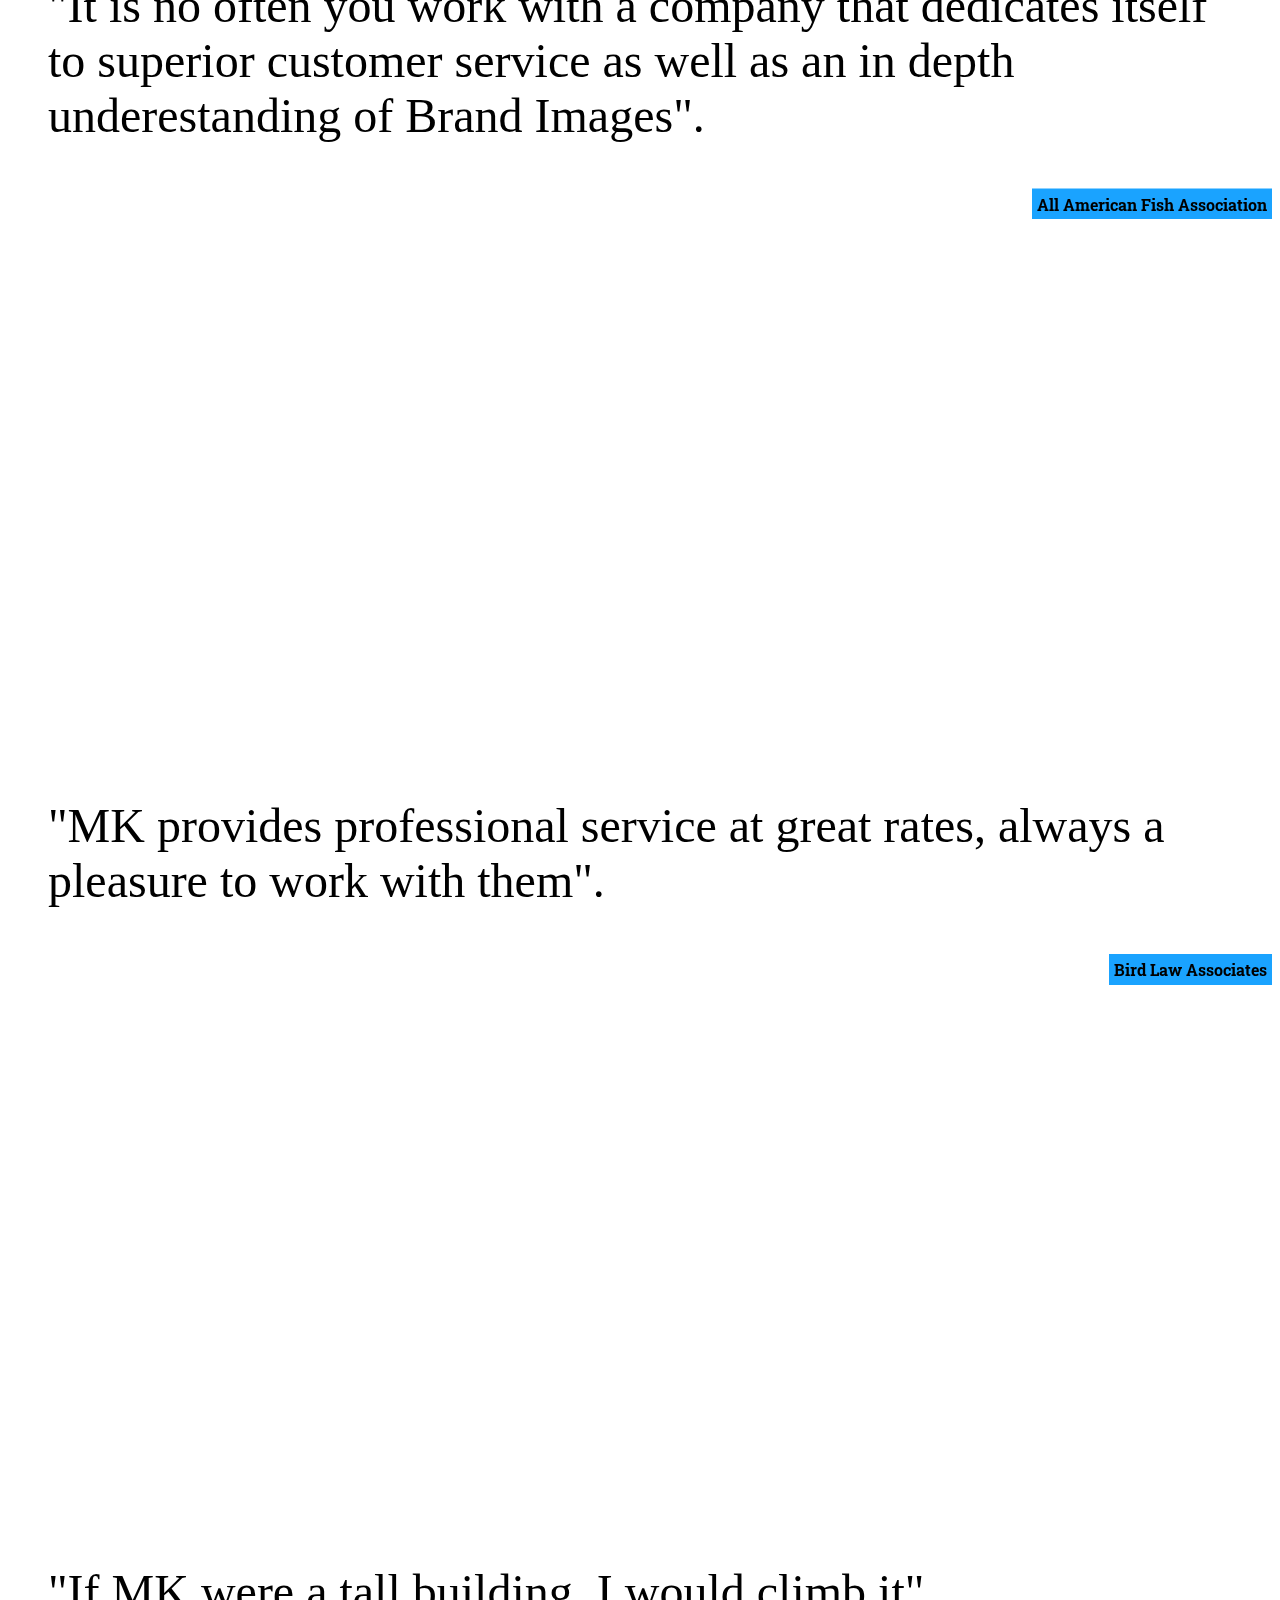
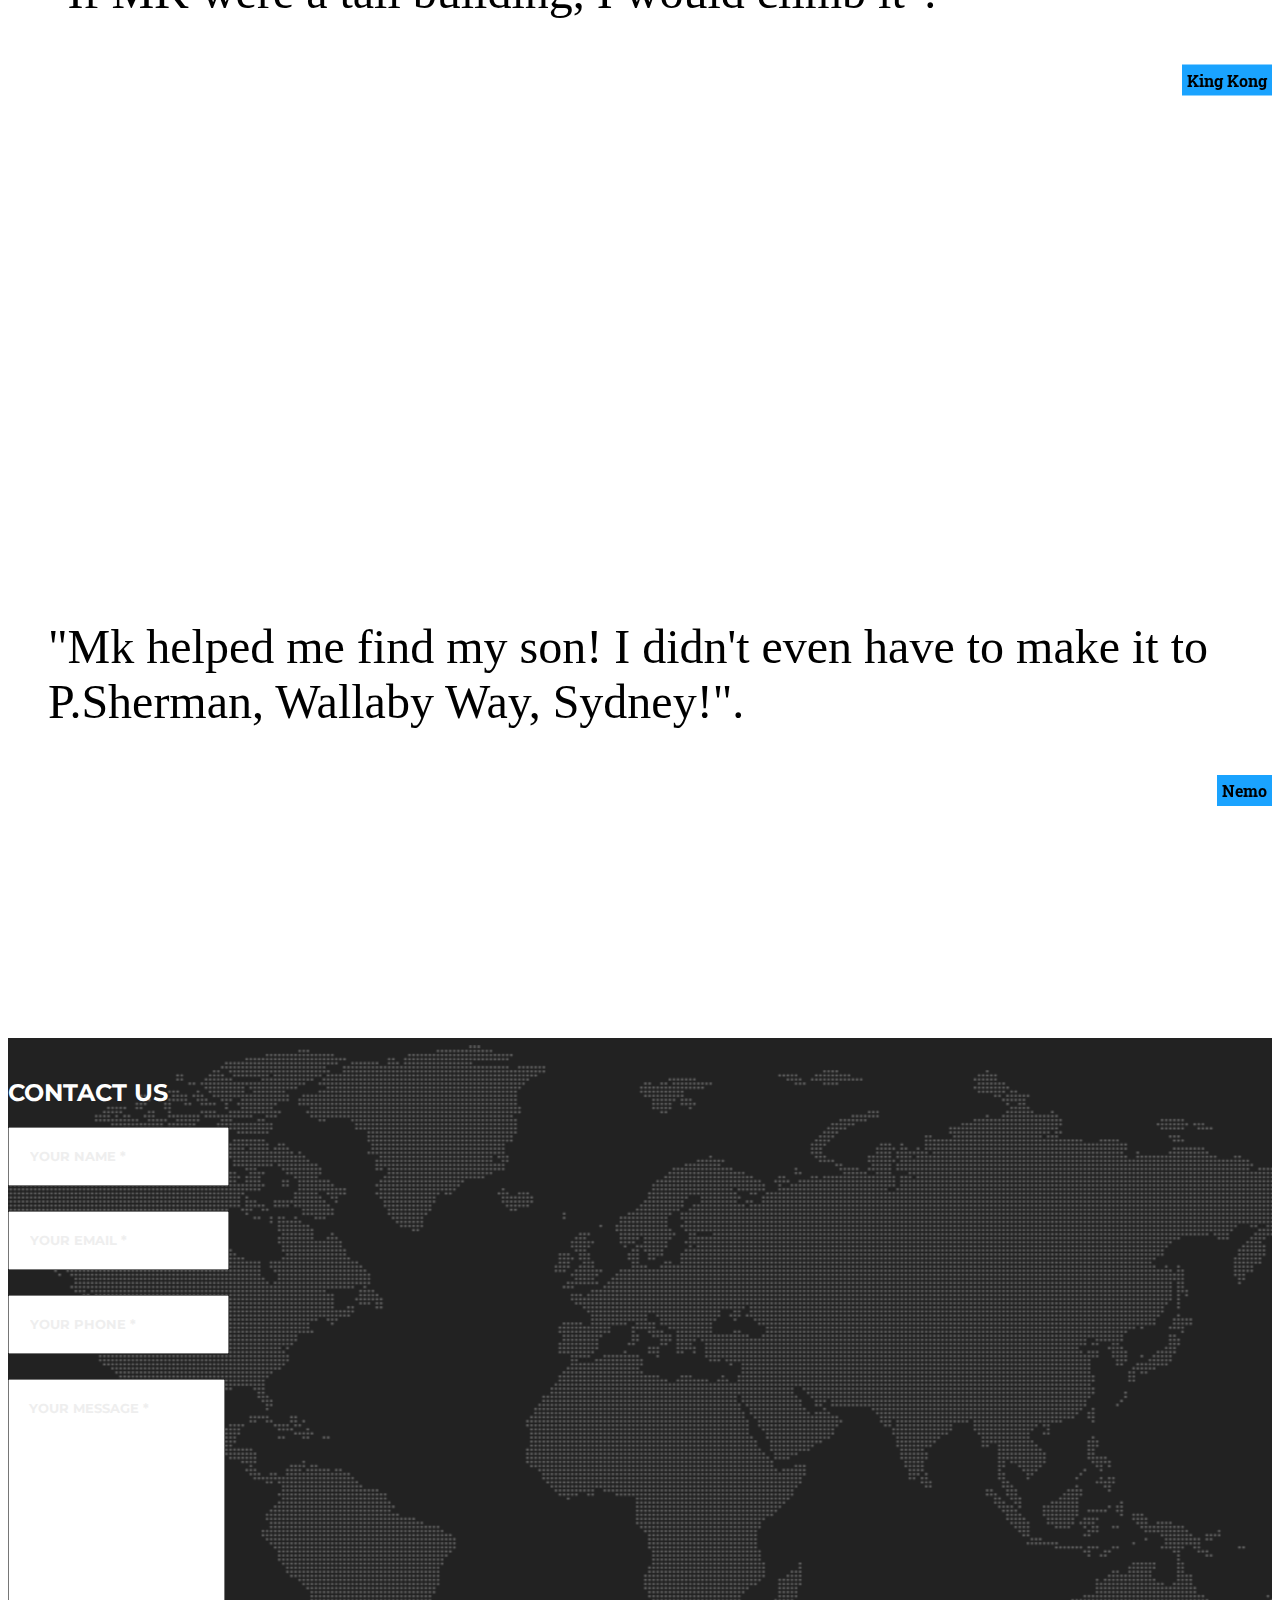
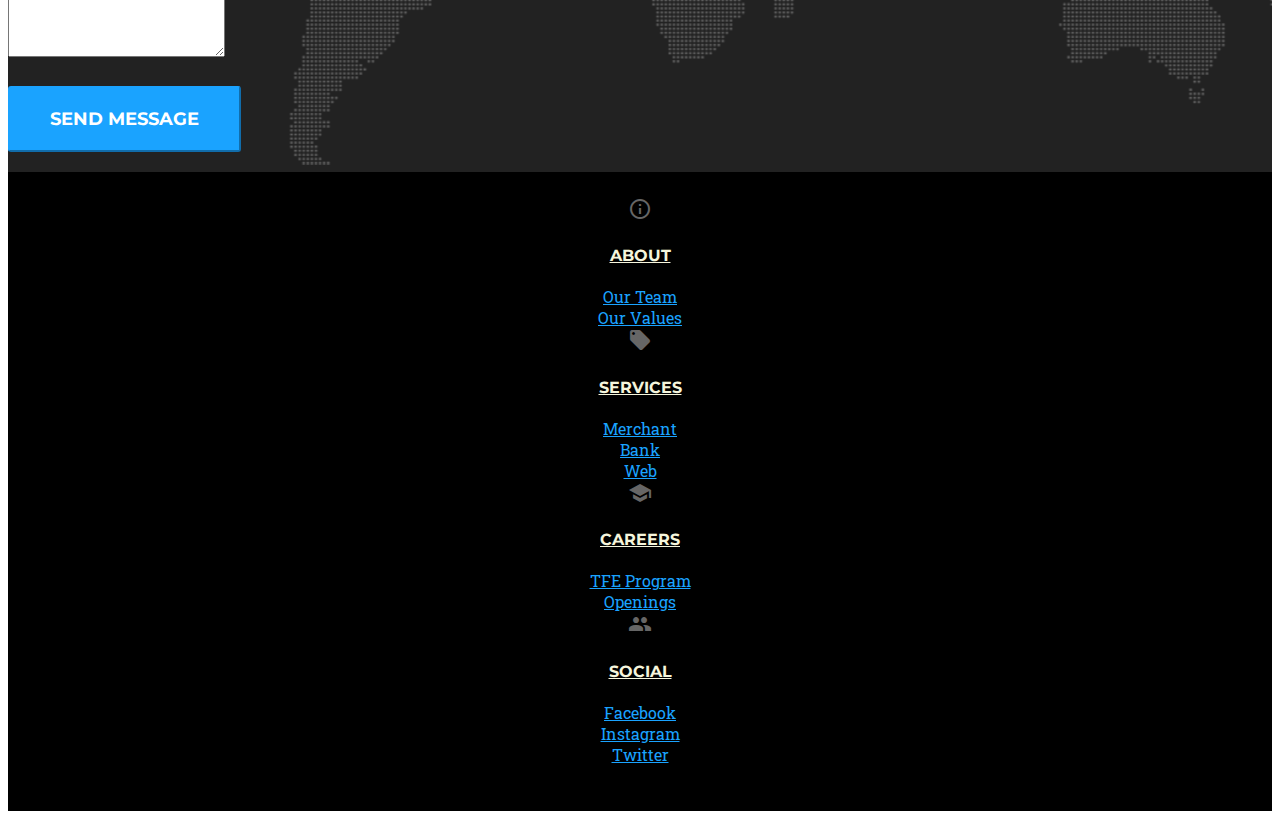
==== commit b3cb7d4c: "cards service cards vertical align text, borders, no buttons, underlined titles" ====
--- a/index.html
+++ b/index.html
@@ -76,7 +76,7 @@
                             Happen!
                         </div>
                     </div>
-                    <a class="btn btn-xl js-scroll-trigger" href="#services">How It Works</a>
+                    <a class="btn btn-xl js-scroll-trigger" href="#services">Start Here!</a>
                 </div>
             </div>
         </header>
@@ -102,7 +102,7 @@
                         <div class="card-body">
                             <h4 class="card-title">Web Development</h4>
                             <p class="card-text">MK offers affordable custom website design, executed by a team of professional designers and developers. We focus on creating tailored, attractive and effective websites designed to create an immersive experience for your targeted audience.</p>
-                            <a href="#" class="btn btn-primary">Go somewhere</a>
+                            <!--<a href="#" class="btn btn-xl">Go somewhere</a> -->
                         </div>
                     </div>
                     <div class="card card-services col-md-6 text-center bg-white border-0 rounded-0">
@@ -110,7 +110,7 @@
                         <div class="card-body">
                             <h4 class="card-title text-dark">Underwriting</h4>
                             <p class="card-text">As consumers acclimate to immediate credit decisions and instant financing options, their expectations from banks and financial institutions no longer allow time for manual processes. Therefore, the future of credit underwriting lies with MK’s risk management solutions.</p>
-                            <a href="#" class="btn btn-primary">Go somewhere</a>
+                            <!--<a href="#" class="btn btn-xl">Go somewhere</a> -->
                         </div>
                     </div>
                 </div>
@@ -120,7 +120,7 @@
                         <div class="card-body">
                             <h4 class="card-title">Compliance</h4>
                             <p class="card-text">Some quick example text to build on the card title and make up the bulk of the card's content.</p>
-                            <a href="#" class="btn btn-primary">Go somewhere</a>
+                            <!--<a href="#" class="btn btn-xl">Go somewhere</a> -->
                         </div>
                     </div>
                     <div class="card card-services col-md-6 text-center bg-white border-0 rounded-0">
@@ -128,7 +128,7 @@
                         <div class="card-body">
                             <h4 class="card-title text-dark">Reporting</h4>
                             <p class="card-text">Some quick example text to build on the card title and make up the bulk of the card's content.</p>
-                            <a href="#" class="btn btn-primary">Go somewhere</a>
+                            <!--<a href="#" class="btn btn-xl">Go somewhere</a> -->
                         </div>
                     </div>
                 </div>
--- a/css/agency.css
+++ b/css/agency.css
@@ -34,8 +34,13 @@
     padding-top:40px;
     padding-bottom:40px;
 }
-section#services_cards .card {
-
+.card-text {
+    display: flex;
+	align-items: center;
+    height:300px;
+}
+section#services_cards, section#testimonials {
+    border-top: 1px solid #333;
 }
 section#testimonials {
     padding-top:40px;
@@ -57,6 +62,7 @@
 }
 .card-title {
     color:beige;
+    text-decoration: underline;
 }
 .carousel-h1 {
     font-size: 4em;
@@ -108,7 +114,7 @@
     padding-bottom: 20px;
 }
 p.service-info span {
-    text-decoration: underline;
+    /* text-decoration: underline; */
 }
 .material-icons {
     color:#666;
